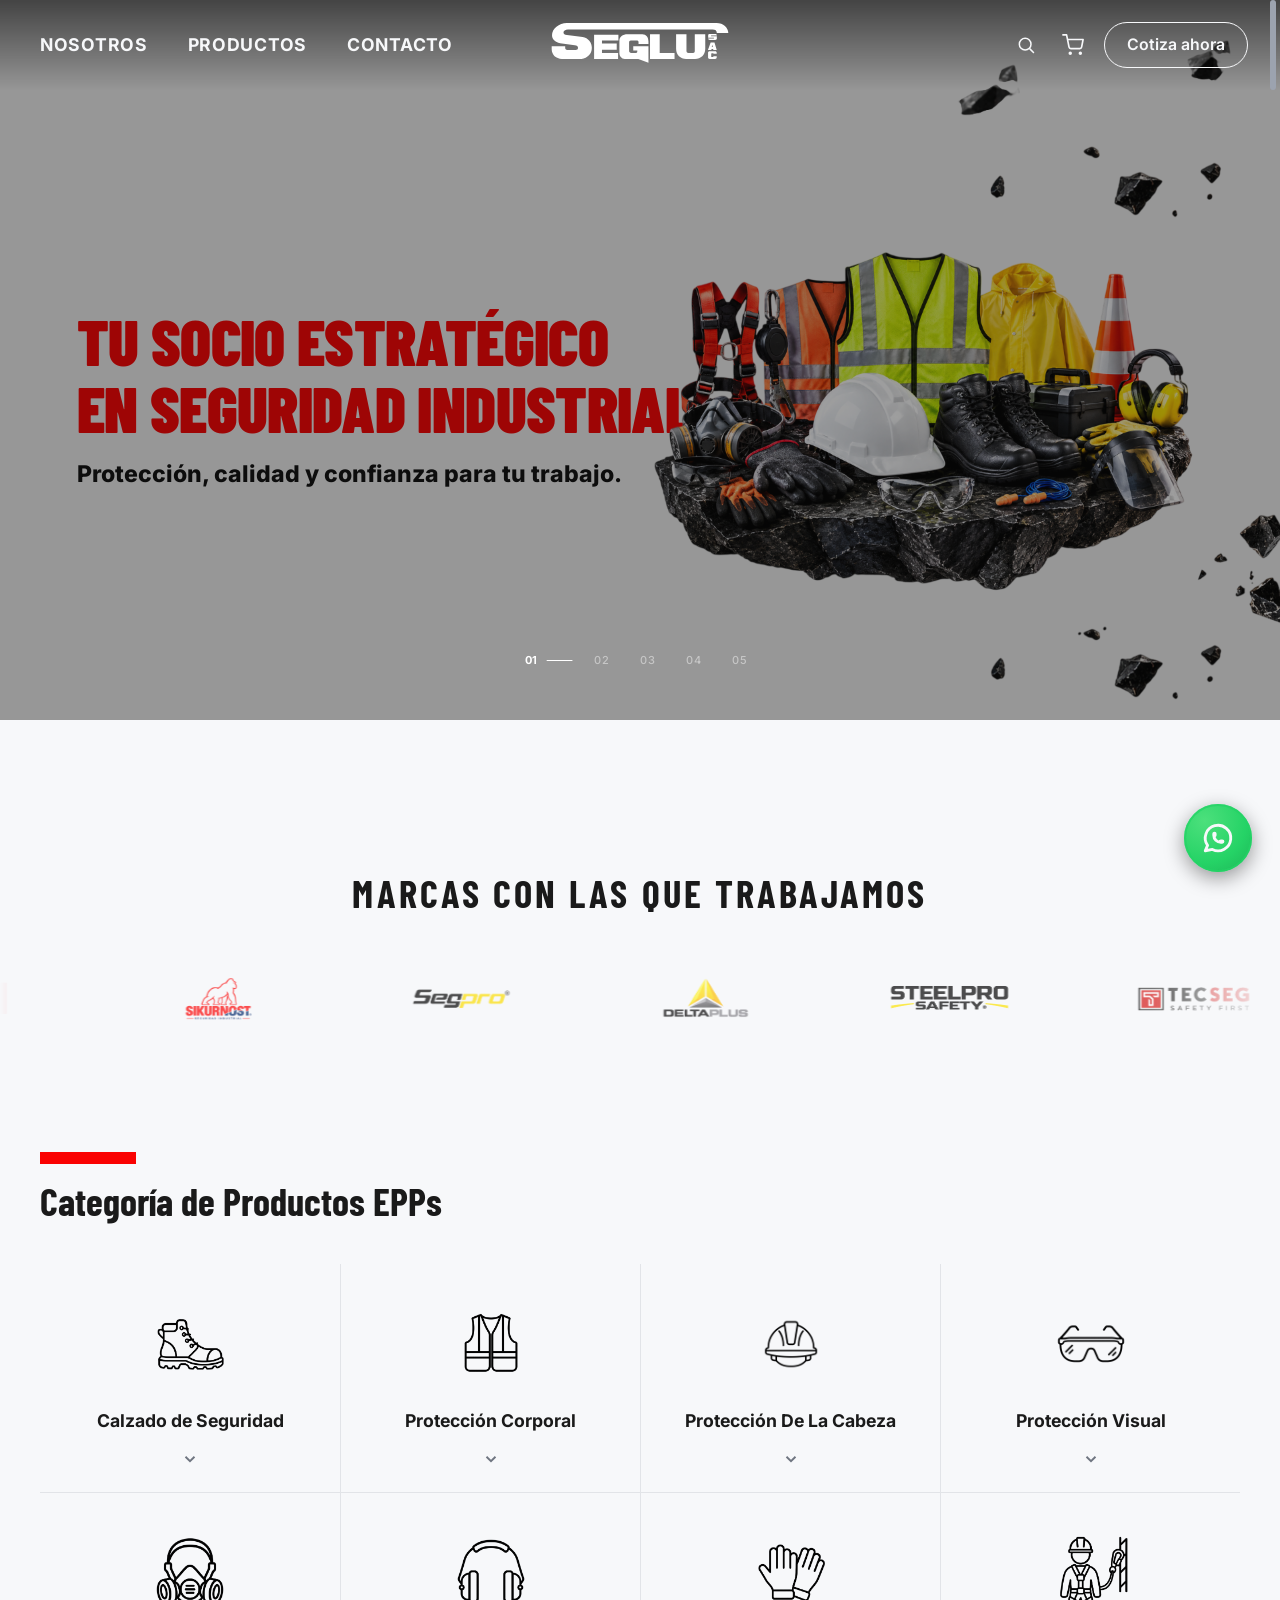
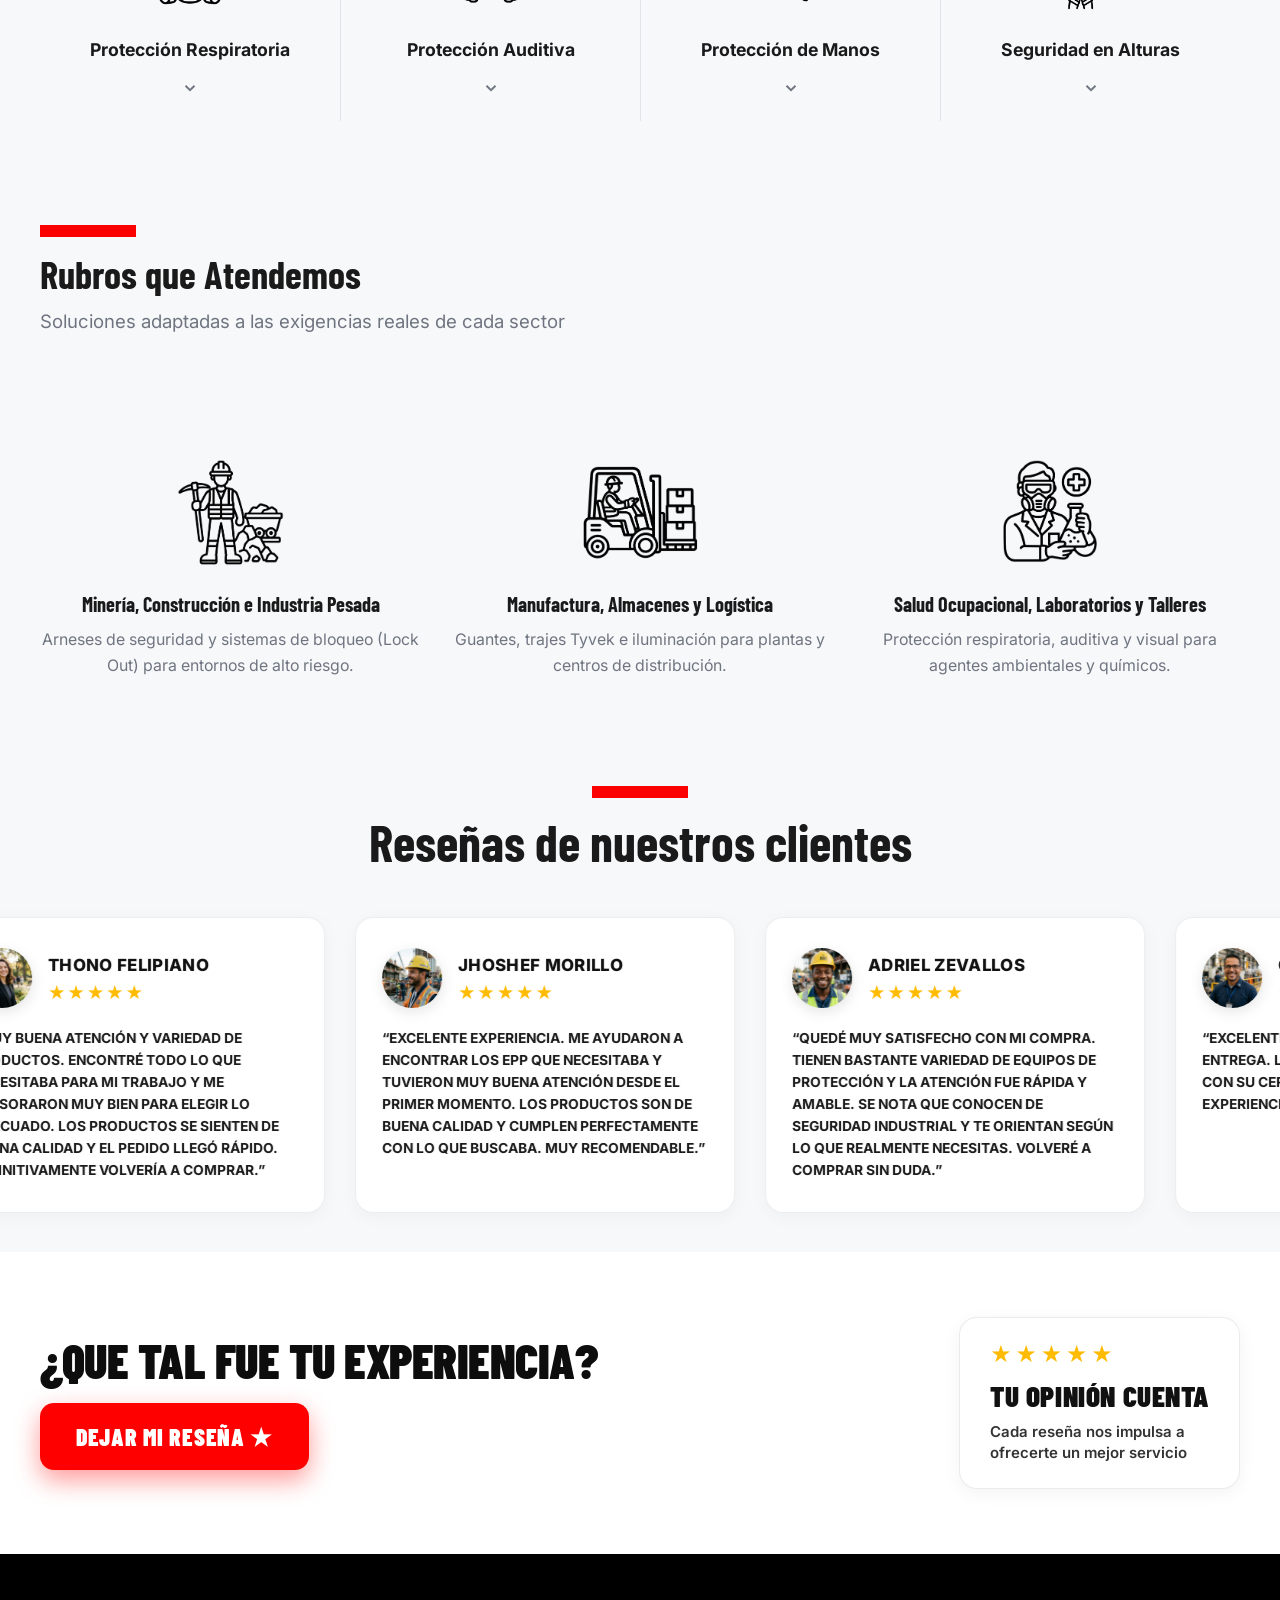
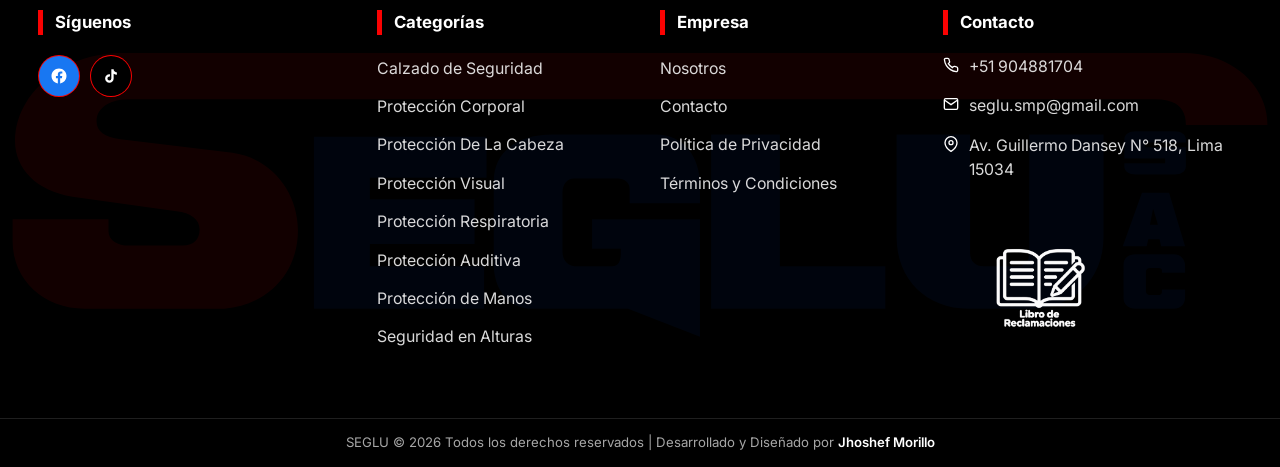
==== index.html @ 784b7d8a "primer commit del proyecto" ====
<!doctype html>
<html lang="es">

<head>
  <meta charset="UTF-8" />
  <meta name="viewport" content="width=device-width, initial-scale=1.0" />
  <title>SEGLU</title>
  <meta name="description"
    content="Distribución mayorista de equipos de protección personal y seguridad industrial en Perú." />

  <!-- Favicon -->
  <link rel="icon" type="image/png" sizes="96x96" href="assets/img/favicon/favicon-96x96.png" />
  <link rel="icon" type="image/svg+xml" href="assets/img/favicon/favicon.svg" />
  <link rel="apple-touch-icon" href="assets/img/favicon/apple-touch-icon.png" />

  <!-- Fuentes locales (Barlow Condensed + Inter) -->
  <link rel="stylesheet" href="assets/css/fonts.css" />

  <link rel="stylesheet" href="assets/css/base.css" />
  <link rel="stylesheet" href="assets/css/componentes.css" />
  <link rel="stylesheet" href="assets/css/layout.css" />
  <link rel="stylesheet" href="assets/css/search.css" />
  <link rel="stylesheet" href="assets/css/carrito.css" />
  <link rel="stylesheet" href="assets/css/footer.css" />
  <link rel="stylesheet" href="assets/css/pages/home.css" />
</head>

<body>
  <!-- ===== HEADER ===== -->
  <header class="site-header">
    <div class="site-header__inner container">
      <nav class="main-nav" aria-label="Navegación principal">
        <ul class="main-nav__list">
          <li>
            <a href="nosotros.html" class="main-nav__link">Nosotros</a>
          </li>
          <li>
            <a href="productos.html" class="main-nav__link">Productos</a>
          </li>
          <li>
            <a href="contacto.html" class="main-nav__link">Contacto</a>
          </li>
        </ul>
      </nav>

      <a href="index.html" class="site-header__brand" aria-label="SEGLU — Inicio">
        <svg class="site-header__logo" xmlns="http://www.w3.org/2000/svg" viewBox="0 0 1600 533" width="150" height="50"
          role="img" aria-label="SEGLU SAC">
          <title>SEGLU SAC</title>
          <!-- S roja con barra superior -->
          <path class="logo-s" fill="#FF0000"
            d="M150,70 L1480,70 C1540,70 1585,110 1585,160 L1483,160 C1483,138 1470,128 1445,128 L160,128 C135,128 120,140 120,155 C120,168 130,175 150,178 L290,195 C340,202 372,245 372,292 C372,345 335,385 280,390 L105,390 C55,390 15,355 15,305 L15,278 L135,278 L135,293 C135,305 147,311 160,311 L228,311 C242,311 249,303 249,291 C249,278 238,270 220,268 L90,250 C45,243 18,215 18,180 C18,120 80,70 150,70 Z" />
          <g class="logo-text" fill="#0343B0">
            <!-- E -->
            <path d="M392,175 H608 V226 H462 V253 H593 V309 H462 V337 H605 V390 H392 Z" />
            <!-- G -->
            <path
              d="M690,172 H820 C855,172 875,200 875,235 V258 H787 V240 C787,232 780,227 772,227 H718 C708,227 703,235 703,245 V318 C703,330 710,337 722,337 H765 C773,337 776,330 776,322 V315 H740 V278 H875 V425 L785,390 H665 C635,390 617,365 617,335 V230 C617,195 645,172 690,172 Z" />
            <!-- L -->
            <path d="M889,172 H975 V337 H1107 V390 H889 Z" />
            <!-- U -->
            <path
              d="M1121,172 H1213 V320 C1213,331 1220,337 1230,337 H1272 C1282,337 1287,331 1287,320 V172 H1380 V300 C1380,355 1340,390 1290,390 H1210 C1160,390 1121,355 1121,300 Z" />
            <!-- S (SAC) -->
            <path
              d="M1420,168 H1469 C1477,168 1483,172 1483,178 V182 H1432 V188 H1483 V212 C1483,218 1477,222 1469,222 H1420 C1412,222 1406,218 1406,212 V208 H1457 V202 H1406 V178 C1406,172 1412,168 1420,168 Z" />
            <!-- A (SAC) -->
            <path fill-rule="evenodd"
              d="M1428,245 H1462 L1482,312 H1452 L1450,303 H1436 L1434,312 H1404 Z M1442,265 L1448,285 H1438 Z" />
            <!-- C (SAC) -->
            <path
              d="M1420,322 H1468 C1476,322 1482,328 1482,336 V345 H1453 V342 C1453,340 1451,339 1449,339 H1438 C1435,339 1433,341 1433,344 V368 C1433,371 1435,373 1438,373 H1449 C1451,373 1453,371 1453,369 V366 H1482 V376 C1482,385 1476,390 1468,390 H1420 C1411,390 1405,385 1405,377 V335 C1405,327 1411,322 1420,322 Z" />
          </g>
        </svg>
      </a>

      <div class="site-header__actions">
        <div class="search-box">
          <button class="search-toggle" aria-label="Abrir búsqueda" aria-expanded="false">
            <svg width="20" height="20" viewBox="0 0 24 24" fill="none" stroke="currentColor" stroke-width="1.8"
              stroke-linecap="round" stroke-linejoin="round">
              <circle cx="11" cy="11" r="7"></circle>
              <line x1="21" y1="21" x2="16.65" y2="16.65"></line>
            </svg>
          </button>
          <form class="search-form" role="search" action="productos.html" method="get">
            <input type="search" name="q" class="search-input" placeholder="Buscar productos..." autocomplete="off" />
            <button type="submit" class="search-submit" aria-label="Buscar">
              <svg xmlns="http://www.w3.org/2000/svg" width="24" height="24" viewBox="0 0 24 24" fill="none"
                stroke="currentColor" stroke-width="2" stroke-linecap="round" stroke-linejoin="round">
                <path stroke="none" d="M0 0h24v24H0z" fill="none"></path>
                <path d="M3 10a7 7 0 1 0 14 0a7 7 0 1 0 -14 0"></path>
                <path d="M21 21l-6 -6"></path>
              </svg>
            </button>
          </form>
        </div>

        <button type="button" class="cart-btn" data-cart-open aria-label="Ver carrito">
          <svg width="22" height="22" viewBox="0 0 24 24" fill="none" stroke="currentColor" stroke-width="1.8"
            stroke-linecap="round" stroke-linejoin="round">
            <circle cx="9" cy="21" r="1"></circle>
            <circle cx="20" cy="21" r="1"></circle>
            <path d="M1 1h4l2.68 13.39a2 2 0 0 0 2 1.61h9.72a2 2 0 0 0 2-1.61L23 6H6"></path>
          </svg>
          <span class="cart-btn__badge" data-cart-badge hidden>0</span>
        </button>

        <a href="https://wa.me/51904881704?text=Hola%2C%20SEGLU.%20Vengo%20de%20tu%20p%C3%A1gina%20web%20y%20me%20gustar%C3%ADa%20solicitar%20una%20cotizaci%C3%B3n.%20%C2%A1Muchas%20gracias%21"
          target="_blank" rel="noopener" class="header-cta">
          Cotiza ahora
        </a>

        <button class="hamburger" aria-label="Abrir menú" aria-expanded="false">
          <svg class="hamburger__icon" viewBox="0 0 24 24" fill="none" aria-hidden="true">
            <line x1="3" y1="6" x2="21" y2="6"></line>
            <line x1="5" y1="12" x2="19" y2="12"></line>
            <line x1="3" y1="18" x2="21" y2="18"></line>
          </svg>
        </button>
      </div>
    </div>
  </header>

  <main>
    <!-- ===== HERO ===== -->
    <!-- ===== HERO (CARRUSEL DE FOTOS) ===== -->
    <!-- 
        =======================================================================
        ¿DÓNDE CAMBIAR O AGREGAR FOTOS EN EL HERO?
        Aquí abajo tienes cada slide (<div class="hero__slide">...</div>).
        Para cambiar una foto, solo edita el "src" con la ruta de tu imagen:
        Ejemplo: src="assets/img/hero/tu-foto.jpg"
        Si deseas agregar más fotos, solo copia y pega un bloque <div class="hero__slide">.
        =======================================================================
      -->
    <section class="hero" id="heroSlider" aria-label="Galería principal">
      <div class="hero__track">
        <!-- FOTO 1 — Tu socio estratégico -->
        <div class="hero__slide hero__slide--intro is-active">
          <div class="hero__slide-caption hero__slide-caption--left">
            <p class="slide-caption__title">Tu socio estratégico<br>en seguridad industrial</p>
            <p class="slide-caption__sub">Protección, calidad y confianza para tu trabajo.</p>
          </div>
          <img class="hero__image" src="assets/img/hero/1.png" alt="Seguridad industrial SEGLU" width="1920"
            height="1080" fetchpriority="high" decoding="async" />
        </div>


        <!-- FOTO 2 — Envíos a nivel nacional -->
        <div class="hero__slide hero__slide--map">
          <!-- Texto DETRÁS de la imagen: el mapa PNG queda encima si tiene transparencia -->
          <div class="hero__slide-caption">
            <p class="slide-caption__top">Envíos a Nivel</p>
            <p class="slide-caption__big">Nacional</p>
          </div>
          <img class="hero__image" src="assets/img/hero/2.png"
            alt="Envíos a nivel nacional SEGLU" width="1920" height="1080" decoding="async" />
        </div>


        <!-- FOTO 3 — Equipate con los mejores -->
        <div class="hero__slide hero__slide--equip">
          <div class="hero__slide-caption">
            <p class="slide-caption__top">Equipate con los mejores</p>
            <p class="slide-caption__sub slide-caption__sub--center">Todo lo que necesitas para tu seguridad, en un solo lugar.</p>
          </div>
          <img class="hero__image" src="assets/img/hero/3.png" alt="Productos de seguridad SEGLU"
            width="1920" height="1080" decoding="async" />
        </div>

        <!-- FOTO 4 -->
        <div class="hero__slide">
          <img class="hero__image" src="assets/img/hero/4.png" alt="Distribución mayorista SEGLU"
            width="1376" height="768" decoding="async" />
        </div>

        <!-- FOTO 5 -->
        <div class="hero__slide">
          <img class="hero__image" src="assets/img/hero/5.png" alt="Seguridad y confianza SEGLU"
            width="1376" height="768" decoding="async" />
        </div>
      </div>

      <!-- Capa de oscurecimiento suave -->
      <div class="hero__overlay"></div>

      <!-- Paginación numérica moderna (01  02  03 ───  04) -->
      <div class="hero__pagination" role="tablist" aria-label="Navegación de diapositivas"></div>
    </section>

    <!-- ===== MARCAS (marquee infinito) ===== -->
    <section class="brands">
      <p class="brands__eyebrow container">Marcas con las que trabajamos</p>
      <div class="brands__marquee">
        <div class="brands__track">
          <!--
              Solo el set base va aquí. NO dupliques manualmente:
              initBrandsMarquee() en main.js clona automáticamente
              los ítems necesarios para llenar el ancho de pantalla
              y evitar el espacio en blanco al final del loop.
              Solo agrega/edita marca1..marcaN abajo.
            -->
          <div class="brands__item">
            <img src="assets/img/marcas/marca1.png" alt="Marca 1" width="160" height="50" loading="eager"
              decoding="async" />
          </div>
          <div class="brands__item">
            <img src="assets/img/marcas/marca2.png" alt="Marca 2" width="160" height="50" loading="eager"
              decoding="async" />
          </div>
          <div class="brands__item">
            <img src="assets/img/marcas/marca3.png" alt="Marca 3" width="160" height="50" loading="eager"
              decoding="async" />
          </div>
          <div class="brands__item">
            <img src="assets/img/marcas/marca4.png" alt="Marca 4" width="160" height="50" loading="eager"
              decoding="async" />
          </div>
          <div class="brands__item">
            <img src="assets/img/marcas/marca5.png" alt="Marca 5" width="160" height="50" loading="eager"
              decoding="async" />
          </div>
          <div class="brands__item">
            <img src="assets/img/marcas/marca6.png" alt="Marca 6" width="160" height="50" loading="eager"
              decoding="async" />
          </div>

          <div class="brands__item">
            <img src="assets/img/marcas/marca7.png" alt="Marca 7" width="160" height="50" loading="eager"
              decoding="async" />
          </div>
          <div class="brands__item">
            <img src="assets/img/marcas/marca8.png" alt="Marca 8" width="160" height="50" loading="eager"
              decoding="async" />
          </div>
          <div class="brands__item">
            <img src="assets/img/marcas/marca9.png" alt="Marca 9" width="160" height="50" loading="eager"
              decoding="async" />
          </div>
          <div class="brands__item">
            <img src="assets/img/marcas/marca10.png" alt="Marca 10" width="160" height="50" loading="eager"
              decoding="async" />
          </div>
        </div>
      </div>
    </section>

    <!-- ===== CATEGORÍA DE PRODUCTOS EPPS ===== -->
    <!--
  Cada tarjeta enlaza a productos.html?cat=<categoría>. Usa PNG con fondo
  transparente, trazo fino (outline), en negro o gris oscuro — así
  el filtro de hover (ponerlos en blanco) funciona bien.
  Para agregar/quitar categorías, solo suma o borra bloques
  .cat-showcase__card completos.
-->
    <section class="cat-showcase">
      <div class="cat-showcase__head container">
        <span class="cat-showcase__bar"></span>
        <h2 class="section-title">Categoría de Productos EPPs</h2>
      </div>

      <div class="cat-showcase__grid container">
        <a href="productos.html?cat=calzado" class="cat-showcase__card">
          <span class="cat-showcase__icon">
            <img src="assets/img/categorias/calzado.png" alt="Calzado de seguridad" />
          </span>
          <span class="cat-showcase__label">Calzado de Seguridad</span>
          <svg class="cat-showcase__chevron" width="18" height="18" viewBox="0 0 24 24" fill="none"
            stroke="currentColor" stroke-width="2.5">
            <polyline points="6 9 12 15 18 9"></polyline>
          </svg>
        </a>

        <a href="productos.html?cat=corporal" class="cat-showcase__card">
          <span class="cat-showcase__icon">
            <img src="assets/img/categorias/corporal.png" alt="Protección corporal" />
          </span>
          <span class="cat-showcase__label">Protección Corporal</span>
          <svg class="cat-showcase__chevron" width="18" height="18" viewBox="0 0 24 24" fill="none"
            stroke="currentColor" stroke-width="2.5">
            <polyline points="6 9 12 15 18 9"></polyline>
          </svg>
        </a>

        <a href="productos.html?cat=cabeza" class="cat-showcase__card">
          <span class="cat-showcase__icon">
            <img src="assets/img/categorias/cabeza.png" alt="Protección de la cabeza" />
          </span>
          <span class="cat-showcase__label">Protección De La Cabeza</span>
          <svg class="cat-showcase__chevron" width="18" height="18" viewBox="0 0 24 24" fill="none"
            stroke="currentColor" stroke-width="2.5">
            <polyline points="6 9 12 15 18 9"></polyline>
          </svg>
        </a>

        <a href="productos.html?cat=visual" class="cat-showcase__card">
          <span class="cat-showcase__icon">
            <img src="assets/img/categorias/visual.png" alt="Protección visual" />
          </span>
          <span class="cat-showcase__label">Protección Visual</span>
          <svg class="cat-showcase__chevron" width="18" height="18" viewBox="0 0 24 24" fill="none"
            stroke="currentColor" stroke-width="2.5">
            <polyline points="6 9 12 15 18 9"></polyline>
          </svg>
        </a>

        <a href="productos.html?cat=respiratoria" class="cat-showcase__card">
          <span class="cat-showcase__icon">
            <img src="assets/img/categorias/respiratoria.png" alt="Protección respiratoria" />
          </span>
          <span class="cat-showcase__label">Protección Respiratoria</span>
          <svg class="cat-showcase__chevron" width="18" height="18" viewBox="0 0 24 24" fill="none"
            stroke="currentColor" stroke-width="2.5">
            <polyline points="6 9 12 15 18 9"></polyline>
          </svg>
        </a>

        <a href="productos.html?cat=auditiva" class="cat-showcase__card">
          <span class="cat-showcase__icon">
            <img src="assets/img/categorias/auditiva.png" alt="Protección auditiva" />
          </span>
          <span class="cat-showcase__label">Protección Auditiva</span>
          <svg class="cat-showcase__chevron" width="18" height="18" viewBox="0 0 24 24" fill="none"
            stroke="currentColor" stroke-width="2.5">
            <polyline points="6 9 12 15 18 9"></polyline>
          </svg>
        </a>

        <a href="productos.html?cat=manos" class="cat-showcase__card">
          <span class="cat-showcase__icon">
            <img src="assets/img/categorias/manos.png" alt="Protección de manos" />
          </span>
          <span class="cat-showcase__label">Protección de Manos</span>
          <svg class="cat-showcase__chevron" width="18" height="18" viewBox="0 0 24 24" fill="none"
            stroke="currentColor" stroke-width="2.5">
            <polyline points="6 9 12 15 18 9"></polyline>
          </svg>
        </a>

        <a href="productos.html?cat=alturas" class="cat-showcase__card">
          <span class="cat-showcase__icon">
            <img src="assets/img/categorias/alturas.png" alt="Seguridad en alturas" />
          </span>
          <span class="cat-showcase__label">Seguridad en Alturas</span>
          <svg class="cat-showcase__chevron" width="18" height="18" viewBox="0 0 24 24" fill="none"
            stroke="currentColor" stroke-width="2.5">
            <polyline points="6 9 12 15 18 9"></polyline>
          </svg>
        </a>
      </div>
    </section>

    <!-- ===== RUBROS QUE ATENDEMOS ===== -->
    <section class="sectors">
      <div class="sectors__head container">
        <span class="cat-showcase__bar"></span>
        <h2 class="section-title">Rubros que Atendemos</h2>
        <p class="sectors__subtitle">
          Soluciones adaptadas a las exigencias reales de cada sector
        </p>
      </div>

      <div class="sectors__grid container">
        <article class="sectors__card">
          <span class="sectors__icon">
            <img src="assets/img/rubros/mineria.png" alt="Minería, Construcción e Industria Pesada" />
          </span>
          <h3 class="sectors__title">
            Minería, Construcción e Industria Pesada
          </h3>
          <p class="sectors__desc">
            Arneses de seguridad y sistemas de bloqueo (Lock Out) para
            entornos de alto riesgo.
          </p>
        </article>

        <article class="sectors__card">
          <span class="sectors__icon">
            <img src="assets/img/rubros/manufactura.png" alt="Manufactura, Almacenes y Logística" />
          </span>
          <h3 class="sectors__title">Manufactura, Almacenes y Logística</h3>
          <p class="sectors__desc">
            Guantes, trajes Tyvek e iluminación para plantas y centros de
            distribución.
          </p>
        </article>

        <article class="sectors__card">
          <span class="sectors__icon">
            <img src="assets/img/rubros/salud.png" alt="Salud Ocupacional, Laboratorios y Talleres" />
          </span>
          <h3 class="sectors__title">
            Salud Ocupacional, Laboratorios y Talleres
          </h3>
          <p class="sectors__desc">
            Protección respiratoria, auditiva y visual para agentes
            ambientales y químicos.
          </p>
        </article>
      </div>
    </section>

    <!-- ===== RESEÑAS DE NUESTROS CLIENTES ===== -->
    <section class="reviews-section">
      <div class="why-us__head container">
        <span class="cat-showcase__bar"></span>
        <h2 class="section-title">Reseñas de nuestros clientes</h2>
      </div>

      <!-- Carrusel deslizable a la izquierda o derecha -->
      <div class="reviews-marquee container">
        <div class="reviews-track">
          <!-- Reseña 1: Thono Felipiano -->
          <article class="review-card">
            <header class="review-card__head">
              <img class="review-card__avatar" src="assets/img/resenas/thono.jpg" alt="Thono Felipiano" width="60" height="60" />
              <div class="review-card__meta">
                <span class="review-card__name">THONO FELIPIANO</span>
                <span class="review-card__stars" aria-label="5 de 5 estrellas">★★★★★</span>
              </div>
            </header>
            <p class="review-card__text">
              “MUY BUENA ATENCIÓN Y VARIEDAD DE PRODUCTOS. ENCONTRÉ TODO LO QUE NECESITABA PARA MI TRABAJO Y ME ASESORARON MUY BIEN PARA ELEGIR LO ADECUADO. LOS PRODUCTOS SE SIENTEN DE BUENA CALIDAD Y EL PEDIDO LLEGÓ RÁPIDO. DEFINITIVAMENTE VOLVERÍA A COMPRAR.”
            </p>
          </article>

          <!-- Reseña 2: Jhoshef Morillo -->
          <article class="review-card">
            <header class="review-card__head">
              <img class="review-card__avatar" src="assets/img/resenas/jhoshef.jpg" alt="Jhoshef Morillo" width="60" height="60" />
              <div class="review-card__meta">
                <span class="review-card__name">JHOSHEF MORILLO</span>
                <span class="review-card__stars" aria-label="5 de 5 estrellas">★★★★★</span>
              </div>
            </header>
            <p class="review-card__text">
              “EXCELENTE EXPERIENCIA. ME AYUDARON A ENCONTRAR LOS EPP QUE NECESITABA Y TUVIERON MUY BUENA ATENCIÓN DESDE EL PRIMER MOMENTO. LOS PRODUCTOS SON DE BUENA CALIDAD Y CUMPLEN PERFECTAMENTE CON LO QUE BUSCABA. MUY RECOMENDABLE.”
            </p>
          </article>

          <!-- Reseña 3: Adriel Zevallos -->
          <article class="review-card">
            <header class="review-card__head">
              <img class="review-card__avatar" src="assets/img/resenas/adriel.jpg" alt="Adriel Zevallos" width="60" height="60" />
              <div class="review-card__meta">
                <span class="review-card__name">ADRIEL ZEVALLOS</span>
                <span class="review-card__stars" aria-label="5 de 5 estrellas">★★★★★</span>
              </div>
            </header>
            <p class="review-card__text">
              “QUEDÉ MUY SATISFECHO CON MI COMPRA. TIENEN BASTANTE VARIEDAD DE EQUIPOS DE PROTECCIÓN Y LA ATENCIÓN FUE RÁPIDA Y AMABLE. SE NOTA QUE CONOCEN DE SEGURIDAD INDUSTRIAL Y TE ORIENTAN SEGÚN LO QUE REALMENTE NECESITAS. VOLVERÉ A COMPRAR SIN DUDA.”
            </p>
          </article>

          <!-- Reseña 4: Carlos Ramírez -->
          <article class="review-card">
            <header class="review-card__head">
              <img class="review-card__avatar" src="assets/img/resenas/carlos.jpg" alt="Carlos Ramírez" width="60" height="60" />
              <div class="review-card__meta">
                <span class="review-card__name">CARLOS RAMÍREZ</span>
                <span class="review-card__stars" aria-label="5 de 5 estrellas">★★★★★</span>
              </div>
            </header>
            <p class="review-card__text">
              “EXCELENTE ATENCIÓN Y TIEMPOS DE ENTREGA. LOS EPPS LLEGARON COMPLETOS Y CON SU CERTIFICACIÓN EN ORDEN. MUY BUENA EXPERIENCIA DE COMPRA AL POR MAYOR.”
            </p>
          </article>

          <!-- Reseña 5: María Fernández -->
          <article class="review-card">
            <header class="review-card__head">
              <img class="review-card__avatar" src="assets/img/resenas/thono.jpg" alt="María Fernández" width="60" height="60" />
              <div class="review-card__meta">
                <span class="review-card__name">MARÍA FERNÁNDEZ</span>
                <span class="review-card__stars" aria-label="5 de 5 estrellas">★★★★★</span>
              </div>
            </header>
            <p class="review-card__text">
              “NOS ASESORARON PARA ELEGIR LA PROTECCIÓN CORRECTA PARA NUESTRA PLANTA INDUSTRIAL. MUY PROFESIONALES, ATENTOS AL DETALLE Y RESPUESTA INMEDIATA.”
            </p>
          </article>
        </div>
      </div>
    </section>

    <!-- ===== CTA — DEJAR MI RESEÑA (CINTA BLANCA) ===== -->
    <section class="review-cta">
      <div class="review-cta__card container">
        <div class="review-cta__left">
          <h2 class="review-cta__title">¿QUE TAL FUE TU EXPERIENCIA?</h2>
          <a href="https://www.google.com/search?q=SEGLU&rlz=1C1GCEA_enPE1235PE1235&oq=SEGLU&gs_lcrp=EgZjaHJvbWUyBggAEEUYOTIGCAEQRRg7MgYIAhBFGDsyDQgDEC4YrwEYxwEYgAQyBggEEEUYPDIGCAUQRRg8MgYIBhBFGDwyBggHEEUYPNIBCDc5NzVqMGo0qAIAsAIA&sourceid=chrome&source=chrome.ob&ie=UTF-8#lrd=0x9105c9dc57a52df5:0x3ff5d430670fdc4d,3,,,,"
            target="_blank" rel="noopener noreferrer" class="review-cta__btn">
            DEJAR MI RESEÑA ★
          </a>
        </div>

        <div class="review-cta__right">
          <div class="review-cta__rating">
            <span class="review-cta__stars" aria-label="5 de 5 estrellas">★★★★★</span>
            <p class="review-cta__rating-title">TU OPINIÓN CUENTA</p>
            <p class="review-cta__rating-text">
              Cada reseña nos impulsa a<br />
              ofrecerte un mejor servicio
            </p>
          </div>
        </div>
      </div>
    </section>
  </main>

  <!-- ===== FOOTER ===== -->
  <div data-footer></div>
  <!-- WhatsApp flotante -->

  <a href="https://wa.me/51904881704?text=Hola%2C%20SEGLU.%20Vengo%20de%20tu%20p%C3%A1gina%20web%20y%20me%20gustar%C3%ADa%20solicitar%20una%20cotizaci%C3%B3n.%20%C2%A1Muchas%20gracias%21"
    target="_blank" rel="noopener" class="whatsapp-float" aria-label="Escríbenos por WhatsApp">
    <svg xmlns="http://www.w3.org/2000/svg" width="24" height="24" viewBox="0 0 24 24" fill="none" stroke="currentColor"
      stroke-width="2" stroke-linecap="round" stroke-linejoin="round"
      class="icon icon-tabler icons-tabler-outline icon-tabler-brand-whatsapp">
      <path stroke="none" d="M0 0h24v24H0z" fill="none"></path>
      <path d="M3 21l1.65 -3.8a9 9 0 1 1 3.4 2.9l-5.05 .9"></path>
      <path d="M9 10a.5 .5 0 0 0 1 0v-1a.5 .5 0 0 0 -1 0v1a5 5 0 0 0 5 5h1a.5 .5 0 0 0 0 -1h-1a.5 .5 0 0 0 0 1"></path>
    </svg>
    <span class="whatsapp-float__tip">¿Necesitas ayuda? Conversemos</span>
  </a>

  <!-- Carrito lateral -->
  <div class="cart-drawer" data-cart-drawer aria-hidden="true">
    <div class="cart-drawer__overlay" data-cart-backdrop></div>
    <aside class="cart-drawer__panel">
      <header class="cart-drawer__head">
        <h2 class="cart-drawer__title">
          Mi Pedido <span data-cart-count>0</span>
        </h2>
        <button type="button" class="cart-drawer__close" data-cart-close aria-label="Cerrar carrito">
          ×
        </button>
      </header>
      <div class="cart-drawer__body" data-cart-body></div>
      <footer class="cart-drawer__foot">
        <a href="carrito.html" class="cart-drawer__view-cart is-disabled" data-cart-page aria-label="Ver carrito">
          <svg width="20" height="20" viewBox="0 0 24 24" fill="none" stroke="currentColor" stroke-width="2"
            stroke-linecap="round" stroke-linejoin="round">
            <circle cx="9" cy="21" r="1"></circle>
            <circle cx="20" cy="21" r="1"></circle>
            <path d="M1 1h4l2.68 13.39a2 2 0 0 0 2 1.61h9.72a2 2 0 0 0 2-1.61L23 6H6"></path>
          </svg>
          Ver carrito
        </a>
        <a class="cart-drawer__wa is-disabled" data-cart-wa target="_blank" rel="noopener"
          aria-label="Enviar pedido por WhatsApp">
          <svg width="20" height="20" viewBox="0 0 24 24" fill="currentColor">
            <path
              d="M17.472 14.382c-.297-.149-1.758-.867-2.03-.967-.273-.099-.471-.148-.67.15-.197.297-.767.966-.94 1.164-.173.199-.347.223-.644.075-.297-.15-1.255-.463-2.39-1.475-.883-.788-1.48-1.761-1.653-2.059-.173-.297-.018-.458.13-.606.134-.133.298-.347.446-.52.149-.174.198-.298.298-.497.099-.198.05-.371-.025-.52-.075-.149-.669-1.612-.916-2.207-.242-.579-.487-.5-.669-.51-.173-.008-.371-.01-.57-.01-.198 0-.52.074-.792.372-.272.297-1.04 1.016-1.04 2.479 0 1.462 1.065 2.875 1.213 3.074.149.198 2.096 3.2 5.077 4.487.709.306 1.262.489 1.694.625.712.227 1.36.195 1.871.118.571-.085 1.758-.719 2.006-1.413.248-.694.248-1.289.173-1.413-.074-.124-.272-.198-.57-.347m-5.421 7.403h-.004a9.87 9.87 0 0 1-5.031-1.378l-.361-.214-3.741.982.998-3.648-.235-.374a9.86 9.86 0 0 1-1.51-5.26c.001-5.45 4.436-9.884 9.888-9.884 2.64 0 5.122 1.03 6.988 2.898a9.825 9.825 0 0 1 2.893 6.994c-.003 5.45-4.437 9.884-9.885 9.884m8.413-18.297A11.815 11.815 0 0 0 12.05 0C5.495 0 .16 5.335.157 11.892c0 2.096.547 4.142 1.588 5.945L.057 24l6.305-1.654a11.882 11.882 0 0 0 5.683 1.448h.005c6.554 0 11.89-5.335 11.893-11.893a11.821 11.821 0 0 0-3.48-8.413Z" />
          </svg>
          Pedir por WhatsApp
        </a>
      </footer>
    </aside>
  </div>

  <script src="assets/js/config.js"></script>
  <script src="assets/js/catalog.js"></script>
  <script src="assets/js/main.js"></script>
  <script src="assets/js/search.js"></script>
  <script src="assets/js/carrito.js"></script>
  <script src="assets/js/footer.js"></script>
</body>

</html>
---- assets/css/fonts.css ----
/* ============================================================
   FUENTES LOCALES (self-host)
   Barlow Condensed + Inter, descargadas de Google Fonts (subconjunto latin).
   Al vivir dentro del proyecto ya no dependemos de fonts.googleapis.com:
   se ven igual con o sin conexión y sin pesos "inventados" por el navegador.
   ============================================================ */

/* ---------- Barlow Condensed — títulos / display ---------- */
@font-face {
  font-family: "Barlow Condensed";
  font-style: normal;
  font-weight: 500;
  font-display: swap;
  src: url("../fonts/barlow-condensed-500.woff2") format("woff2");
}

@font-face {
  font-family: "Barlow Condensed";
  font-style: normal;
  font-weight: 600;
  font-display: swap;
  src: url("../fonts/barlow-condensed-600.woff2") format("woff2");
}

@font-face {
  font-family: "Barlow Condensed";
  font-style: normal;
  font-weight: 700;
  font-display: swap;
  src: url("../fonts/barlow-condensed-700.woff2") format("woff2");
}

@font-face {
  font-family: "Barlow Condensed";
  font-style: normal;
  font-weight: 800;
  font-display: swap;
  src: url("../fonts/barlow-condensed-800.woff2") format("woff2");
}

@font-face {
  font-family: "Barlow Condensed";
  font-style: normal;
  font-weight: 900;
  font-display: swap;
  src: url("../fonts/barlow-condensed-900.woff2") format("woff2");
}

/* ---------- Inter — texto / interfaz. Fuente variable: un solo archivo
   cubre todos los pesos (100–900), así que ningún grosor se sintetiza. ---------- */
@font-face {
  font-family: "Inter";
  font-style: normal;
  font-weight: 100 900;
  font-display: swap;
  src: url("../fonts/inter-variable.woff2") format("woff2");
}
---- assets/css/base.css ----
/* ============================================
   BASE — Variables globales
   Reemplaza únicamente el bloque :root de base.css
   ============================================ */

:root {
  /* ---------- Marca (exactos del logo) ---------- */
  --brand-red: #fa0202;
  --brand-red-hover: #c80000;
  --brand-red-text: #d40000; /* rojo para texto pequeño sobre fondo claro (≥ 4.5:1) */
  --brand-red-on-dark: #ff5c5c; /* rojo para texto pequeño sobre azul marino */
  --brand-blue: #0142b2;
  --brand-blue-hover: #01338a;
  --brand-navy: #071a3d; /* hero, CTA, footer */
  --brand-navy-line: #1b3266; /* líneas divisorias sobre marino */
  --brand-blue-tint: rgba(1, 66, 178, 0.06);
  --brand-blue-tint-strong: rgba(1, 66, 178, 0.1);

  /* Overlay del hero (RGB del marino, se usa con rgba(var(--hero-overlay-rgb), α)) */
  --hero-overlay-rgb: 7, 26, 61;

  /* ---------- Neutros ---------- */
  --white: #ffffff;
  --gray-100: #f4f5f6;
  --gray-300: #e2e4e8;
  --gray-500: #6f7580; /* solo decorativo (íconos); NO usar para texto pequeño */
  --gray-800: #23262c;

  /* ---------- Fondos ---------- */
  --bg-page: #f7f8fa; /* blanco suave, no cansa la vista */
  --bg-surface: #ffffff; /* secciones alternas, tarjetas */
  --bg-header: #f7f8fa; /* header (mismo blanco suave que la página) */
  --bg-footer: #f4f4f5;
  --border-color: #e3e7ee;

  /* ---------- Texto ---------- */
  --ink: #1a1a1a; /* cuerpo y todo lo que usa --color-black */
  --ink-soft: #5b6577; /* secundario (≈5.5:1 sobre --bg-page) */
  --ink-on-dark: #e8ecf4;
  --ink-on-dark-soft: #b4bfd6;

  /* ---------- Acción / interacción ---------- */
  --color-accent: var(--brand-red);
  --color-accent-tint: rgba(250, 2, 2, 0.08);
  --color-link: var(--brand-blue);
  --focus-ring: 0 0 0 3px rgba(1, 66, 178, 0.35);
  --star-color: #fee829; /* estrellas de reseñas */

  /* ---------- Estados ---------- */
  --color-success: #15803d;
  --color-warning: #b45309;
  --color-danger: #b91c1c;

  /* ---------- Tipografía ---------- */
  --font-display: "Barlow Condensed", "Arial Narrow", sans-serif;
  --font-body: "Inter", system-ui, -apple-system, "Segoe UI", sans-serif;

  /* ---------- Layout ---------- */
  --header-height: 90px;
  --container-max: 1280px;
  --section-padding: 88px;

  /* ---------- Bordes y sombras ---------- */
  --radius-sm: 4px;
  --radius-md: 8px;
  --radius-lg: 14px;
  --shadow-sm: 0 1px 2px rgba(7, 26, 61, 0.06), 0 1px 3px rgba(7, 26, 61, 0.08);
  --shadow-md:
    0 4px 12px rgba(7, 26, 61, 0.08), 0 2px 4px rgba(7, 26, 61, 0.06);
  --shadow-lg: 0 16px 32px rgba(7, 26, 61, 0.12);

  /* ---------- Movimiento ---------- */
  /* Elimina esta línea si ya la defines en otro archivo */
  --ease-premium: cubic-bezier(0.22, 1, 0.36, 1);

  /* ---------- ALIAS DE COMPATIBILIDAD (temporales) ----------
     Otros CSS (header, botones, páginas internas) pueden seguir usándolos.
     Busca su uso con "Buscar en proyecto", reemplázalos y elimínalos. */
  --color-black: var(--ink);
  --color-white: var(--bg-page);
  --color-accent-dark: var(--brand-blue);
  --shadow-hard: 6px 6px 0 var(--brand-navy);
  --grad-accent: linear-gradient(
    135deg,
    #ff4d4d 0%,
    var(--brand-red) 55%,
    #c40000 100%
  );
}

/* ---------- SELECCIÓN DE TEXTO ---------- */

::selection {
  background: var(--color-accent);
  color: var(--color-white);
}

::-moz-selection {
  background: var(--color-accent);
  color: var(--color-white);
}

.hero ::selection {
  background: rgba(255, 255, 255, 0.3);
  color: var(--color-white);
}

/* ---------- RESET / BASE ---------- */
* {
  margin: 0;
  padding: 0;
  box-sizing: border-box;
}

html {
  scroll-behavior: smooth;
  scroll-padding-top: calc(var(--header-height) + 12px);
  overflow-x: clip;
}

body {
  font-family: var(--font-body);
  color: var(--ink);
  background: var(--color-white);
  line-height: 1.5;
  -webkit-font-smoothing: antialiased;
  overflow-x: clip;
  max-width: 100%;
  padding-top: var(--header-height);
}

/* El home tiene hero con imagen de fondo — el nav flota encima, sin franja de espacio */
body:has(.hero) {
  padding-top: 0;
}

a {
  text-decoration: none;
  color: inherit;
}

ul {
  list-style: none;
}

img {
  max-width: 100%;
  display: block;
}

button {
  font: inherit;
  cursor: pointer;
  background: none;
  border: none;
}

input {
  font: inherit;
}

.container {
  max-width: var(--container-max);
  margin-inline: auto;
  padding-inline: 40px;
}

/* Accesibilidad: foco visible siempre (sutil, sin rojo) */
a:focus-visible,
button:focus-visible,
input:focus-visible {
  outline: 2px solid rgba(27, 29, 34, 0.5);
  outline-offset: 2px;
}

/* Respeta preferencia de reducción de movimiento */
@media (prefers-reduced-motion: reduce) {
  *,
  *::before,
  *::after {
    animation-duration: 0.01ms !important;
    animation-iteration-count: 1 !important;
    transition-duration: 0.01ms !important;
    scroll-behavior: auto !important;
  }
}

@media (max-width: 500px) {
  .container {
    padding-inline: 20px;
  }
}

/* ---------- Scrollbar 100% personalizado (nativo oculto) ----------
   El scrollbar nativo de Windows dibuja flechas que no se pueden
   tocar con CSS. Por eso se oculta por completo y se construye uno
   falso con JS (ver initCustomScrollbar en main.js). Se puede
   arrastrar (mouse y touch) para hacer scroll, con el puntero
   normal (sin manito) y siempre en gris, sin cambio de color.
   El tamaño se controla en JS vía MIN_THUMB_HEIGHT y
   MAX_THUMB_HEIGHT dentro de initCustomScrollbar(). */
::-webkit-scrollbar {
  display: none;
}

html {
  scrollbar-width: none;
  -ms-overflow-style: none;
}

.custom-scrollbar {
  position: fixed;
  top: 0;
  right: 4px;
  width: 6px;
  height: 100vh;
  z-index: 9999;
  opacity: 1;
}

.custom-scrollbar__thumb {
  position: absolute;
  top: 0;
  left: 0;
  width: 100%;
  background: #9ca3af;
  border-radius: 999px;
  will-change: transform;
}

.custom-scrollbar__thumb:hover,
.custom-scrollbar__thumb.is-dragging {
  background: #9ca3af;
}
---- assets/css/componentes.css ----
/* ============================================
   COMPONENTES — reutilizables en todo el sitio
   ============================================ */

:root {
  --ease-premium: cubic-bezier(0.16, 1, 0.3, 1);
}

/* --- Botones --- */
.btn {
  display: inline-flex;
  align-items: center;
  justify-content: center;
  gap: 8px;
  padding: 14px 28px;
  font-family: var(--font-body);
  font-weight: 600;
  font-size: 0.95rem;
  border-radius: var(--radius-sm);
  transition:
    transform 0.15s ease,
    background 0.2s ease,
    color 0.2s ease;
  white-space: nowrap;
}

.btn--primary {
  background: var(--grad-accent);
  color: var(--color-white);
  box-shadow: 0 6px 18px rgba(237, 1, 1, 0.28);
}

.btn--primary:hover {
  background: var(--grad-accent);
  filter: brightness(1.05);
  transform: translateY(-2px);
  box-shadow: 0 10px 24px rgba(237, 1, 1, 0.38);
}

.btn--outline {
  background: transparent;
  color: var(--color-white);
  border: 2px solid var(--color-white);
}

.btn--outline:hover {
  background: var(--color-white);
  color: var(--color-black);
  transform: translateY(-2px);
}

.btn--full {
  width: 100%;
}

/* --- Encabezados de sección --- */
.section-eyebrow {
  font-family: var(--font-body);
  font-size: 0.8rem;
  font-weight: 700;
  letter-spacing: 0.08em;
  text-transform: uppercase;
  color: var(--color-accent);
  margin-bottom: 8px;
}

.section-title {
  font-family: var(--font-display);
  font-size: clamp(1.75rem, 3vw, 2.5rem);
  font-weight: 700;
  color: var(--color-white);
  line-height: 1.1;
}

.section-title--center {
  text-align: center;
  margin-bottom: 48px;
}

.link-arrow {
  display: inline-flex;
  align-items: center;
  gap: 8px;
  color: var(--color-accent);
  font-weight: 600;
  font-size: 0.95rem;
  transition: gap 0.2s ease;
}

.link-arrow:hover {
  gap: 12px;
}

/* --- Tarjeta de producto --- */
.product-card {
  background: var(--gray-800);
  border-radius: var(--radius-md);
  overflow: hidden;
  display: flex;
  flex-direction: column;
  border: 1px solid var(--gray-800);
  transition:
    transform 0.25s ease,
    box-shadow 0.25s ease,
    border-color 0.25s ease;
}

.product-card:hover {
  transform: translateY(-6px);
  box-shadow: 0 18px 36px rgba(0, 0, 0, 0.18);
}

.product-card__media {
  position: relative;
  background: var(--color-white);
  aspect-ratio: 1 / 1;
  display: grid;
  place-items: center;
  padding: 24px;
  border-bottom: 1px solid var(--gray-300);
}

.product-card__media img {
  max-height: 100%;
  object-fit: contain;
  transition: transform 0.3s ease;
}

.product-card:hover .product-card__media img {
  transform: scale(1.04);
}

.product-card__brand {
  position: absolute;
  top: 12px;
  left: 12px;
  font-family: var(--font-display);
  font-weight: 800;
  font-size: 0.9rem;
  letter-spacing: 0.04em;
  color: #1a1a1a !important;
  z-index: 2;
  background: transparent;
  padding: 0;
  border-radius: 0;
  text-transform: uppercase;
}

.product-card__body {
  padding: 16px;
  display: flex;
  flex-direction: column;
  gap: 6px;
  flex: 1;
}

.product-card__category {
  font-size: 0.78rem;
  color: var(--ink-soft);
  font-weight: 600;
}

.product-card__name {
  font-family: var(--font-body);
  font-size: 0.95rem;
  font-weight: 600;
  color: var(--color-white);
  margin-bottom: 8px;
  flex: 1;
}

/* --- Tarjeta de categoría --- */
.category-card {
  position: relative;
  border-radius: var(--radius-md);
  overflow: hidden;
  aspect-ratio: 3 / 4;
  display: block;
}

.category-card img {
  width: 100%;
  height: 100%;
  object-fit: cover;
  transition: transform 0.4s ease;
}

.category-card:hover img {
  transform: scale(1.06);
}

.category-card::after {
  content: "";
  position: absolute;
  left: 0;
  right: 0;
  bottom: 0;
  height: 45%;
  background: linear-gradient(to top, rgba(0, 0, 0, 0.55), transparent);
  pointer-events: none;
}

.category-card__label {
  position: absolute;
  left: 0;
  right: 0;
  bottom: 0;
  z-index: 1;
  background: var(--grad-accent);
  color: var(--color-white);
  font-weight: 700;
  font-size: 0.95rem;
  text-align: center;
  padding: 14px 8px;
  transition:
    transform 0.3s ease,
    box-shadow 0.3s ease;
}

.category-card:hover .category-card__label {
  transform: translateY(-4px);
}

/* --- Fade-up al hacer scroll ---
   Se aplica vía JS (initScrollReveals en main.js). Sin blur: en un
   sitio corporativo/industrial se buscó un reveal nítido y preciso,
   no un efecto "soñado". La misma curva expo-out se usa en TODO el
   sitio (barras, letras, tarjetas) para que se sienta un solo
   sistema de animación, no efectos sueltos. */
.fade-in-up {
  opacity: 0;
  transform: translateY(26px) scale(0.98);
  transition:
    opacity 0.7s var(--ease-premium),
    transform 0.7s var(--ease-premium);
  will-change: opacity, transform;
}

.fade-in-up.is-visible {
  opacity: 1;
  transform: translateY(0) scale(1);
}

@media (prefers-reduced-motion: reduce) {
  .fade-in-up {
    opacity: 1;
    transform: none;
    transition: none;
  }
}

/* --- Barra de acento que se "dibuja" ---
   Usada en .cat-showcase__bar (y su reutilización en why-us__head).
   En vez de aparecer con opacity, se extiende de izquierda a
   derecha — una animación con intención (precisión/medición) en
   vez de un fade genérico repetido en cada sección. */
.reveal-bar {
  transform: scaleX(0);
  transform-origin: left;
  transition: transform 0.6s var(--ease-premium);
}

.reveal-bar.is-visible {
  transform: scaleX(1);
}

/* Anula cualquier transición activa — usado por JS cuando el
   usuario SUBE y el elemento entra en viewport: aparece de
   golpe sin animación. */
.no-transition,
.no-transition *,
.no-transition *::before,
.no-transition *::after {
  transition: none !important;
}

@media (prefers-reduced-motion: reduce) {
  .reveal-bar {
    transform: none;
    transition: none;
  }
}

/* --- Scroll Float: animación letra por letra ---
   Se activa vía JS (initScrollFloat en main.js). Reservada solo
   para títulos (hero + section-title) — no se usa en más textos
   para que mantenga su peso como el efecto "de entrada" principal,
   sin competir con el resto de reveals. */
.scroll-float {
  display: inline;
}

.sf-char {
  display: inline-block;
  opacity: 0;
  transform: translateY(0.6em) scale(0.92);
  transition:
    opacity 0.55s var(--ease-premium),
    transform 0.6s var(--ease-premium);
  will-change: transform, opacity;
}

.scroll-float.is-visible .sf-char {
  opacity: 1;
  transform: translateY(0) scale(1);
}

@media (prefers-reduced-motion: reduce) {
  .sf-char {
    opacity: 1;
    transform: none;
    transition: none;
  }
}
---- assets/css/layout.css ----
/* ============================================
   LAYOUT — header, nav, footer, botones flotantes
   ============================================ */

/* ---------- HEADER ---------- */
.site-header {
  position: fixed;
  top: 0;
  left: 0;
  right: 0;
  width: 100%;
  z-index: 100;
  background: transparent;
  transition:
    background 0.3s ease,
    box-shadow 0.3s ease;
}

/* --- Entrada del header al cargar ---
   Baja con un pequeño delay respecto al hero, para que la jerarquía
   se sienta intencional: primero el fondo, luego el chrome de
   navegación se asienta encima. */
@keyframes header-drop-in {
  from {
    opacity: 0;
    transform: translateY(-16px);
  }
  to {
    opacity: 1;
    transform: translateY(0);
  }
}

.site-header {
  animation: header-drop-in 0.6s var(--ease-premium) 0.15s backwards;
}

@media (prefers-reduced-motion: reduce) {
  .site-header {
    animation: none;
  }
}

/* Degradado oscuro sutil para que el nav se lea sobre el hero.
   Se desvanece al hacer scroll, cuando entra el fondo blanco. */
.site-header::before {
  content: "";
  position: absolute;
  inset: 0;
  background: linear-gradient(
    180deg,
    rgba(0, 0, 0, 0.55) 0%,
    rgba(0, 0, 0, 0.2) 65%,
    transparent 100%
  );
  pointer-events: none;
  z-index: 0;
  transition: opacity 0.3s ease;
}

/* Al bajar: fondo blanco sólido, sombra suave y sin degradado */
.site-header.is-scrolled {
  background: #ffffff;
  box-shadow: 0 4px 24px rgba(7, 26, 61, 0.1);
}

.site-header.is-scrolled::before {
  opacity: 0;
}

/* Sobre fondo blanco: textos e iconos del nav en grafito */
.site-header.is-scrolled .main-nav__link {
  color: var(--color-black);
}
.site-header.is-scrolled .main-nav__link.is-active {
  color: var(--color-black);
}
.site-header.is-scrolled .search-toggle,
.site-header.is-scrolled .cart-btn,
.site-header.is-scrolled .hamburger__icon {
  color: var(--color-black);
}
.site-header.is-scrolled .header-cta {
  border-color: var(--color-black);
  color: var(--color-black);
}
.site-header.is-scrolled .header-cta::before {
  background: var(--color-black);
}
.site-header.is-scrolled .header-cta:hover {
  color: #ffffff;
}

.site-header__inner {
  position: relative;
  z-index: 1;
  height: var(--header-height);
  display: flex;
  align-items: center;
  justify-content: space-between;
  gap: 24px;
}

/* El header ocupa todo el ancho: nav pegado a la izquierda y acciones
   a la derecha, sin el margen del .container (solo un respiro lateral). */
.site-header__inner.container {
  max-width: none;
  padding-inline: 32px;
}

.site-header__brand {
  flex: 0 0 auto;
  display: flex;
  align-items: center;
  justify-content: center;
}

.site-header__logo {
  height: 50px;
  width: auto;
  object-fit: contain;
  /* Un poco más grande sin mover el resto del nav: escala visual
     (el transform no altera el layout del header). */
  transform: scale(1.2);
  transform-origin: center;
}

.site-header__logo path,
.site-header__logo g,
.site-header__logo .logo-s,
.site-header__logo .logo-text {
  transition: fill 0.3s ease;
}

/* Cuando el nav está transparente sobre el hero: TODO el logo es BLANCO (#FFFFFF) */
.site-header:not(.is-scrolled) .site-header__logo path,
.site-header:not(.is-scrolled) .site-header__logo g,
.site-header:not(.is-scrolled) .site-header__logo .logo-s,
.site-header:not(.is-scrolled) .site-header__logo .logo-text {
  fill: #FFFFFF !important;
}

/* Cuando el usuario baja (is-scrolled): vuelve a los colores normales (rojo y azul) */
.site-header.is-scrolled .site-header__logo > path:first-of-type,
.site-header.is-scrolled .site-header__logo .logo-s {
  fill: #FF0000 !important;
}

.site-header.is-scrolled .site-header__logo g,
.site-header.is-scrolled .site-header__logo g path,
.site-header.is-scrolled .site-header__logo .logo-text,
.site-header.is-scrolled .site-header__logo .logo-text path {
  fill: #0343B0 !important;
}

/* Nav */
.main-nav {
  flex: 1 1 0;
}

.main-nav__list {
  display: flex;
  align-items: center;
  gap: 40px;
  padding-left: 8px;
}

.main-nav__link {
  color: var(--color-white);
  font-size: 1rem;
  font-weight: 700;
  text-transform: uppercase;
  letter-spacing: 0.04em;
  padding-bottom: 6px;
  position: relative;
}

.main-nav__link::after {
  content: "";
  position: absolute;
  left: 0;
  bottom: 0;
  width: 0;
  height: 3.5px;
  border-radius: 2px;
  background: var(--brand-red);
  transition: width 0.25s ease;
}

.main-nav__link:hover::after,
.main-nav__link.is-active::after {
  width: 100%;
}

.main-nav__link.is-active {
  color: inherit;
}

/* ---------- Migas de pan (Breadcrumbs) ---------- */
.page-breadcrumb {
  display: inline-flex;
  align-items: center;
  gap: 6px;
  margin-bottom: 6px;
  font-family: var(--font-body);
  font-size: 0.76rem;
  font-weight: 600;
  letter-spacing: 0.04em;
  text-transform: uppercase;
  opacity: 0.85;
}

.page-breadcrumb__link {
  color: var(--ink-soft);
  text-decoration: none;
  transition: color 0.18s ease;
}

.page-breadcrumb__link:hover {
  color: var(--brand-red);
}

.page-breadcrumb__sep {
  color: #cbd5e1;
  font-weight: 500;
  font-size: 0.72rem;
}

.page-breadcrumb__current {
  color: var(--ink);
  font-weight: 700;
  text-decoration: none;
  transition: color 0.18s ease;
}

.page-breadcrumb__current:hover {
  color: var(--brand-red);
}

/* Acciones del header */
.site-header__actions {
  flex: 1 1 0;
  display: flex;
  align-items: center;
  justify-content: flex-end;
  gap: 20px;
}

/* Buscador */
.search-box {
  position: relative;
  display: flex;
  align-items: center;
}

.search-toggle {
  color: var(--color-white);
  display: grid;
  place-items: center;
  width: 32px;
  height: 32px;
  transition: color 0.2s ease;
}

.search-form {
  position: absolute;
  right: 0;
  top: 50%;
  transform: translateY(-50%);
  display: flex;
  align-items: center;
  width: 0;
  overflow: hidden;
  background: var(--bg-header);
  border: 1px solid var(--border-color);
  border-radius: var(--radius-sm);
  /* El panel del buscador comparte el color del nav, así que necesita
     borde y sombra para separarse: sin esto sería invisible.
     Si prefieres que destaque como tarjeta, ponle background: #ffffff aquí. */
  box-shadow: var(--shadow-md);
  opacity: 0;
  pointer-events: none;
  transition:
    width 0.3s ease,
    opacity 0.2s ease;
}

.search-box[data-open="true"] .search-form {
  width: 260px;
  opacity: 1;
  pointer-events: auto;
}

.search-input {
  flex: 1;
  border: none;
  outline: none;
  padding: 8px 12px;
  font-size: 0.9rem;
  color: var(--color-black);
  background: transparent;
}

.search-submit {
  color: var(--color-black);
  display: grid;
  place-items: center;
  padding: 0 10px;
  height: 100%;
}

/* Carrito */
.cart-btn {
  color: var(--color-white);
  display: grid;
  place-items: center;
  transition: color 0.2s ease;
}

/* CTA del header ("Cotiza ahora") — relleno horizontal (::before)
   + brillo specular en diagonal (::after) que cruza por encima
   del botón al pasar el mouse. z-index: -1 mantiene el relleno
   detrás del texto; el ::after va por encima con opacidad baja
   para no taparlo, solo se percibe como un reflejo de luz. */
.header-cta {
  position: relative;
  display: inline-flex;
  align-items: center;
  justify-content: center;
  padding: 10px 22px;
  border: 1.5px solid var(--color-white);
  border-radius: 999px;
  color: var(--color-white);
  font-size: 0.9rem;
  font-weight: 600;
  white-space: nowrap;
  overflow: hidden;
  z-index: 1;
  transition:
    color 0.4s ease,
    box-shadow 0.3s ease,
    transform 0.3s ease;
}

.header-cta::before {
  content: "";
  position: absolute;
  inset: 0;
  background: var(--color-white);
  transform: scaleX(0);
  transform-origin: left;
  transition: transform 0.45s cubic-bezier(0.65, 0, 0.35, 1);
  z-index: -1;
}

.header-cta:hover {
  color: var(--color-black);
  box-shadow: 0 6px 16px rgba(0, 0, 0, 0.18);
  transform: translateY(-2px);
}

.header-cta:hover::before {
  transform: scaleX(1);
}

/* Hamburguesa (solo mobile) */
.hamburger {
  display: none;
  flex-direction: column;
  justify-content: center;
  align-items: center;
  width: 44px;
  height: 44px;
  padding: 0;
}

.hamburger__icon {
  width: 24px;
  height: 24px;
  color: var(--color-white);
  transition: color 0.25s ease;
}

.hamburger__icon line {
  stroke: currentColor;
  stroke-width: 2;
  stroke-linecap: round;
  transform-box: fill-box;
  transform-origin: center;
  transition:
    transform 0.3s var(--ease-premium),
    opacity 0.25s ease;
}

/* La línea del medio es un poco más corta: toque más fino */
.hamburger__icon line:nth-child(2) {
  transform: translateX(1px);
}

.hamburger:hover .hamburger__icon {
  color: var(--color-accent);
}

/* Footer movido a assets/css/footer.css (footer único compartido). */

/* ---------- Botones flotantes ---------- */
/* Botón WhatsApp: tamaño grande, con "luces" que parpadean
   (ondas + brillo) y un mensajito que aparece al acercar el
   cursor. */
.whatsapp-float {
  position: fixed;
  bottom: 28px;
  right: 28px;
  width: 68px;
  height: 68px;
  border-radius: 50%;
  background: radial-gradient(circle at 30% 25%, #4ce07c, #25d366 60%, #1eb457);
  color: var(--color-white);
  display: grid;
  place-items: center;
  z-index: 90;
  box-shadow:
    0 6px 20px rgba(0, 0, 0, 0.4),
    0 0 0 0 rgba(37, 211, 102, 0.55);
  animation: whatsapp-glow 2.6s ease-in-out infinite;
  transition: transform 0.2s ease;
}

.whatsapp-float svg {
  width: 34px;
  height: 34px;
  display: block;
}

/* Anillos expansivos que simulan "luces" alrededor */
.whatsapp-float::before,
.whatsapp-float::after {
  content: "";
  position: absolute;
  inset: 0;
  border-radius: 50%;
  border: 2px solid rgba(37, 211, 102, 0.5);
  animation: whatsapp-pulse 2.2s ease-out infinite;
}

.whatsapp-float::after {
  animation-delay: 0.7s;
}

/* Brillo suave del botón (sin puntito decorativo) */
.whatsapp-float:hover {
  transform: scale(1.1);
}

@keyframes whatsapp-glow {
  0%,
  100% {
    box-shadow:
      0 6px 20px rgba(0, 0, 0, 0.4),
      0 0 0 0 rgba(37, 211, 102, 0.55);
  }
  50% {
    box-shadow:
      0 6px 20px rgba(0, 0, 0, 0.4),
      0 0 0 14px rgba(37, 211, 102, 0);
  }
}

@keyframes whatsapp-pulse {
  0% {
    transform: scale(1);
    opacity: 0.7;
  }
  100% {
    transform: scale(1.45);
    opacity: 0;
  }
}

/* Mensajito que aparece al acercar el cursor */
.whatsapp-float__tip {
  position: absolute;
  right: calc(100% + 16px);
  top: 50%;
  transform: translateY(-50%);
  white-space: nowrap;
  background: var(--color-black);
  color: var(--color-white);
  font-size: 0.85rem;
  font-weight: 600;
  padding: 10px 16px;
  border-radius: 10px;
  opacity: 0;
  visibility: hidden;
  pointer-events: none;
  transition:
    opacity 0.2s ease,
    transform 0.2s ease,
    visibility 0.2s;
  box-shadow: 0 8px 24px rgba(0, 0, 0, 0.35);
}

/* Libro de Reclamaciones del footer: movido a assets/css/footer.css. */

/* Puntero del mensajito hacia el botón */
.whatsapp-float__tip::after {
  content: "";
  position: absolute;
  left: 100%;
  top: 50%;
  transform: translateY(-50%);
  border: 7px solid transparent;
  border-left-color: var(--color-black);
}

.whatsapp-float:hover {
  transform: scale(1.1);
}

.whatsapp-float:hover .whatsapp-float__tip {
  opacity: 1;
  visibility: visible;
  transform: translate(8px, -50%);
}

@media (max-width: 560px) {
  .whatsapp-float {
    width: 60px;
    height: 60px;
    bottom: 22px;
    right: 22px;
  }

  .whatsapp-float svg {
    width: 30px;
    height: 30px;
  }

  .whatsapp-float__tip {
    display: none;
  }
}

@media (prefers-reduced-motion: reduce) {
  .whatsapp-float,
  .whatsapp-float::before,
  .whatsapp-float::after {
    animation: none;
  }
}

/* ---------- RESPONSIVE ---------- */
@media (max-width: 960px) {
  .main-nav {
    position: fixed;
    top: var(--header-height);
    left: 0;
    bottom: 0;
    width: min(420px, 92vw);
    z-index: 99;
    background: var(--bg-header);
    transform: translateX(-100%);
    transition: transform 0.35s var(--ease-premium);
    overflow-y: auto;
    -webkit-overflow-scrolling: touch;
    padding-top: max(16px, env(safe-area-inset-top));
    box-shadow: 8px 0 32px rgba(0, 0, 0, 0.18);
  }

  .main-nav[data-open="true"] {
    transform: translateX(0);
  }

  .main-nav__list {
    flex-direction: column;
    align-items: stretch;
    padding: 8px 24px 48px;
    gap: 6px;
  }

  .main-nav__list li {
    border-bottom: 1px solid var(--border-color);
  }

  .main-nav__link {
    display: block;
    padding: 16px 8px;
    font-size: 1.2rem;
    color: var(--color-black);
    transition: color 0.2s ease;
  }

  .main-nav__link:hover,
  .main-nav__link.is-active {
    color: var(--color-accent);
  }

  .main-nav__link::after {
    display: none;
  }

  .hamburger {
    display: flex;
  }

  /* Transforma el ícono en una X al abrir el menú */
  .hamburger[aria-expanded="true"] .hamburger__icon line:nth-child(1) {
    transform: translateY(6px) rotate(45deg);
  }
  .hamburger[aria-expanded="true"] .hamburger__icon line:nth-child(2) {
    opacity: 0;
    transform: translateX(0);
  }
  .hamburger[aria-expanded="true"] .hamburger__icon line:nth-child(3) {
    transform: translateY(-6px) rotate(-45deg);
  }
  .hamburger[aria-expanded="true"] .hamburger__icon {
    color: var(--color-accent);
  }
}

/* ============================================
   MEJORAS RESPONSIVE GLOBALES (mobile primero)
   ============================================ */

/* Header móvil (≤960px):
   - TRANSPARENTE sobre el hero hasta que el usuario haga scroll,
     idéntico al comportamiento de escritorio (el degradado del hero
     ya asegura contraste). Al bajar, pasa a fondo sólido.
   - Hamburguesa a la IZQUIERDA, logo al CENTRO, carrito a la DERECHA
   - Mantiene el CTA oculto y el buscador dentro del menú */
@media (max-width: 960px) {
  .site-header {
    z-index: 120;
    background: transparent;
    border-bottom: none;
    box-shadow: 0 2px 12px rgba(7, 26, 61, 0.12);
  }

  /* Sobre el hero (transparente): hamburguesa/lupa/carrito en blanco */
  .site-header:not(.is-scrolled) .search-toggle,
  .site-header:not(.is-scrolled) .cart-btn,
  .site-header:not(.is-scrolled) .hamburger__icon {
    color: var(--ink-on-dark);
  }

  /* Al bajar: barra sólida + iconos en grafito */
  .site-header.is-scrolled {
    background: var(--bg-header);
    border-bottom: 1px solid var(--border-color);
  }
  .site-header.is-scrolled .search-toggle,
  .site-header.is-scrolled .cart-btn,
  .site-header.is-scrolled .hamburger__icon {
    color: var(--color-black);
  }

  /* En móvil el degradado del hero no se muestra */
  .site-header::before {
    display: none;
  }

  /* El contenedor de la barra: grid 3 zonas = hamburguesa | logo | carrito */
  .site-header__inner {
    position: relative;
    gap: 0;
    display: grid;
    grid-template-columns: 1fr auto 1fr;
    align-items: center;
  }

  .site-header__inner.container {
    padding-inline: 16px;
  }

  /* Logo centrado */
  .site-header__brand {
    grid-column: 2;
    justify-self: center;
  }

  .site-header__logo {
    height: 48px;
  }

  /* Acciones a la derecha: solo carrito */
  .site-header__actions {
    grid-column: 3;
    justify-self: end;
    gap: 8px;
  }

  /* El buscador se oculta en móvil para mantener la barra limpia */
  .search-box {
    display: none;
  }

  /* Zonas táctiles cómodas (44px mínimo recomendado en móvil) */
  .cart-btn {
    width: 44px;
    height: 44px;
    display: grid;
    place-items: center;
  }

  .header-cta {
    display: none;
  }

  /* Hamburguesa anclada a la izquierda, fuera de flujo.
     Ícono más pequeño y fino (30px) pero con área táctil amplia */
  .hamburger {
    position: absolute;
    left: 16px;
    top: 50%;
    transform: translateY(-50%);
    width: 44px;
    height: 44px;
  }
}

/* Header: en pantallas chicas reduce el alto y compacta el logo */
@media (max-width: 700px) {
  :root {
    --header-height: 72px;
  }

  .site-header__logo {
    height: 44px;
  }

  .site-header__actions {
    gap: 8px;
  }

  .header-cta {
    padding: 8px 13px;
    font-size: 0.75rem;
  }
}

/* Pantallas muy pequeñas: el CTA se vuelve un icono compacto,
   y el texto del brand puede recortarse para no desbordar */
@media (max-width: 420px) {
  .site-header__logo {
    height: 40px;
  }

  .header-cta {
    padding: 8px 10px;
    font-size: 0.7rem;
  }
}

/* WhatsApp flotante: un poco más pequeño y bien posicionado en mobile */
@media (max-width: 600px) {
  .whatsapp-float {
    bottom: 20px;
    right: 20px;
    width: 54px;
    height: 54px;
  }
}
---- assets/css/search.css ----
/* ============================================
   BUSCADOR DEL HEADER — panel de resultados.
   Compartido por todas las páginas.
   ============================================ */

/* ---------- Panel del buscador (sobreescribe el blanco
   de layout.css para integrarse al estilo oscuro) ---------- */
.search-form {
  background: #ffffff;
  border: 1px solid var(--border-color, #e6e9ef);
  border-radius: 999px;
  box-shadow: 0 14px 34px rgba(6, 24, 58, 0.16);
  transition:
    width 0.3s cubic-bezier(0.4, 0, 0.2, 1),
    border-color 0.2s ease,
    box-shadow 0.2s ease,
    opacity 0.2s ease;
}

.search-form:focus-within {
  border-color: #c9d0da;
  box-shadow: 0 14px 34px rgba(6, 24, 58, 0.18);
}

.search-box[data-open="true"] .search-form {
  width: 320px;
}

.search-input {
  color: var(--ink);
  padding: 12px 16px;
  font-size: 0.9rem;
  letter-spacing: 0.01em;
}

.search-input::placeholder {
  color: var(--gray-500);
  opacity: 1;
}

.search-input:focus-visible {
  outline: none;
}

.search-input::-webkit-search-cancel-button {
  -webkit-appearance: none;
  appearance: none;
  width: 16px;
  height: 16px;
  margin-left: 6px;
  cursor: pointer;
  background-image: url("data:image/svg+xml;charset=utf-8,%3Csvg xmlns='http://www.w3.org/2000/svg' viewBox='0 0 24 24' fill='none' stroke='%23ed0101' stroke-width='2' stroke-linecap='round'%3E%3Cpath d='M18 6 6 18'/%3E%3Cpath d='M6 6l12 12'/%3E%3C/svg%3E");
  background-size: 14px 14px;
  background-position: center;
  background-repeat: no-repeat;
}

/* El botón se mantiene centrado verticalmente sobre el input
   (misma línea) gracias a display:grid + place-items:center. */
.search-submit {
  position: relative;
  display: grid;
  place-items: center;
  align-self: center;
  color: var(--color-accent);
  padding: 0 14px;
  margin-right: 4px;
  line-height: 1;
}

.search-submit:hover {
  color: #ff5252;
}

.search-submit svg {
  display: block;
  width: 18px;
  height: 18px;
}

/* ---------- Panel desplegable que aparece al escribir ---------- */
.search-drop {
  position: absolute;
  top: calc(100% + 12px);
  right: 0;
  width: min(360px, calc(100vw - 32px));
  z-index: 70;
  background: #ffffff;
  border: 1px solid var(--border-color, #e6e9ef);
  border-radius: 12px;
  box-shadow: 0 22px 48px rgba(6, 24, 58, 0.18);
  padding: 12px;
  opacity: 0;
  visibility: hidden;
  transform: translateY(-6px);
  transition:
    opacity 0.18s ease,
    transform 0.18s ease,
    visibility 0.18s;
}

.search-drop.is-open {
  opacity: 1;
  visibility: visible;
  transform: translateY(0);
}

.search-drop__head {
  font-size: 0.7rem;
  font-weight: 700;
  letter-spacing: 0.16em;
  text-transform: uppercase;
  color: var(--color-accent);
  padding: 6px 12px 12px;
}

.search-drop__all {
  display: block;
  text-align: center;
  margin-top: 12px;
  padding: 12px;
  border-radius: 8px;
  background: var(--grad-accent);
  color: var(--color-white);
  font-weight: 700;
  font-size: 0.85rem;
  box-shadow: 0 3px 8px rgba(0, 0, 0, 0.12);
  transition: transform 0.15s ease;
}

.search-drop__all:hover {
  transform: translateY(-1px);
}

.search-drop__empty {
  color: var(--gray-500);
  font-size: 0.85rem;
  line-height: 1.5;
  padding: 10px;
  text-align: left;
}

.search-drop__item {
  display: flex;
  align-items: center;
  gap: 12px;
  padding: 12px 10px;
  border-radius: 8px;
  border-left: 2px solid transparent;
  transition:
    background 0.15s ease,
    border-color 0.15s ease;
}

.search-drop__item + .search-drop__item {
  border-top: 1px solid #eceff4;
}

.search-drop__item:hover {
  background: #f4f6fa;
  border-left-color: var(--color-accent);
}

.search-drop__item img {
  width: 42px;
  height: 42px;
  object-fit: contain;
  flex-shrink: 0;
  border-radius: 6px;
  background: var(--color-white);
  padding: 4px;
}

.search-drop__info {
  display: flex;
  flex-direction: column;
  gap: 2px;
  min-width: 0;
}

.search-drop__name {
  color: var(--ink);
  font-size: 0.86rem;
  font-weight: 600;
  white-space: nowrap;
  overflow: hidden;
  text-overflow: ellipsis;
}

.search-drop__meta {
  color: var(--gray-500);
  font-size: 0.74rem;
}
---- assets/css/carrito.css ----
/* ============================================
   CARRITO — cajón lateral + badge del header.
   Se usa en todas las páginas que comparten el
   header. La lógica vive en assets/js/carrito.js.
   ============================================ */

/* Badge de cantidad sobre el ícono del carrito */
.cart-btn {
  position: relative;
}

.cart-btn__badge {
  position: absolute;
  top: -7px;
  right: -9px;
  min-width: 18px;
  height: 18px;
  padding: 0 5px;
  border-radius: 999px;
  background: var(--color-accent);
  color: var(--color-white);
  font-size: 0.68rem;
  font-weight: 700;
  display: grid;
  place-items: center;
  line-height: 1;
  box-shadow: 0 2px 6px rgba(0, 0, 0, 0.35);
}

.cart-btn__badge[hidden] {
  display: none;
}

/* ---------- Contenedor del drawer ---------- */
.cart-drawer {
  position: fixed;
  inset: 0;
  z-index: 300;
  visibility: hidden;
  pointer-events: none;
}

.cart-drawer[data-open="true"] {
  visibility: visible;
  pointer-events: auto;
}

.cart-drawer__overlay {
  position: absolute;
  inset: 0;
  background: rgba(0, 0, 0, 0.55);
  opacity: 0;
  transition: opacity 0.25s ease;
  will-change: opacity;
}

.cart-drawer[data-open="true"] .cart-drawer__overlay {
  opacity: 1;
}

.cart-drawer__panel {
  position: absolute;
  top: 0;
  right: 0;
  height: 100%;
  width: min(440px, 92vw);
  background: var(--color-white);
  display: flex;
  flex-direction: column;
  transform: translateX(100%);
  transition: transform 0.28s var(--ease-premium);
  /* Sombra más barata de pintar (antes 48px de blur) para que la
     apertura lateral no se lentea. */
  box-shadow: -12px 0 30px rgba(0, 0, 0, 0.18);
  will-change: transform;
  backface-visibility: hidden;
}

.cart-drawer[data-open="true"] .cart-drawer__panel {
  transform: translateX(0);
}

/* ---------- Cabecera ---------- */
.cart-drawer__head {
  display: flex;
  align-items: center;
  justify-content: space-between;
  padding: 22px 24px;
  background: var(--color-black);
  color: var(--color-white);
}

.cart-drawer__title {
  font-family: var(--font-display);
  font-size: 1.35rem;
  font-weight: 700;
  color: var(--color-white);
  display: flex;
  align-items: baseline;
  gap: 8px;
}

.cart-drawer__title span {
  color: var(--color-white);
  font-size: 1rem;
  background: rgba(255, 255, 255, 0.14);
  border-radius: 999px;
  padding: 2px 10px;
  margin-left: 4px;
}

.cart-drawer__close {
  width: 34px;
  height: 34px;
  display: grid;
  place-items: center;
  border-radius: 50%;
  color: var(--color-white);
  background: rgba(255, 255, 255, 0.12);
  font-size: 1.2rem;
  line-height: 1;
  transition:
    background 0.2s ease,
    transform 0.15s ease;
}

.cart-drawer__close:hover {
  background: var(--color-accent);
  color: var(--color-white);
  transform: rotate(90deg);
}

/* ---------- Cuerpo (lista de ítems) ---------- */
.cart-drawer__body {
  flex: 1;
  overflow-y: auto;
  padding: 20px 24px;
  display: flex;
  flex-direction: column;
  gap: 16px;
}

.cart-empty {
  margin: auto;
  text-align: center;
  color: var(--gray-500);
  padding: 40px 16px;
  animation: cartEmptyIn 0.55s var(--ease-premium) both;
}

@keyframes cartEmptyIn {
  from {
    opacity: 0;
    transform: translateY(14px) scale(0.96);
  }
  to {
    opacity: 1;
    transform: translateY(0) scale(1);
  }
}

.cart-empty {
  display: flex;
  flex-direction: column;
  align-items: center;
  justify-content: center;
  text-align: center;
  padding: 55px 20px;
}

.cart-empty svg,
.cart-empty__icon {
  color: #1a1a1a;
  opacity: 0.35;
  margin-bottom: 14px;
}

.cart-empty__text {
  font-family: var(--font-body);
  font-size: 0.95rem;
  color: var(--gray-500);
  margin: 0 0 10px 0;
}

.cart-empty__link {
  display: inline-block;
  font-family: var(--font-body);
  font-weight: 800;
  font-size: 0.92rem;
  color: #1a1a1a !important;
  text-decoration: underline;
  text-underline-offset: 4px;
  cursor: pointer;
  background: transparent;
  border: none;
  padding: 4px 6px;
  transition: color 0.2s ease, opacity 0.2s ease;
}

.cart-empty__link:hover {
  color: var(--color-accent) !important;
}

.cart-item {
  display: flex;
  gap: 14px;
  padding-bottom: 16px;
  border-bottom: 1px solid var(--gray-100);
}

.cart-item__img {
  width: 64px;
  height: 64px;
  border-radius: var(--radius-sm);
  border: 1px solid var(--gray-100);
  background: var(--gray-100);
  object-fit: contain;
  flex-shrink: 0;
  padding: 6px;
}

.cart-item__info {
  flex: 1;
  min-width: 0;
}

.cart-item__name {
  font-weight: 600;
  font-size: 0.9rem;
  color: var(--color-black);
  line-height: 1.3;
  margin-bottom: 2px;
}

.cart-item__meta {
  font-size: 0.76rem;
  color: var(--gray-500);
  display: block;
  margin-bottom: 10px;
}

.cart-item__row {
  display: flex;
  align-items: center;
  justify-content: space-between;
  gap: 10px;
}

/* Selector de cantidad (stepper) */
.cart-item__qty {
  display: inline-flex;
  align-items: center;
  border: 1px solid var(--gray-300);
  border-radius: 999px;
  overflow: hidden;
}

.cart-item__qty button {
  width: 28px;
  height: 28px;
  display: grid;
  place-items: center;
  color: var(--color-black);
  font-size: 1rem;
  transition: background 0.15s ease;
}

.cart-item__qty button:hover {
  background: var(--gray-100);
}

.cart-item__qty span {
  min-width: 28px;
  text-align: center;
  font-size: 0.9rem;
  font-weight: 600;
  color: var(--color-black);
}

.cart-item__remove {
  align-self: flex-start;
  color: var(--gray-500);
  width: 24px;
  height: 24px;
  flex-shrink: 0;
  display: grid;
  place-items: center;
  border-radius: 50%;
  transition:
    color 0.2s ease,
    background 0.2s ease;
}

.cart-item__remove:hover {
  color: #d33;
  background: rgba(221, 51, 51, 0.08);
}

/* ---------- Pie (Ver Carrito y WhatsApp) ---------- */
.cart-drawer__foot {
  border-top: 1px solid var(--gray-300);
  padding: 20px 24px 24px;
  display: flex;
  flex-direction: column;
  gap: 12px;
  background: var(--gray-100);
}

.cart-drawer__view-cart {
  display: inline-flex;
  align-items: center;
  justify-content: center;
  gap: 10px;
  background: var(--color-accent);
  color: var(--color-white);
  font-weight: 700;
  font-size: 1rem;
  padding: 15px 22px;
  border-radius: var(--radius-sm);
  box-shadow: 0 3px 10px rgba(250, 2, 2, 0.2);
  text-decoration: none;
  cursor: pointer;
  transition:
    transform 0.15s ease,
    background 0.2s ease,
    box-shadow 0.2s ease;
}

.cart-drawer__view-cart:hover {
  background: #c50202;
  transform: translateY(-2px);
  box-shadow: 0 6px 16px rgba(250, 2, 2, 0.3);
}

.cart-drawer__view-cart.is-disabled {
  opacity: 0.45;
  pointer-events: none;
}

.cart-drawer__wa {
  display: inline-flex;
  align-items: center;
  justify-content: center;
  gap: 10px;
  background: #25d366;
  color: var(--color-white);
  font-weight: 700;
  font-size: 1rem;
  padding: 15px 22px;
  border-radius: var(--radius-sm);
  box-shadow: 0 3px 10px rgba(0, 0, 0, 0.15);
  text-decoration: none;
  cursor: pointer;
  transition:
    transform 0.15s ease,
    background 0.2s ease,
    box-shadow 0.2s ease;
}

.cart-drawer__wa:hover {
  background: #1fb959;
  transform: translateY(-2px);
  box-shadow: 0 6px 16px rgba(0, 0, 0, 0.2);
}

.cart-drawer__wa.is-disabled {
  opacity: 0.45;
  pointer-events: none;
}

/* ---------- Responsive ---------- */
@media (prefers-reduced-motion: reduce) {
  .cart-drawer__panel {
    transition: none;
  }
}
---- assets/css/footer.css ----
/* ============================================
   FOOTER — negro con logo SEGLU de fondo
   Estilos del pie de página compartido en todas
   las secciones (fuente: assets/partials/footer.html).
   ============================================ */

.site-footer {
  --footer-divider: rgba(255, 255, 255, 0.12);

  position: relative;
  background: #000000;
  overflow: hidden;
}

/* Logo SEGLU (mismo del nav) como marca de agua
   detrás del contenido: se ve, pero no mucho. */
.site-footer::before {
  content: "";
  position: absolute;
  inset: 0;
  background-image: url("../img/logos/logo_seglu.svg");
  background-repeat: no-repeat;
  background-position: center;
  background-size: contain;
  opacity: 0.07;
  pointer-events: none;
}

.site-footer__inner {
  position: relative;
  z-index: 1;
  display: grid;
  grid-template-columns: 1.3fr 1fr 1fr 1.3fr;
  gap: 40px;
  padding: 56px 20px;
  max-width: 100%;
  margin-inline: 0;
}

.footer-col--brand {
  display: flex;
  flex-direction: column;
  align-items: flex-start;
  padding-left: 18px;
}

.footer-social {
  display: flex;
  gap: 10px;
}

.footer-social__link {
  width: 42px;
  height: 42px;
  border-radius: 50%;
  background: var(--color-accent);
  display: grid;
  place-items: center;
  transition: transform 0.2s ease;
}

.footer-social__badge {
  width: 40px;
  height: 40px;
  border-radius: 50%;
  display: grid;
  place-items: center;
}

/* Colores originales de cada red dentro del aro rojo */
.footer-social__link--facebook .footer-social__badge {
  background: #1877f2;
  color: #ffffff;
}

.footer-social__link--tiktok .footer-social__badge {
  background: #000000;
  color: #ffffff;
}

.footer-social__link:hover {
  transform: translateY(-3px);
}

/* --- Columnas de links (Categorías / Empresa) --- */
.footer-col__title {
  color: #ffffff;
  font-weight: 700;
  font-size: 0.95rem;
  margin-bottom: 20px;
  padding-left: 12px;
  border-left: 5px solid var(--color-accent);
}

.footer-col__list li {
  margin-bottom: 12px;
}

.footer-col__list a {
  color: rgba(255, 255, 255, 0.85);
  font-size: 0.9rem;
  transition:
    color 0.2s ease,
    padding-left 0.2s ease;
}

.footer-col__list a:hover {
  color: #ffffff;
  padding-left: 4px;
}

/* --- Columna de contacto --- */
.footer-contact-list li {
  display: flex;
  align-items: flex-start;
  gap: 10px;
  margin-bottom: 16px;
  color: rgba(255, 255, 255, 0.85);
  font-size: 0.9rem;
}

.footer-contact-list svg {
  flex-shrink: 0;
  margin-top: 2px;
  color: #ffffff;
}

.footer-contact-list a {
  color: rgba(255, 255, 255, 0.85);
  transition: color 0.2s ease;
}

.footer-contact-list a:hover {
  color: #ffffff;
}

/* --- Barra inferior --- */
.site-footer__bottom {
  position: relative;
  z-index: 1;
  display: flex;
  align-items: center;
  justify-content: space-between;
  gap: 24px;
  border-top: 1px solid var(--footer-divider);
  padding: 14px 24px;
}

.site-footer__bottom p {
  flex: 1;
  color: rgba(255, 255, 255, 0.65);
  font-size: 0.75rem;
  text-align: center;
}

.site-footer__bottom p a {
  color: #ffffff;
  font-weight: 600;
  transition: color 0.2s ease;
}

.site-footer__bottom p a:hover {
  color: var(--color-accent);
}

/* Libro de Reclamaciones — debajo de Contacto */
.footer-libro-reclamaciones {
  display: block;
  max-width: 96px;
  margin-top: 56px;
  margin-left: 48px;
}

.footer-libro-reclamaciones img {
  width: 100%;
  height: auto;
  display: block;
  cursor: pointer;
}

/* Entrada escalonada del footer al cargar (auto-contained: no depende del
   observer de reveals, y respeta prefers-reduced-motion). */
@keyframes footer-in {
  from {
    opacity: 0;
    transform: translateY(16px);
  }
  to {
    opacity: 1;
    transform: translateY(0);
  }
}

@media (prefers-reduced-motion: no-preference) {
  .site-footer__inner > * {
    animation: footer-in 0.5s var(--ease-premium) both;
  }
  .site-footer__inner > *:nth-child(2) { animation-delay: 0.05s; }
  .site-footer__inner > *:nth-child(3) { animation-delay: 0.1s; }
  .site-footer__inner > *:nth-child(4) { animation-delay: 0.15s; }
  .site-footer__bottom {
    animation: footer-in 0.5s var(--ease-premium) 0.2s both;
  }
}

@media (max-width: 960px) {
  .site-footer__inner {
    grid-template-columns: 1fr 1fr;
  }

  .footer-col--brand {
    grid-column: 1 / -1;
  }
}

@media (max-width: 860px) and (min-width: 501px) {
  .site-footer__inner {
    grid-template-columns: 1fr 1fr;
    gap: 28px;
  }

  .footer-col--brand {
    grid-column: 1 / -1;
  }
}

@media (max-width: 500px) {
  .site-footer__inner {
    grid-template-columns: 1fr;
    gap: 24px;
  }
}

@media (max-width: 640px) {
  .site-footer__bottom {
    flex-direction: column;
    gap: 16px;
  }
}
---- assets/css/pages/home.css ----
/* ============================================
   ZOOM SUAVE DEL INICIO (~110%)
   Escala la tipografía y todo lo basado en rem.
   Se hace desde aquí porque home.css SOLO se carga
   en index.html; así no afecta a las demás páginas.
   (No usamos la propiedad `zoom` para no deformar
   secciones que dependen de vh, como el hero.)
   ============================================ */
html {
  font-size: 110%;
}

/* ============================================
   HERO — video de fondo full-bleed + overlay
   ============================================ */

:root {
  /* Overlay del hero — cambia estos 2 valores para ajustar color/opacidad
     sobre el video de fondo */
  --hero-overlay-color: 13, 13, 13;
  --hero-overlay-opacity: 0.40;

  /* Fondo de la seccion de marcas. Debe coincidir con .brands. */
  --brands-bg: #f7f8fa;
}

.hero {
  position: relative;
  width: 100%;
  aspect-ratio: 16 / 9;     /* Siempre 16:9, igual que las imágenes → sin rayas */
  max-height: 100vh;         /* No pasa de la pantalla */
  min-height: 400px;
  display: flex;
  align-items: center;
  justify-content: center;
  overflow: hidden;
  background-color: #f3f3f3; /* Coincide con el fondo de las imágenes sin fondo */
  margin-bottom: var(--section-padding);
  cursor: grab;
}

.hero:focus {
  outline: none;
}

.hero.is-dragging {
  cursor: grabbing;
}

.hero__track {
  display: flex;
  position: absolute;
  inset: 0;
  width: 100%;
  height: 100%;
  z-index: 0;
  transition: transform 0.65s cubic-bezier(0.16, 1, 0.3, 1);
  will-change: transform;
}

.hero.is-dragging .hero__track {
  transition: none; /* Arrastre en tiempo real 1:1 */
}

.hero__slide {
  flex: 0 0 100%;
  width: 100%;
  height: 100%;
  position: relative;
  overflow: hidden;
  user-select: none;
}

.hero__slide .hero__image,
.hero__image {
  position: absolute;
  inset: 0;
  z-index: 0;
  width: 100%;
  height: 100%;
  object-fit: contain;   /* Imagen entera, sin recortes */
  object-position: center center;
  -webkit-user-drag: none;
  user-select: none;
  pointer-events: none;
  transition: transform 0.8s cubic-bezier(0.16, 1, 0.3, 1);
}

.hero__overlay {
  position: absolute;
  inset: 0;
  background: rgba(13, 13, 13, 0.4); /* Exactamente 40% de opacidad */
  z-index: 1;
  pointer-events: none; /* Permite arrastrar el hero libremente */
}

/* ================================================
   SLIDE 2 — Texto "Envíos a Nivel / Nacional"
   ================================================ */
.hero__slide--map .hero__image {
  z-index: 1;
  position: absolute;
  top: 38%;
  left: 0;
  right: 0;
  bottom: auto;
  width: 34%;        /* Más chico para que no tape todo */
  height: auto;
  margin-inline: auto;
  object-fit: contain;
}

/* ================================================
   SLIDE 1 — Texto a la IZQUIERDA
   "Tu socio estratégico en seguridad industrial"
   ================================================ */
.hero__slide-caption--left {
  align-items: flex-start !important;
  justify-content: center !important;
  padding: 0 6%;
  text-align: left !important;
}

.slide-caption__title {
  font-family: var(--font-display, "Barlow Condensed", sans-serif);
  font-weight: 900;
  font-size: clamp(2.2rem, 5vw, 5.2rem);
  line-height: 1.05;
  color: #FF0000;
  margin: 0;
  text-transform: uppercase;
  letter-spacing: -0.01em;
}

.slide-caption__sub {
  font-family: var(--font-body, "Inter", sans-serif);
  font-weight: 800;
  font-size: clamp(1rem, 1.8vw, 1.65rem);
  line-height: 1.3;
  color: #0d0d0d;
  margin: 18px 0 0 0;
}

.slide-caption__sub--center {
  text-align: center;
  color: #0d0d0d;
  font-weight: 900;
}

/* ================================================
   SLIDE 3 — Texto centrado arriba + imagen abajo
   "Equipate con los mejores"
   ================================================ */
/* Slide 3: la imagen se queda en su posición normal, no se empuja */

/* Slide 1: imagen desplazada a la derecha */
.hero__slide--intro .hero__image {
  object-position: 75% center;
}

/* Caption general — compartido */
.hero__slide-caption {
  position: absolute;
  inset: 0;
  z-index: 0;
  display: flex;
  flex-direction: column;
  align-items: center;
  justify-content: flex-start;
  padding-top: 6%;
  text-align: center;
  pointer-events: none;
  user-select: none;
}

.slide-caption__top {
  font-family: var(--font-display, "Barlow Condensed", sans-serif);
  font-weight: 700;
  font-size: clamp(3rem, 8vw, 9.5rem);
  line-height: 1.05;
  color: #FF0000;
  margin: 0;
  letter-spacing: -0.01em;
}

.slide-caption__big {
  font-family: var(--font-display, "Barlow Condensed", sans-serif);
  font-weight: 900;
  font-size: clamp(5.5rem, 17vw, 20rem);
  line-height: 0.88;
  color: #FF0000;
  margin: 0;
  letter-spacing: -0.025em;
}


/* --- Paginación Numérica Minimalista (01  02  03 ───  04) --- */
.hero__pagination {
  position: absolute;
  bottom: 50px;
  left: 50%;
  transform: translateX(-50%);
  z-index: 3;
  display: flex;
  align-items: center;
  justify-content: center;
  gap: 18px;
  user-select: none;
}

.hero__page-btn {
  background: transparent;
  border: none;
  padding: 4px 2px;
  margin: 0;
  cursor: pointer;
  display: inline-flex;
  align-items: center;
  gap: 8px;
  font-family: var(--font-body, "Inter", -apple-system, BlinkMacSystemFont, sans-serif);
  font-size: 11px; /* Números más chiquitos y elegantes */
  font-weight: 500;
  letter-spacing: 0.08em;
  color: rgba(255, 255, 255, 0.45);
  transition: color 0.3s cubic-bezier(0.16, 1, 0.3, 1), transform 0.25s ease;
}

.hero__page-btn:hover {
  color: rgba(255, 255, 255, 0.85);
}

.hero__page-num {
  display: inline-block;
  line-height: 1;
}

.hero__page-btn.is-active {
  color: #ffffff;
  font-weight: 700;
  cursor: default;
}

/* Línea blanca horizontal que aparece junto al número activo */
.hero__page-bar {
  display: block;
  width: 0;
  height: 1.5px;
  background-color: #ffffff;
  border-radius: 1px;
  opacity: 0;
  transform: scaleX(0);
  transform-origin: left center;
  transition: width 0.35s cubic-bezier(0.16, 1, 0.3, 1),
              transform 0.35s cubic-bezier(0.16, 1, 0.3, 1),
              opacity 0.25s ease;
}

.hero__page-btn.is-active .hero__page-bar {
  width: 26px; /* Barra más cortita y estilizada */
  opacity: 1;
  transform: scaleX(1);
}

@media (max-width: 768px) {
  .hero__pagination {
    bottom: 52px;
    gap: 12px;
  }
  .hero__page-btn {
    font-size: 10px;
    gap: 6px;
  }
  .hero__page-btn.is-active .hero__page-bar {
    width: 20px;
  }
}

.hero__inner {
  position: relative;
  z-index: 2;
  width: 90%;
  align-self: center;
  padding-block: 0;
  max-width: 100% !important;
  margin-left: 0 !important;
  padding-left: 60px; /* separación del texto respecto al borde izquierdo */
}

.hero__content {
  max-width: 1300px;
  margin-inline: 0;
  text-align: left;
  display: flex;
  flex-direction: column;
  align-items: flex-start;
}

.hero__title {
  font-family: var(--font-display);
  font-weight: 700;
  font-size: clamp(4.6rem, 8.8vw, 7rem); /* tamaño responsive del título */
  line-height: 1.05;
  color: var(--color-white);
  margin-bottom: 0;
  letter-spacing: 0.01em;
}

.hero__title-accent {
  display: block;
  color: var(--color-accent);
  font-size: 0.58em;
  line-height: 1.15;
}

.hero__text {
  color: var(--gray-300);
  font-size: clamp(1.25rem, 2vw, 1.55rem);
  line-height: 1.5;
  margin-bottom: 24px;
  max-width: 720px;
}

.hero__badge {
  position: absolute;
  left: 50%;
  bottom: 64px;
  transform: translateX(-50%);
  z-index: 3;
  display: inline-flex;
  align-items: center;
  gap: 14px;
  padding: 14px 24px 14px 14px;
  background: rgba(20, 20, 20, 0.55);
  border: 1px solid rgba(255, 255, 255, 0.14);
  border-radius: 16px;
  backdrop-filter: blur(14px);
  -webkit-backdrop-filter: blur(14px);
  box-shadow:
    0 8px 24px rgba(0, 0, 0, 0.35),
    inset 0 1px 0 rgba(255, 255, 255, 0.06);
  color: var(--color-white);
  font-size: 1.05rem;
  font-weight: 600;
  width: fit-content;
}

.hero__badge-icon {
  display: grid;
  place-items: center;
  width: 40px;
  height: 40px;
  flex-shrink: 0;
  border-radius: 12px;
  background: var(--color-accent);
  color: var(--color-white);
}

.hero__badge-icon svg {
  width: 20px;
  height: 20px;
}

@media (max-width: 600px) {
  .hero {
    min-height: 80vh;
  }
}

/* --- Entrada del Hero al cargar ---
   Corre una sola vez al pintar la página (no depende de scroll).
   El título ya entra letra por letra vía initScrollFloat en main.js;
   esto solo asienta el fondo (video + overlay) con un leve zoom-out. */
@keyframes hero-media-in {
  from {
    opacity: 0;
    transform: scale(1.04);
  }
  to {
    opacity: 1;
    transform: scale(1);
  }
}

.hero__image {
  animation: hero-media-in 1.4s var(--ease-premium) forwards;
}

.hero__overlay {
  animation: hero-media-in 1.8s var(--ease-premium) forwards;
}

@media (prefers-reduced-motion: reduce) {
  .hero__image,
  .hero__overlay {
    animation: none;
  }
}

/* ============================================
   MARCAS — marquee (ruleta) infinito de logos
   ============================================
   La lógica de clonado y velocidad vive en main.js,
   función initBrandsMarquee(). Ahí se controla:
   - PX_PER_SECOND → velocidad del scroll (súbelo o bájalo ahí)
   El pause al hover SOLO se activa sobre la imagen del logo,
   no sobre todo el contenedor ni los espacios vacíos entre logos.

   El fondo (--brands-bg) lo define el token en :root.
   ============================================ */
.brands {
  background: var(--brands-bg);
  padding-block: 64px 44px;
}

.brands__eyebrow {
  text-align: center;
  font-family: var(--font-display);
  font-size: clamp(1.75rem, 3vw, 2.5rem);
  font-weight: 700;
  line-height: 1.1;
  letter-spacing: 0.08em;
  text-transform: uppercase;
  color: var(--ink);
  margin-bottom: 40px;
}

.brands__marquee {
  overflow: hidden;
  padding-block: 16px;
  margin-block: -16px;
  /* Difumina los bordes izq/der para que los logos "aparezcan/desaparezcan"
     suavemente en vez de cortarse de golpe */
  -webkit-mask-image: linear-gradient(
    90deg,
    transparent,
    #000 10%,
    #000 90%,
    transparent
  );
  mask-image: linear-gradient(
    90deg,
    transparent,
    #000 10%,
    #000 90%,
    transparent
  );
}
.brands__track {
  display: flex;
  width: max-content;
  will-change: transform;
}

.brands__marquee.is-draggable {
  cursor: grab;
  user-select: none;
}

.brands__marquee.is-dragging {
  cursor: grabbing;
}

.brands__track img {
  -webkit-user-drag: none;
  user-select: none;
}

.brands__item {
  flex-shrink: 0;
  width: 180px;
  height: 90px;
  margin-inline: 32px; /* separación horizontal entre logos */
  display: grid;
  place-items: center;
}

.brands__item img {
  max-height: 55px;
  width: auto;
  filter: grayscale(0);
  opacity: 0.7;
  transition:
    filter 0s ease,
    opacity 0s ease,
    transform 0.4s ease;
}

.brands__item:hover img {
  filter: grayscale(0);
  opacity: 0.9;
  transform: scale(1.08);
}

@keyframes scroll-brands {
  from {
    transform: translateX(0);
  }
  to {
    transform: translateX(var(--marquee-distance, -50%));
  }
}

/* ============================================
   CATEGORÍA DE PRODUCTOS EPPS — grid 4x2 con
   ícono (imagen) + nombre + chevron (estilo
   acordeón). Actualmente son <button>, es decir
   NO navegan a otra página al hacer clic.
   Si quieres que sí naveguen a productos.html,
   cambia <button> por <a href="..."> en el HTML
   y quita el atributo aria-expanded.
   ============================================ */
.cat-showcase {
  background: var(--color-white);
  padding-block: 64px 40px;
}

.cat-showcase__head {
  margin-bottom: 40px;
}

.cat-showcase .section-title {
  color: var(--ink);
}

.cat-showcase__bar {
  display: block;
  width: 96px;
  height: 12px;
  background: var(--color-accent); /*cambiar color que quiero poner*/
  border-radius: 0;
  margin-bottom: 16px;
}

/* Grid de 4 columnas. Con 8 tarjetas se acomodan solas en 2 filas (4x2) */
.cat-showcase__grid {
  display: grid;
  grid-template-columns: repeat(4, 1fr);
}

.cat-showcase__card {
  display: flex;
  flex-direction: column;
  align-items: center;
  gap: 16px;
  padding: 32px 16px 24px;
  background: transparent;
  border: none;
  border-left: 1px solid var(--gray-300);
  border-top: 1px solid var(--gray-300);
  cursor: pointer;
  color: inherit;
  text-decoration: none;
  font-family: var(--font-body);
  /* Las 3 transiciones deben ir en UNA sola declaración: si otra
     regla más adelante en la cascada vuelve a declarar "transition",
     reemplaza esta por completo en vez de sumarse (es lo que
     causaba el bug del "pum"). */
  transition:
    background 0.25s ease,
    opacity 0.7s var(--ease-premium),
    transform 0.7s var(--ease-premium);
}

/* Quita el borde izquierdo al inicio de cada fila (columna 1: 1, 5, 9...) */
.cat-showcase__card:nth-child(4n + 1) {
  border-left: none;
}

/* Quita el borde superior en la primera fila (tarjetas 1 a 4) */
.cat-showcase__card:nth-child(-n + 4) {
  border-top: none;
}

.cat-showcase__card:hover {
  background: var(--gray-100);
}

.cat-showcase__icon {
  display: grid;
  place-items: center;
  width: 96px;
  height: 96px;
  transition: transform 0.25s ease;
}

/* Tamaño real de la imagen dentro del contenedor de 72x72px.
   Sube/baja este valor para agrandar o achicar los íconos */
.cat-showcase__icon img {
  width: 90px;
  height: 90px;
  object-fit: contain;
}

/* Efecto sutil al hover: el ícono flota hacia arriba, sin fondo
   ni cambio de color (las imágenes no tienen círculo detrás) */
.cat-showcase__card:hover .cat-showcase__icon {
  transform: translateY(-4px);
}

.cat-showcase__label {
  font-weight: 700;
  font-size: 1rem;
  color: var(--ink);
  text-align: center;
}

.cat-showcase__chevron {
  color: var(--gray-500);
  transition:
    transform 0.25s ease,
    color 0.25s ease;
}

.cat-showcase__card:hover .cat-showcase__chevron {
  color: var(--color-accent);
  transform: translateY(3px); /* la flecha "cae" un poco al hover */
}

/* Responsive: 2 columnas en tablet, recalcula bordes de la cuadrícula */
@media (max-width: 960px) {
  .cat-showcase__grid {
    grid-template-columns: repeat(2, 1fr);
  }
  .cat-showcase__card:nth-child(4n + 1) {
    border-left: 1px solid var(--gray-100);
  }
  .cat-showcase__card:nth-child(odd) {
    border-left: none;
  }
  .cat-showcase__card:nth-child(-n + 4) {
    border-top: 1px solid var(--gray-100);
  }
  .cat-showcase__card:nth-child(-n + 2) {
    border-top: none;
  }
}

/* Responsive: 1 columna en móvil, todos los bordes pasan a horizontales */
@media (max-width: 600px) {
  .cat-showcase__grid {
    grid-template-columns: 1fr;
  }
  .cat-showcase__card {
    border-left: none;
    border-top: 1px solid var(--gray-100);
  }
  .cat-showcase__card:first-child {
    border-top: none;
  }
}

/* ============================================
   POR QUÉ ELEGIRNOS — 3 tarjetas con ícono +
   título protagonista (el título ES el dato:
   "Envíos a nivel nacional", "Productos
   certificados", "11 años en el mercado") +
   texto de apoyo, sobre fondo blanco. Sombra
   sutil + borde de acento izquierdo que aparece
   al hover.

   Los íconos ahora son IMÁGENES PNG (antes eran
   SVG en línea). El contenedor .why-us__icon
   sigue siendo el "cuadro" gris de fondo; la
   regla .why-us__icon img controla el tamaño
   real de la imagen adentro. Sube/baja esos dos
   valores juntos si quieres agrandar o achicar
   el ícono completo.
   ============================================ */
.why-us {
  background: var(--color-white);
  padding-block: var(--section-padding);
}

.why-us__head {
  margin-bottom: 0;
  text-align: center;
}

.why-us .section-title {
  color: var(--ink);
  font-size: clamp(2.25rem, 4vw, 3.25rem);
}

/* Barra de acento centrada bajo el título de reseñas */
.why-us .cat-showcase__bar {
  margin-inline: auto;
}

.why-us__subtitle {
  color: var(--gray-500);
  font-size: 1.05rem;
  max-width: 560px;
  margin-top: 12px;
  line-height: 1.5;
}

.why-us__grid {
  display: grid;
  grid-template-columns: repeat(3, 1fr);
  gap: 28px;
}

.why-us__card {
  position: relative;
  background: var(--color-white);
  border-radius: var(--radius-md);
  padding: 36px 28px;
  overflow: hidden;
}

/* Acerca/agranda SOLO el ícono de envíos nacional, sin cambiar
   el tamaño de la caja (.why-us__icon) ni el de los otros 2 íconos */
.why-us__icon-img--zoom {
  transform: scale(1.6);
}

/* Caja/fondo del ícono. Tamaño del cuadro completo (88x88px) */
.why-us__icon {
  display: grid;
  place-items: center;
  width: 88px;
  height: 88px;
  border-radius: var(--radius-sm);
  background: var(--gray-100);
  color: #000000;
  margin-bottom: 24px;
}

/* Tamaño real de la imagen PNG dentro del cuadro de 88x88px */
.why-us__icon img {
  width: 56px;
  height: 56px;
  object-fit: contain;
}

/* Título protagonista: es el dato en sí (el número o la promesa
   principal), por eso lleva la fuente display, mayor tamaño y
   line-height ajustado. */
.why-us__title {
  font-family: var(--font-display);
  font-weight: 700;
  font-size: 1.6rem;
  line-height: 1.15;
  color: var(--ink);
  margin-bottom: 12px;
}

.why-us__text {
  color: var(--gray-500);
  font-size: 0.95rem;
  line-height: 1.6;
}

/* Responsive */
@media (max-width: 960px) {
  .why-us__grid {
    grid-template-columns: 1fr;
    gap: 20px;
  }
}

/* ============================================
   RUBROS QUE ATENDEMOS — 3 tarjetas informativas
   con ícono + descripción corta, sobre fondo
   blanco. Reutiliza .cat-showcase__bar y
   .section-title (definidos arriba) para el
   encabezado, igual que .why-us.
   ============================================ */
.sectors {
  background: var(--color-white);
  padding-block: 64px 40px;
}

.sectors__head {
  margin-bottom: 110px;
}

.sectors .section-title {
  color: var(--ink);
}

.sectors__subtitle {
  color: var(--gray-500);
  font-size: 1.05rem;
  max-width: 560px;
  margin-top: 12px;
  line-height: 1.5;
}

.sectors__grid {
  display: grid;
  grid-template-columns: repeat(3, 1fr);
  gap: 28px;
}

.sectors__card {
  display: flex;
  flex-direction: column;
  align-items: center;
  text-align: center;
}

.sectors__icon {
  display: grid;
  place-items: center;
  width: 130px;
  height: 130px;
  margin-bottom: 16px;
}

.sectors__icon img {
  width: 120px;
  height: 120px;
  object-fit: contain;
}

.sectors__title {
  font-family: var(--font-display);
  font-weight: 700;
  font-size: 1.15rem;
  color: var(--ink);
  margin-bottom: 10px;
  line-height: 1.3;
}

.sectors__desc {
  color: var(--gray-500);
  font-size: 0.9rem;
  line-height: 1.6;
  margin-bottom: 18px;
}

.sectors__list {
  display: flex;
  flex-direction: column;
  gap: 12px;
  border-top: 1px solid var(--gray-100);
  padding-top: 18px;
}

.sectors__list li {
  font-size: 0.85rem;
  line-height: 1.55;
  color: var(--gray-500);
}

.sectors__list strong {
  color: var(--ink);
  font-weight: 600;
}

.sectors__cta {
  margin-top: 48px;
  display: flex;
  align-items: center;
  justify-content: space-between;
  gap: 24px;
  padding: 28px 32px;
  background: var(--color-black);
  border-radius: var(--radius-md);
}

.sectors__cta-text {
  color: var(--color-white);
  font-size: 0.95rem;
  max-width: 460px;
}

/* Responsive */
@media (max-width: 960px) {
  .sectors__grid {
    grid-template-columns: 1fr;
    gap: 20px;
  }
}

@media (max-width: 600px) {
  .sectors__cta {
    flex-direction: column;
    align-items: flex-start;
    text-align: left;
  }
}

/* ============================================
   AJUSTES RESPONSIVE EXTRA PARA EL HOME
   ============================================ */

/* Hero: mejorar alineación del título en pantallas pequeñas */
@media (max-width: 600px) {
  .hero__inner {
    padding-bottom: 48px;
    padding-left: 20px;
    padding-right: 20px;
    width: 100%;
  }

  .hero__title {
    margin-bottom: 24px;
  }

  .hero__badge {
    bottom: 40px;
    padding: 12px 16px 12px 12px;
    font-size: 0.9rem;
    max-width: calc(100% - 32px);
    white-space: normal;
  }
}

/* Grilla de categorías del home: tarjetas más compactas en mobile */
@media (max-width: 600px) {
  .cat-showcase__card {
    padding: 24px 12px 18px;
    gap: 12px;
  }

  .cat-showcase__icon {
    width: 72px;
    height: 72px;
  }

  .cat-showcase__icon img {
    width: 66px;
    height: 66px;
  }

  .cat-showcase__label {
    font-size: 0.92rem;
  }
}

/* Rubros: íconos más chicos y mejor espaciado en mobile */
@media (max-width: 600px) {
  .sectors__head {
    margin-bottom: 48px;
  }

  .sectors__icon {
    width: 104px;
    height: 104px;
  }

  .sectors__icon img {
    width: 96px;
    height: 96px;
  }
}

/* Why us: tarjetas en una columna con mejor padding en mobile */
@media (max-width: 600px) {
  .why-us__card {
    padding: 28px 20px;
  }
}

/* ============================================
   RESPONSIVE MOBILE COMPLETO DEL HOME
   (tablet 960px → celular 360px)
   ============================================ */

/* --- Hero: el título no debe desbordar y el texto debe
        quedar bien separado del borde en todos los anchos --- */
@media (max-width: 960px) {
  .hero__inner {
    padding-left: 32px;
  }

  .hero__title {
    font-size: clamp(3.8rem, 9vw, 6.2rem);
  }
}

@media (max-width: 700px) {
  .hero {
    min-height: 85vh;
  }

  .hero__inner {
    padding-left: 24px;
    padding-right: 24px;
    padding-bottom: 56px;
    width: 100%;
  }

  .hero__title {
    font-size: clamp(2.5rem, 9.5vw, 3.6rem);
    line-height: 1.1;
    margin-bottom: 32px;
  }
}

@media (max-width: 400px) {
  .hero__inner {
    padding-left: 20px;
    padding-right: 20px;
    padding-bottom: 44px;
  }

  .hero__title {
    font-size: clamp(2rem, 9.2vw, 2.7rem);
  }
}

/* --- Encabezados de sección: título siempre legible y
        espaciado consistente entre tarjetas --- */
@media (max-width: 700px) {
  .cat-showcase__grid {
    grid-template-columns: repeat(2, 1fr);
    gap: 0;
  }

  .cat-showcase__card {
    padding: 22px 10px 16px;
  }

  /* Recalcula los bordes para la cuadrícula 2 columnas */
  .cat-showcase__card:nth-child(odd) {
    border-left: none;
  }
  .cat-showcase__card:nth-child(even) {
    border-left: 1px solid var(--gray-100);
  }
  .cat-showcase__card:nth-child(-n + 2) {
    border-top: none;
  }
}

@media (max-width: 400px) {
  .cat-showcase__icon {
    width: 60px;
    height: 60px;
  }

  .cat-showcase__icon img {
    width: 56px;
    height: 56px;
  }

  .cat-showcase__label {
    font-size: 0.85rem;
  }
}

/* --- Marcas: logos más chicos en celular --- */
@media (max-width: 700px) {
  .brands__item {
    width: 150px;
    height: 76px;
    margin-inline: 22px;
  }

  .brands__item img {
    max-height: 46px;
  }

  .brands__eyebrow {
    margin-bottom: 28px;
  }
}

/* --- Rubros: ícono centrado y orden en una columna --- */
@media (max-width: 700px) {
  .sectors__card {
    padding-block: 8px;
  }
}

/* --- Por qué elegirnos: tarjetas bien espaciadas --- */
@media (max-width: 700px) {
  .why-us__grid {
    gap: 16px;
  }

  .why-us__icon {
    width: 72px;
    height: 72px;
  }

  .why-us__icon img {
    width: 46px;
    height: 46px;
  }

  .why-us__title {
    font-size: 1.4rem;
  }
}

/* ============================================
   HERO — CENTRADO TOTAL (vertical y horizontal)
   Estas reglas van AL FINAL para que ganen a
   cualquier media query o ajuste previo: el texto
   queda exactamente en el medio del hero y se
   mantiene así en todos los tamaños de pantalla.
   ============================================ */
.hero {
  align-items: center;
  justify-content: center;
  text-align: center;
}

.hero__inner {
  align-self: center;
  padding-top: 0 !important;
  padding-bottom: 0 !important;
  padding-inline: 20px !important;
  margin-block: auto;
}

.hero__content {
  margin-inline: auto;
  text-align: center;
  align-items: center;
}

.hero__title {
  margin-bottom: 0 !important;
}

/* ============================================
   RESEÑAS DE NUESTROS CLIENTES — carrusel infinito
   tipo "Marcas" pero contenido en el centro (no a todo
   lo ancho). Tarjetas más grandes y con leve variedad.
   ============================================ */
/* ============================================
   RESEÑAS DE CLIENTES — CARRUSEL DESLIZABLE (IZQ / DER)
   ============================================ */
.reviews-section {
  background-color: var(--color-white);
  padding-top: 50px;
  padding-bottom: 20px;
  border: none;
}

.reviews-section .why-us__head {
  text-align: center;
  margin-bottom: 10px;
}

.reviews-section .cat-showcase__bar {
  margin-inline: auto;
}

.reviews-section .section-title {
  color: var(--ink);
  font-size: clamp(2.25rem, 4vw, 3.25rem);
  text-align: center;
}

.reviews-marquee {
  margin-top: 36px;
  overflow: hidden;
  cursor: grab;
  user-select: none;
  padding-block: 10px 20px;
}

.reviews-marquee.is-dragging {
  cursor: grabbing;
}

.reviews-track {
  display: flex;
  align-items: stretch;
  gap: 30px;
  width: max-content;
  will-change: transform;
}

.review-card {
  background: #ffffff;
  border-radius: 18px;
  padding: 30px 26px;
  box-shadow: 0 4px 18px rgba(0, 0, 0, 0.04);
  border: 1px solid rgba(0, 0, 0, 0.07);
  display: flex;
  flex-direction: column;
  width: 380px;
  flex-shrink: 0;
  transition: transform 0.25s ease, box-shadow 0.25s ease;
}

.review-card:hover {
  transform: translateY(-3px);
  box-shadow: 0 8px 24px rgba(0, 0, 0, 0.08);
}

.review-card__head {
  display: flex;
  align-items: center;
  gap: 16px;
  margin-bottom: 20px;
}

.review-card__avatar {
  width: 60px;
  height: 60px;
  border-radius: 50%;
  object-fit: cover;
  flex-shrink: 0;
  box-shadow: 0 4px 14px rgba(0, 0, 0, 0.1);
}

.review-card__meta {
  display: flex;
  flex-direction: column;
  gap: 5px;
}

.review-card__name {
  font-family: var(--font-body, "Inter", sans-serif);
  font-weight: 800;
  font-size: 0.95rem;
  letter-spacing: 0.02em;
  color: #111111;
  text-transform: uppercase;
}

.review-card__stars {
  color: #ffbb00;
  font-size: 1.1rem;
  letter-spacing: 2px;
  line-height: 1;
}

.review-card__text {
  font-family: var(--font-body, "Inter", sans-serif);
  font-weight: 700;
  font-size: 0.78rem;
  line-height: 1.6;
  color: #1a1a1a;
  text-transform: uppercase;
  margin: 0;
}

/* ============================================
   CTA — CINTA BLANCA A TODO LO ANCHO
   ¿Qué tal fue tu experiencia? + Tu opinión cuenta
   ============================================ */
.review-cta {
  background: #ffffff;
  width: 100%;
  padding-block: 65px;
  border: none;
}

.review-cta__card {
  display: flex;
  justify-content: space-between;
  align-items: center;
  gap: 48px;
}

.review-cta__left {
  display: flex;
  flex-direction: column;
  align-items: flex-start;
  gap: 18px;
}

.review-cta__title {
  font-family: var(--font-display, "Barlow Condensed", sans-serif);
  font-weight: 900;
  font-size: clamp(2.2rem, 3.8vw, 3rem);
  line-height: 1;
  color: #0d0d0d;
  text-transform: uppercase;
  margin: 0;
  letter-spacing: -0.01em;
}

.review-cta__btn {
  display: inline-flex;
  align-items: center;
  justify-content: center;
  gap: 10px;
  padding: 16px 36px;
  background: #ff0000;
  color: #ffffff;
  font-family: var(--font-display, "Barlow Condensed", sans-serif);
  font-size: 1.35rem;
  font-weight: 900;
  text-transform: uppercase;
  letter-spacing: 0.03em;
  border-radius: 14px;
  box-shadow: 0 10px 26px rgba(255, 0, 0, 0.4);
  transition: all 0.25s ease;
  text-decoration: none;
}

.review-cta__btn:hover {
  background: #e00000;
  transform: translateY(-2px);
  box-shadow: 0 14px 30px rgba(255, 0, 0, 0.5);
}

.review-cta__right {
  flex-shrink: 0;
}

.review-cta__rating {
  background: #ffffff;
  border-radius: 18px;
  padding: 24px 30px;
  box-shadow: 0 4px 18px rgba(0, 0, 0, 0.05);
  border: 1px solid rgba(0, 0, 0, 0.08);
  min-width: 270px;
}

.review-cta__stars {
  display: block;
  color: #ffbb00;
  font-size: 1.35rem;
  letter-spacing: 4px;
  line-height: 1;
  margin-bottom: 8px;
}

.review-cta__rating-title {
  font-family: var(--font-display, "Barlow Condensed", sans-serif);
  font-weight: 900;
  font-size: 1.65rem;
  color: #111111;
  text-transform: uppercase;
  margin: 0 0 4px 0;
  letter-spacing: 0.02em;
}

.review-cta__rating-text {
  font-family: var(--font-body, "Inter", sans-serif);
  font-size: 0.85rem;
  font-weight: 600;
  color: #333333;
  line-height: 1.4;
  margin: 0;
}

@media (max-width: 960px) {
  .review-card {
    width: 320px;
    padding: 26px 22px;
  }

  .review-cta__card {
    flex-direction: column;
    align-items: flex-start;
    gap: 30px;
  }

  .review-cta__right {
    width: 100%;
  }

  .review-cta__rating {
    width: 100%;
  }
}
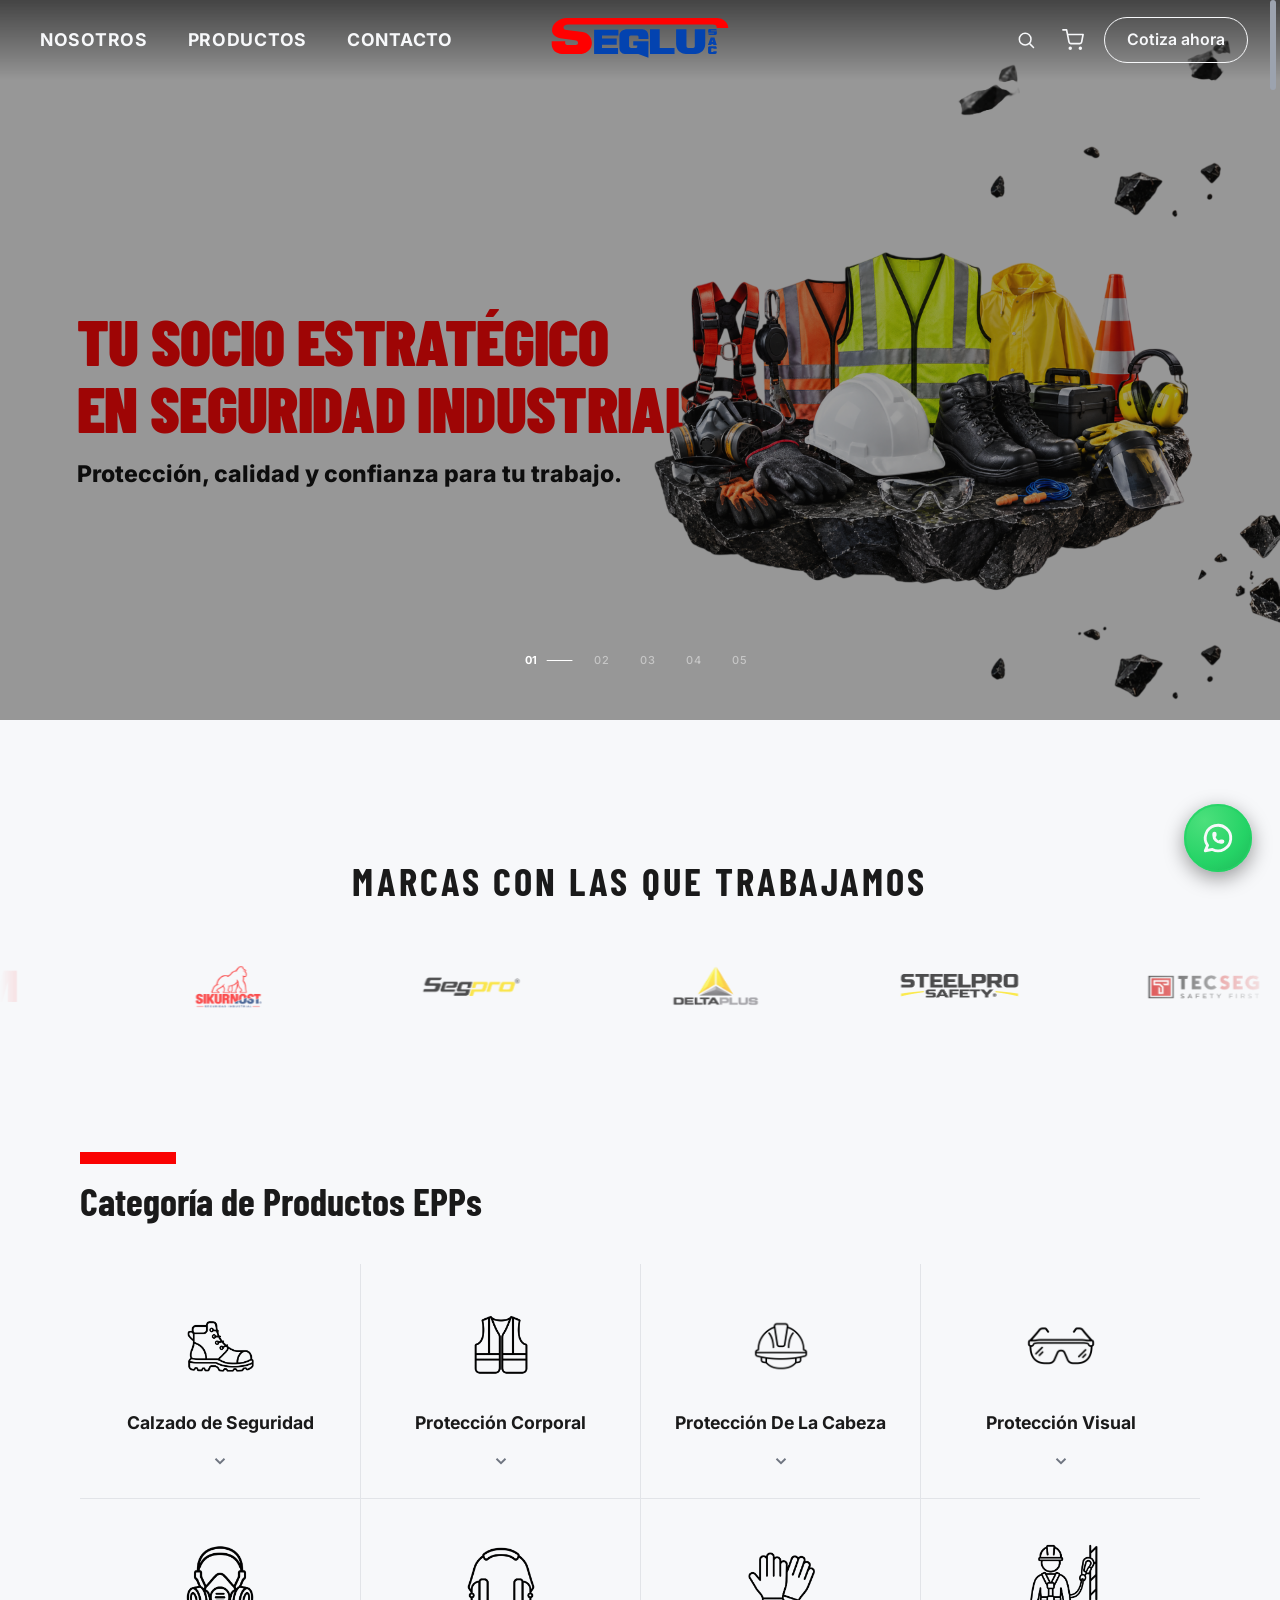
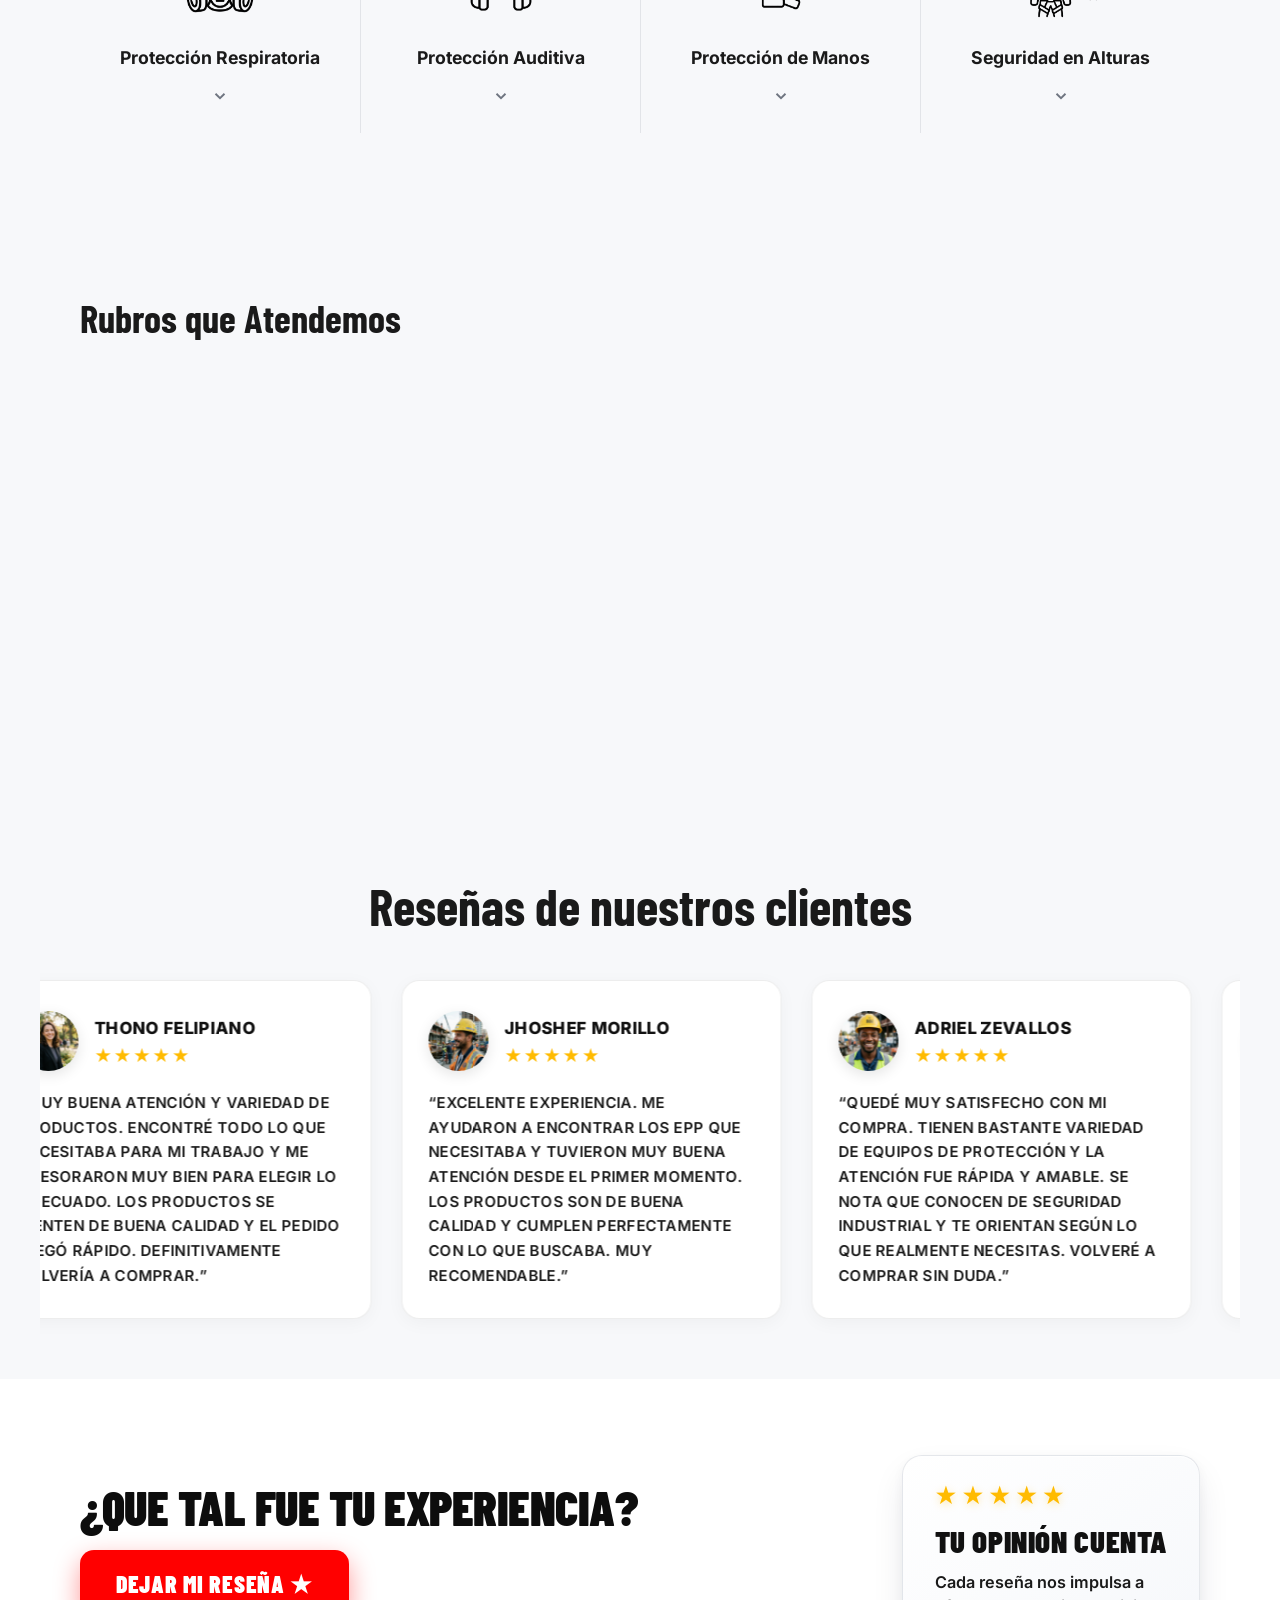
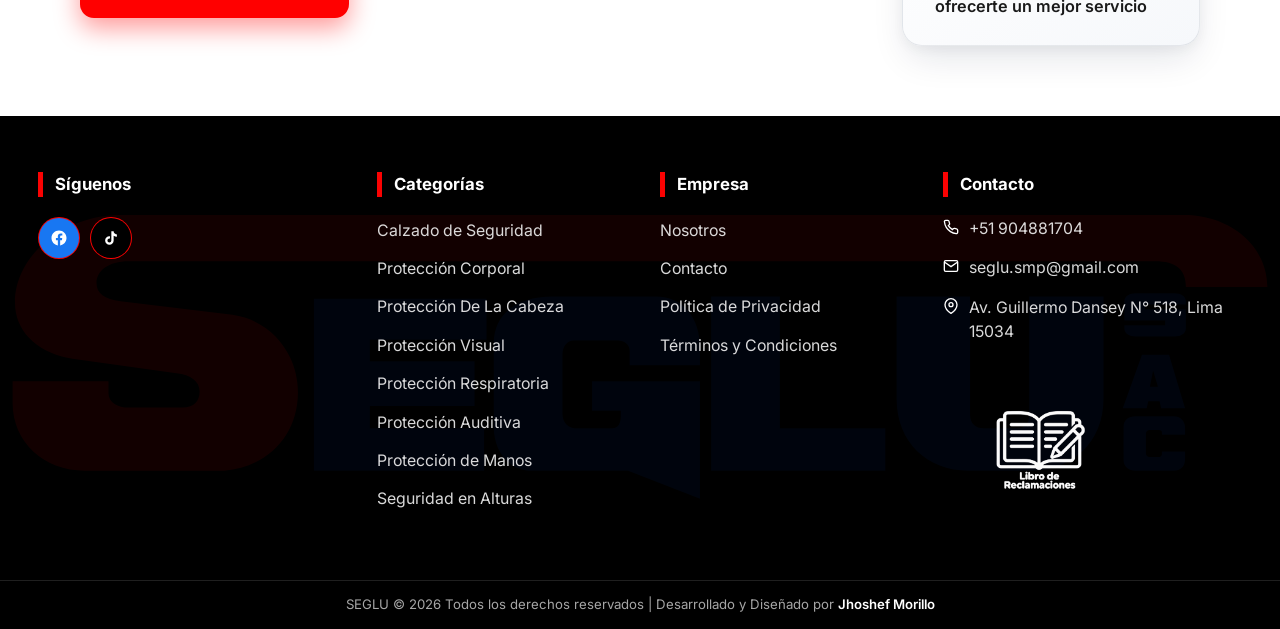
==== commit e1b3bf12: "feat: optimizaciones mobile, drawer lateral, modal blanco de busqueda, logo en color permanente y SE" ====
--- a/index.html
+++ b/index.html
@@ -6,7 +6,70 @@
   <meta name="viewport" content="width=device-width, initial-scale=1.0" />
   <title>SEGLU</title>
   <meta name="description"
-    content="Distribución mayorista de equipos de protección personal y seguridad industrial en Perú." />
+    content="Distribución de equipos de protección personal (EPPs) y seguridad industrial en Perú. Venta mayorista y minorista con asesoría técnica y envíos a nivel nacional. Cotiza tus equipos con SEGLU." />
+  <link rel="canonical" href="https://seglu.com/" />
+
+  <!-- Open Graph / Redes Sociales -->
+  <meta property="og:type" content="website" />
+  <meta property="og:url" content="https://seglu.com/" />
+  <meta property="og:title" content="SEGLU" />
+  <meta property="og:description"
+    content="Distribución de equipos de protección personal (EPPs) y seguridad industrial en Perú. Venta mayorista y minorista con asesoría técnica y envíos a nivel nacional. Cotiza tus equipos con SEGLU." />
+  <meta property="og:image" content="https://seglu.com/assets/img/og/og-image.jpg" />
+  <meta property="og:locale" content="es_PE" />
+  <meta property="og:site_name" content="SEGLU SAC" />
+
+  <!-- Twitter Cards -->
+  <meta name="twitter:card" content="summary_large_image" />
+  <meta name="twitter:title" content="SEGLU" />
+  <meta name="twitter:description"
+    content="Distribución de equipos de protección personal (EPPs) y seguridad industrial en Perú. Venta mayorista y minorista con asesoría técnica y envíos a nivel nacional. Cotiza tus equipos con SEGLU." />
+  <meta name="twitter:image" content="https://seglu.com/assets/img/og/og-image.jpg" />
+
+  <!-- Datos Estructurados Schema.org (JSON-LD) -->
+  <script type="application/ld+json">
+  {
+    "@context": "https://schema.org",
+    "@type": "LocalBusiness",
+    "name": "SEGLU SAC",
+    "image": "https://seglu.com/assets/img/og/og-image.jpg",
+    "url": "https://seglu.com/",
+    "telephone": "+51904881704",
+    "taxID": "20609886073",
+    "priceRange": "$$",
+    "address": {
+      "@type": "PostalAddress",
+      "streetAddress": "Lima",
+      "addressLocality": "Lima",
+      "addressRegion": "Lima",
+      "addressCountry": "PE"
+    },
+    "geo": {
+      "@type": "GeoCoordinates",
+      "latitude": -12.04466,
+      "longitude": -77.04634
+    },
+    "openingHoursSpecification": [
+      {
+        "@type": "OpeningHoursSpecification",
+        "dayOfWeek": [
+          "Monday",
+          "Tuesday",
+          "Wednesday",
+          "Thursday",
+          "Friday",
+          "Saturday"
+        ],
+        "opens": "08:00",
+        "closes": "18:00"
+      }
+    ],
+    "sameAs": [
+      "https://www.facebook.com/seglusac/",
+      "https://www.tiktok.com/@seglu.sac"
+    ]
+  }
+  </script>
 
   <!-- Favicon -->
   <link rel="icon" type="image/png" sizes="96x96" href="assets/img/favicon/favicon-96x96.png" />
@@ -139,7 +202,7 @@
         <!-- FOTO 1 — Tu socio estratégico -->
         <div class="hero__slide hero__slide--intro is-active">
           <div class="hero__slide-caption hero__slide-caption--left">
-            <p class="slide-caption__title">Tu socio estratégico<br>en seguridad industrial</p>
+            <h1 class="slide-caption__title">Tu socio estratégico<br>en seguridad industrial</h1>
             <p class="slide-caption__sub">Protección, calidad y confianza para tu trabajo.</p>
           </div>
           <img class="hero__image" src="assets/img/hero/1.png" alt="Seguridad industrial SEGLU" width="1920"
@@ -202,44 +265,44 @@
               Solo agrega/edita marca1..marcaN abajo.
             -->
           <div class="brands__item">
-            <img src="assets/img/marcas/marca1.png" alt="Marca 1" width="160" height="50" loading="eager"
-              decoding="async" />
-          </div>
-          <div class="brands__item">
-            <img src="assets/img/marcas/marca2.png" alt="Marca 2" width="160" height="50" loading="eager"
-              decoding="async" />
-          </div>
-          <div class="brands__item">
-            <img src="assets/img/marcas/marca3.png" alt="Marca 3" width="160" height="50" loading="eager"
-              decoding="async" />
-          </div>
-          <div class="brands__item">
-            <img src="assets/img/marcas/marca4.png" alt="Marca 4" width="160" height="50" loading="eager"
-              decoding="async" />
-          </div>
-          <div class="brands__item">
-            <img src="assets/img/marcas/marca5.png" alt="Marca 5" width="160" height="50" loading="eager"
-              decoding="async" />
-          </div>
-          <div class="brands__item">
-            <img src="assets/img/marcas/marca6.png" alt="Marca 6" width="160" height="50" loading="eager"
-              decoding="async" />
-          </div>
-
-          <div class="brands__item">
-            <img src="assets/img/marcas/marca7.png" alt="Marca 7" width="160" height="50" loading="eager"
-              decoding="async" />
-          </div>
-          <div class="brands__item">
-            <img src="assets/img/marcas/marca8.png" alt="Marca 8" width="160" height="50" loading="eager"
-              decoding="async" />
-          </div>
-          <div class="brands__item">
-            <img src="assets/img/marcas/marca9.png" alt="Marca 9" width="160" height="50" loading="eager"
-              decoding="async" />
-          </div>
-          <div class="brands__item">
-            <img src="assets/img/marcas/marca10.png" alt="Marca 10" width="160" height="50" loading="eager"
+            <img src="assets/img/marcas/marca1.png" alt="Marca 3M - Equipos de Protección Personal" width="160" height="50" loading="eager"
+              decoding="async" />
+          </div>
+          <div class="brands__item">
+            <img src="assets/img/marcas/marca2.png" alt="Marca Honeywell - Seguridad Industrial" width="160" height="50" loading="eager"
+              decoding="async" />
+          </div>
+          <div class="brands__item">
+            <img src="assets/img/marcas/marca3.png" alt="Marca UVEX - Protección Ocular y EPP" width="160" height="50" loading="eager"
+              decoding="async" />
+          </div>
+          <div class="brands__item">
+            <img src="assets/img/marcas/marca4.png" alt="Marca Delta Plus - Seguridad Industrial" width="160" height="50" loading="eager"
+              decoding="async" />
+          </div>
+          <div class="brands__item">
+            <img src="assets/img/marcas/marca5.png" alt="Marca Protector - Calzado y EPP" width="160" height="50" loading="eager"
+              decoding="async" />
+          </div>
+          <div class="brands__item">
+            <img src="assets/img/marcas/marca6.png" alt="Marca Ansell - Guantes y Protección Industrial" width="160" height="50" loading="eager"
+              decoding="async" />
+          </div>
+
+          <div class="brands__item">
+            <img src="assets/img/marcas/marca7.png" alt="Marca MAPRO - Equipos de Seguridad" width="160" height="50" loading="eager"
+              decoding="async" />
+          </div>
+          <div class="brands__item">
+            <img src="assets/img/marcas/marca8.png" alt="Marca Truper - Herramientas y EPP" width="160" height="50" loading="eager"
+              decoding="async" />
+          </div>
+          <div class="brands__item">
+            <img src="assets/img/marcas/marca9.png" alt="Marca Steelpro - Protección Personal" width="160" height="50" loading="eager"
+              decoding="async" />
+          </div>
+          <div class="brands__item">
+            <img src="assets/img/marcas/marca10.png" alt="Marca MSA - Seguridad Industrial" width="160" height="50" loading="eager"
               decoding="async" />
           </div>
         </div>
@@ -539,7 +602,7 @@
       </header>
       <div class="cart-drawer__body" data-cart-body></div>
       <footer class="cart-drawer__foot">
-        <a href="carrito.html" class="cart-drawer__view-cart is-disabled" data-cart-page aria-label="Ver carrito">
+        <a href="carrito.html" class="cart-drawer__view-cart" data-cart-page aria-label="Ver carrito">
           <svg width="20" height="20" viewBox="0 0 24 24" fill="none" stroke="currentColor" stroke-width="2"
             stroke-linecap="round" stroke-linejoin="round">
             <circle cx="9" cy="21" r="1"></circle>
@@ -554,7 +617,7 @@
             <path
               d="M17.472 14.382c-.297-.149-1.758-.867-2.03-.967-.273-.099-.471-.148-.67.15-.197.297-.767.966-.94 1.164-.173.199-.347.223-.644.075-.297-.15-1.255-.463-2.39-1.475-.883-.788-1.48-1.761-1.653-2.059-.173-.297-.018-.458.13-.606.134-.133.298-.347.446-.52.149-.174.198-.298.298-.497.099-.198.05-.371-.025-.52-.075-.149-.669-1.612-.916-2.207-.242-.579-.487-.5-.669-.51-.173-.008-.371-.01-.57-.01-.198 0-.52.074-.792.372-.272.297-1.04 1.016-1.04 2.479 0 1.462 1.065 2.875 1.213 3.074.149.198 2.096 3.2 5.077 4.487.709.306 1.262.489 1.694.625.712.227 1.36.195 1.871.118.571-.085 1.758-.719 2.006-1.413.248-.694.248-1.289.173-1.413-.074-.124-.272-.198-.57-.347m-5.421 7.403h-.004a9.87 9.87 0 0 1-5.031-1.378l-.361-.214-3.741.982.998-3.648-.235-.374a9.86 9.86 0 0 1-1.51-5.26c.001-5.45 4.436-9.884 9.888-9.884 2.64 0 5.122 1.03 6.988 2.898a9.825 9.825 0 0 1 2.893 6.994c-.003 5.45-4.437 9.884-9.885 9.884m8.413-18.297A11.815 11.815 0 0 0 12.05 0C5.495 0 .16 5.335.157 11.892c0 2.096.547 4.142 1.588 5.945L.057 24l6.305-1.654a11.882 11.882 0 0 0 5.683 1.448h.005c6.554 0 11.89-5.335 11.893-11.893a11.821 11.821 0 0 0-3.48-8.413Z" />
           </svg>
-          Pedir por WhatsApp
+          Cotizar por WhatsApp
         </a>
       </footer>
     </aside>
--- a/assets/css/base.css
+++ b/assets/css/base.css
@@ -56,9 +56,9 @@
   --font-body: "Inter", system-ui, -apple-system, "Segoe UI", sans-serif;
 
   /* ---------- Layout ---------- */
-  --header-height: 90px;
-  --container-max: 1280px;
-  --section-padding: 88px;
+  --header-height: 80px;
+  --container-max: 1200px;
+  --section-padding: 76px;
 
   /* ---------- Bordes y sombras ---------- */
   --radius-sm: 4px;
@@ -118,6 +118,13 @@
   overflow-x: clip;
 }
 
+/* Escala nativa desktop/laptop: emula con fidelidad y nitidez el look de 90% de zoom */
+@media (min-width: 1024px) {
+  html {
+    font-size: 90%;
+  }
+}
+
 body {
   font-family: var(--font-body);
   color: var(--ink);
--- a/assets/css/componentes.css
+++ b/assets/css/componentes.css
@@ -93,41 +93,37 @@
 
 /* --- Tarjeta de producto --- */
 .product-card {
-  background: var(--gray-800);
+  background: transparent;
   border-radius: var(--radius-md);
   overflow: hidden;
   display: flex;
   flex-direction: column;
-  border: 1px solid var(--gray-800);
-  transition:
-    transform 0.25s ease,
-    box-shadow 0.25s ease,
-    border-color 0.25s ease;
+  border: none;
 }
 
 .product-card:hover {
-  transform: translateY(-6px);
-  box-shadow: 0 18px 36px rgba(0, 0, 0, 0.18);
+  transform: none;
+  box-shadow: none;
 }
 
 .product-card__media {
   position: relative;
-  background: var(--color-white);
+  background: transparent;
   aspect-ratio: 1 / 1;
   display: grid;
   place-items: center;
   padding: 24px;
-  border-bottom: 1px solid var(--gray-300);
+  border-bottom: none;
 }
 
 .product-card__media img {
   max-height: 100%;
   object-fit: contain;
-  transition: transform 0.3s ease;
+  transition: transform 0.35s cubic-bezier(0.2, 0.8, 0.2, 1);
 }
 
 .product-card:hover .product-card__media img {
-  transform: scale(1.04);
+  transform: translateY(-6px) scale(1.06);
 }
 
 .product-card__brand {
--- a/assets/css/layout.css
+++ b/assets/css/layout.css
@@ -13,6 +13,8 @@
   background: transparent;
   transition:
     background 0.3s ease,
+    backdrop-filter 0.3s ease,
+    -webkit-backdrop-filter 0.3s ease,
     box-shadow 0.3s ease;
 }
 
@@ -58,10 +60,13 @@
   transition: opacity 0.3s ease;
 }
 
-/* Al bajar: fondo blanco sólido, sombra suave y sin degradado */
+/* Al bajar: fondo translúcido con efecto cristal esmerilado (glassmorphism) bien visible */
 .site-header.is-scrolled {
-  background: #ffffff;
-  box-shadow: 0 4px 24px rgba(7, 26, 61, 0.1);
+  background: rgba(255, 255, 255, 0.78);
+  backdrop-filter: blur(18px) saturate(180%);
+  -webkit-backdrop-filter: blur(18px) saturate(180%);
+  border-bottom: 1px solid rgba(0, 0, 0, 0.08);
+  box-shadow: 0 4px 20px rgba(7, 26, 61, 0.07);
 }
 
 .site-header.is-scrolled::before {
@@ -132,30 +137,32 @@
   transition: fill 0.3s ease;
 }
 
-/* Cuando el nav está transparente sobre el hero: TODO el logo es BLANCO (#FFFFFF) */
-.site-header:not(.is-scrolled) .site-header__logo path,
-.site-header:not(.is-scrolled) .site-header__logo g,
-.site-header:not(.is-scrolled) .site-header__logo .logo-s,
-.site-header:not(.is-scrolled) .site-header__logo .logo-text {
-  fill: #FFFFFF !important;
-}
-
-/* Cuando el usuario baja (is-scrolled): vuelve a los colores normales (rojo y azul) */
-.site-header.is-scrolled .site-header__logo > path:first-of-type,
-.site-header.is-scrolled .site-header__logo .logo-s {
+/* Logo siempre con sus colores corporativos oficiales (rojo y azul) en todo momento */
+.site-header__logo .logo-s,
+.site-header__logo path.logo-s,
+.site-header .site-header__logo .logo-s {
   fill: #FF0000 !important;
 }
 
-.site-header.is-scrolled .site-header__logo g,
-.site-header.is-scrolled .site-header__logo g path,
-.site-header.is-scrolled .site-header__logo .logo-text,
-.site-header.is-scrolled .site-header__logo .logo-text path {
+.site-header__logo g,
+.site-header__logo g path,
+.site-header__logo .logo-text,
+.site-header__logo .logo-text path,
+.site-header .site-header__logo .logo-text,
+.site-header .site-header__logo path:not(.logo-s) {
   fill: #0343B0 !important;
 }
 
 /* Nav */
 .main-nav {
   flex: 1 1 0;
+}
+
+.main-nav__close,
+.main-nav__footer,
+.main-nav-overlay,
+.main-nav__item-home {
+  display: none;
 }
 
 .main-nav__list {
@@ -184,7 +191,7 @@
   height: 3.5px;
   border-radius: 2px;
   background: var(--brand-red);
-  transition: width 0.25s ease;
+  transition: width 0.35s cubic-bezier(0.16, 1, 0.3, 1);
 }
 
 .main-nav__link:hover::after,
@@ -259,7 +266,15 @@
   place-items: center;
   width: 32px;
   height: 32px;
-  transition: color 0.2s ease;
+  transition: color 0.2s ease, transform 0.25s cubic-bezier(0.16, 1, 0.3, 1);
+}
+
+.search-toggle:hover {
+  transform: scale(1.1);
+}
+
+.search-toggle:active {
+  transform: scale(0.92);
 }
 
 .search-form {
@@ -423,7 +438,9 @@
     0 6px 20px rgba(0, 0, 0, 0.4),
     0 0 0 0 rgba(37, 211, 102, 0.55);
   animation: whatsapp-glow 2.6s ease-in-out infinite;
-  transition: transform 0.2s ease;
+  transition:
+    transform 0.3s cubic-bezier(0.16, 1, 0.3, 1),
+    box-shadow 0.3s ease;
 }
 
 .whatsapp-float svg {
@@ -447,9 +464,13 @@
   animation-delay: 0.7s;
 }
 
-/* Brillo suave del botón (sin puntito decorativo) */
+/* Brillo suave del botón con elevación fluida */
 .whatsapp-float:hover {
-  transform: scale(1.1);
+  transform: translateY(-3px) scale(1.08);
+}
+
+.whatsapp-float:active {
+  transform: scale(0.96);
 }
 
 @keyframes whatsapp-glow {
@@ -549,215 +570,249 @@
   }
 }
 
-/* ---------- RESPONSIVE ---------- */
+/* ---------- RESPONSIVE MÓVIL Y TABLET (≤960px) ---------- */
 @media (max-width: 960px) {
-  .main-nav {
+  :root {
+    --header-height: 72px;
+  }
+
+  /* Header móvil: fondo blanco nítido, siempre visible y elegante como en Foto 1 */
+  .site-header {
+    z-index: 120;
+    background: rgba(255, 255, 255, 0.98) !important;
+    backdrop-filter: blur(14px) !important;
+    -webkit-backdrop-filter: blur(14px) !important;
+    border-bottom: 1px solid var(--border-color) !important;
+    box-shadow: 0 2px 10px rgba(0, 0, 0, 0.05) !important;
+  }
+
+  .site-header::before {
+    display: none !important;
+  }
+
+  /* Logo siempre en sus colores oficiales de marca sobre fondo blanco */
+  .site-header__logo .logo-s {
+    fill: #FF0000 !important;
+  }
+  .site-header__logo .logo-text,
+  .site-header__logo path:not(.logo-s) {
+    fill: #0343B0 !important;
+  }
+  .site-header__logo {
+    height: 44px;
+    transform: none;
+  }
+
+  /* Estructura: Logo a la izquierda, acciones a la derecha */
+  .site-header__inner {
+    display: flex !important;
+    align-items: center !important;
+    justify-content: space-between !important;
+    gap: 12px;
+    height: var(--header-height);
+  }
+
+  .site-header__inner.container {
+    padding-inline: 16px;
+  }
+
+  .site-header__brand {
+    margin-right: auto;
+    display: flex;
+    align-items: center;
+  }
+
+  /* Bloque derecho: [ 🛒 Carrito ] [ 🔍 Buscador ] [ ☰ Hamburguesa ] */
+  .site-header__actions {
+    display: flex !important;
+    align-items: center !important;
+    gap: 8px !important;
+  }
+
+  .cart-btn {
+    order: 1 !important;
+    width: 42px !important;
+    height: 42px !important;
+    display: grid !important;
+    place-items: center !important;
+    color: #1a1a1a !important;
+  }
+
+  .search-box {
+    order: 2 !important;
+    display: flex !important;
+    position: static !important;
+  }
+
+  .search-toggle {
+    width: 42px !important;
+    height: 42px !important;
+    display: grid !important;
+    place-items: center !important;
+    color: #1a1a1a !important;
+  }
+
+  .hamburger {
+    order: 3 !important;
+    display: flex !important;
+    position: static !important;
+    transform: none !important;
+    width: 42px !important;
+    height: 42px !important;
+    align-items: center !important;
+    justify-content: center !important;
+    color: #1a1a1a !important;
+  }
+
+  .hamburger__icon {
+    width: 24px;
+    height: 24px;
+    color: #1a1a1a !important;
+    stroke: currentColor;
+    stroke-width: 2;
+  }
+
+  .header-cta {
+    display: none !important;
+  }
+
+  /* ---------- Menú lateral (Drawer de 3 rayitas - Foto 2) ---------- */
+  .site-header .main-nav {
+    display: none !important;
+  }
+
+  /* ---------- Menú lateral (Drawer de 3 rayitas en <body>) ---------- */
+  .mobile-drawer {
     position: fixed;
-    top: var(--header-height);
-    left: 0;
+    inset: 0;
+    z-index: 99999;
+    visibility: hidden;
+    pointer-events: none;
+    transition: visibility 0.3s ease;
+  }
+
+  .mobile-drawer[data-open="true"] {
+    visibility: visible;
+    pointer-events: auto;
+  }
+
+  .mobile-drawer__overlay {
+    position: absolute;
+    inset: 0;
+    background: rgba(0, 0, 0, 0.55);
+    backdrop-filter: blur(4px);
+    -webkit-backdrop-filter: blur(4px);
+    opacity: 0;
+    transition: opacity 0.3s ease;
+  }
+
+  .mobile-drawer[data-open="true"] .mobile-drawer__overlay {
+    opacity: 1;
+  }
+
+  .mobile-drawer__panel {
+    position: absolute;
+    top: 0;
+    right: 0;
     bottom: 0;
-    width: min(420px, 92vw);
-    z-index: 99;
-    background: var(--bg-header);
-    transform: translateX(-100%);
-    transition: transform 0.35s var(--ease-premium);
+    width: min(320px, 78vw);
+    height: 100vh;
+    height: 100dvh;
+    background: #ffffff;
+    display: flex;
+    flex-direction: column;
+    padding: 24px 28px 40px;
+    transform: translateX(100%);
+    transition: transform 0.35s cubic-bezier(0.16, 1, 0.3, 1);
+    box-shadow: -12px 0 40px rgba(0, 0, 0, 0.25);
     overflow-y: auto;
     -webkit-overflow-scrolling: touch;
-    padding-top: max(16px, env(safe-area-inset-top));
-    box-shadow: 8px 0 32px rgba(0, 0, 0, 0.18);
-  }
-
-  .main-nav[data-open="true"] {
+  }
+
+  .mobile-drawer[data-open="true"] .mobile-drawer__panel {
     transform: translateX(0);
   }
 
-  .main-nav__list {
-    flex-direction: column;
-    align-items: stretch;
-    padding: 8px 24px 48px;
-    gap: 6px;
-  }
-
-  .main-nav__list li {
-    border-bottom: 1px solid var(--border-color);
-  }
-
-  .main-nav__link {
-    display: block;
-    padding: 16px 8px;
-    font-size: 1.2rem;
-    color: var(--color-black);
-    transition: color 0.2s ease;
-  }
-
-  .main-nav__link:hover,
-  .main-nav__link.is-active {
-    color: var(--color-accent);
-  }
-
-  .main-nav__link::after {
-    display: none;
-  }
-
-  .hamburger {
-    display: flex;
-  }
-
-  /* Transforma el ícono en una X al abrir el menú */
-  .hamburger[aria-expanded="true"] .hamburger__icon line:nth-child(1) {
-    transform: translateY(6px) rotate(45deg);
-  }
-  .hamburger[aria-expanded="true"] .hamburger__icon line:nth-child(2) {
-    opacity: 0;
-    transform: translateX(0);
-  }
-  .hamburger[aria-expanded="true"] .hamburger__icon line:nth-child(3) {
-    transform: translateY(-6px) rotate(-45deg);
-  }
-  .hamburger[aria-expanded="true"] .hamburger__icon {
-    color: var(--color-accent);
-  }
-}
-
-/* ============================================
-   MEJORAS RESPONSIVE GLOBALES (mobile primero)
-   ============================================ */
-
-/* Header móvil (≤960px):
-   - TRANSPARENTE sobre el hero hasta que el usuario haga scroll,
-     idéntico al comportamiento de escritorio (el degradado del hero
-     ya asegura contraste). Al bajar, pasa a fondo sólido.
-   - Hamburguesa a la IZQUIERDA, logo al CENTRO, carrito a la DERECHA
-   - Mantiene el CTA oculto y el buscador dentro del menú */
-@media (max-width: 960px) {
-  .site-header {
-    z-index: 120;
-    background: transparent;
-    border-bottom: none;
-    box-shadow: 0 2px 12px rgba(7, 26, 61, 0.12);
-  }
-
-  /* Sobre el hero (transparente): hamburguesa/lupa/carrito en blanco */
-  .site-header:not(.is-scrolled) .search-toggle,
-  .site-header:not(.is-scrolled) .cart-btn,
-  .site-header:not(.is-scrolled) .hamburger__icon {
-    color: var(--ink-on-dark);
-  }
-
-  /* Al bajar: barra sólida + iconos en grafito */
-  .site-header.is-scrolled {
-    background: var(--bg-header);
-    border-bottom: 1px solid var(--border-color);
-  }
-  .site-header.is-scrolled .search-toggle,
-  .site-header.is-scrolled .cart-btn,
-  .site-header.is-scrolled .hamburger__icon {
-    color: var(--color-black);
-  }
-
-  /* En móvil el degradado del hero no se muestra */
-  .site-header::before {
-    display: none;
-  }
-
-  /* El contenedor de la barra: grid 3 zonas = hamburguesa | logo | carrito */
-  .site-header__inner {
-    position: relative;
-    gap: 0;
-    display: grid;
-    grid-template-columns: 1fr auto 1fr;
-    align-items: center;
-  }
-
-  .site-header__inner.container {
-    padding-inline: 16px;
-  }
-
-  /* Logo centrado */
-  .site-header__brand {
-    grid-column: 2;
-    justify-self: center;
-  }
-
-  .site-header__logo {
-    height: 48px;
-  }
-
-  /* Acciones a la derecha: solo carrito */
-  .site-header__actions {
-    grid-column: 3;
-    justify-self: end;
-    gap: 8px;
-  }
-
-  /* El buscador se oculta en móvil para mantener la barra limpia */
-  .search-box {
-    display: none;
-  }
-
-  /* Zonas táctiles cómodas (44px mínimo recomendado en móvil) */
-  .cart-btn {
-    width: 44px;
-    height: 44px;
+  .mobile-drawer__close {
+    align-self: flex-end;
+    width: 36px;
+    height: 36px;
+    border-radius: 50%;
+    background: #66686d;
+    color: #ffffff;
     display: grid;
     place-items: center;
-  }
-
-  .header-cta {
-    display: none;
-  }
-
-  /* Hamburguesa anclada a la izquierda, fuera de flujo.
-     Ícono más pequeño y fino (30px) pero con área táctil amplia */
-  .hamburger {
-    position: absolute;
-    left: 16px;
-    top: 50%;
-    transform: translateY(-50%);
-    width: 44px;
-    height: 44px;
-  }
-}
-
-/* Header: en pantallas chicas reduce el alto y compacta el logo */
-@media (max-width: 700px) {
-  :root {
-    --header-height: 72px;
-  }
-
-  .site-header__logo {
-    height: 44px;
-  }
-
-  .site-header__actions {
-    gap: 8px;
-  }
-
-  .header-cta {
-    padding: 8px 13px;
-    font-size: 0.75rem;
-  }
-}
-
-/* Pantallas muy pequeñas: el CTA se vuelve un icono compacto,
-   y el texto del brand puede recortarse para no desbordar */
-@media (max-width: 420px) {
-  .site-header__logo {
-    height: 40px;
-  }
-
-  .header-cta {
-    padding: 8px 10px;
-    font-size: 0.7rem;
-  }
-}
-
-/* WhatsApp flotante: un poco más pequeño y bien posicionado en mobile */
-@media (max-width: 600px) {
+    font-size: 1.3rem;
+    font-weight: 700;
+    cursor: pointer;
+    margin-bottom: 24px;
+    border: none;
+    line-height: 1;
+    transition: transform 0.15s ease, background 0.2s ease;
+  }
+
+  .mobile-drawer__close:hover {
+    background: var(--brand-red, #fa0202);
+    transform: rotate(90deg);
+  }
+
+  .mobile-drawer__list {
+    display: flex;
+    flex-direction: column;
+    padding: 0;
+    margin: 0;
+    list-style: none;
+  }
+
+  .mobile-drawer__link {
+    display: block;
+    padding: 14px 0;
+    font-family: var(--font-body);
+    font-size: 1.15rem;
+    font-weight: 700;
+    letter-spacing: 0.05em;
+    text-transform: uppercase;
+    color: #1a1a1a;
+    text-decoration: none;
+    transition: color 0.2s ease, transform 0.15s ease;
+  }
+
+  .mobile-drawer__link:hover {
+    color: var(--brand-red, #fa0202);
+    transform: translateX(4px);
+  }
+
+  .mobile-drawer__footer {
+    margin-top: auto;
+    padding-top: 24px;
+    border-top: 1px solid #e3e7ee;
+  }
+
+  .mobile-drawer__slogan {
+    font-family: var(--font-body);
+    font-size: 0.68rem;
+    font-weight: 600;
+    color: #7b8493;
+    letter-spacing: 0.06em;
+    text-transform: uppercase;
+    line-height: 1.45;
+    margin: 0;
+  }
+}
+
+@media (min-width: 961px) {
+  .mobile-drawer {
+    display: none !important;
+  }
+}
+
+/* WhatsApp flotante: siempre activo y visible por encima del menú lateral (Foto 2) */
+@media (max-width: 960px) {
   .whatsapp-float {
     bottom: 20px;
     right: 20px;
-    width: 54px;
-    height: 54px;
-  }
-}
+    width: 56px;
+    height: 56px;
+    z-index: 250 !important;
+  }
+}
--- a/assets/css/search.css
+++ b/assets/css/search.css
@@ -11,7 +11,7 @@
   border-radius: 999px;
   box-shadow: 0 14px 34px rgba(6, 24, 58, 0.16);
   transition:
-    width 0.3s cubic-bezier(0.4, 0, 0.2, 1),
+    width 0.35s cubic-bezier(0.16, 1, 0.3, 1),
     border-color 0.2s ease,
     box-shadow 0.2s ease,
     opacity 0.2s ease;
@@ -190,4 +190,207 @@
 .search-drop__meta {
   color: var(--gray-500);
   font-size: 0.74rem;
+}
+
+/* ============================================
+   MODAL BLANCO DE BÚSQUEDA MÓVIL
+   Cubre la pantalla en blanco completo desde arriba hacia abajo
+   ============================================ */
+.mobile-search-modal {
+  position: fixed;
+  inset: 0;
+  z-index: 99999;
+  background: #ffffff;
+  display: flex;
+  flex-direction: column;
+  transform: translateY(-100%);
+  transition: transform 0.32s cubic-bezier(0.16, 1, 0.3, 1);
+  visibility: hidden;
+  pointer-events: none;
+}
+
+.mobile-search-modal[data-open="true"] {
+  transform: translateY(0);
+  visibility: visible;
+  pointer-events: auto;
+}
+
+.mobile-search-modal__content {
+  display: flex;
+  flex-direction: column;
+  height: 100%;
+  width: 100%;
+  background: #ffffff;
+}
+
+.mobile-search-modal__bar {
+  display: flex;
+  align-items: center;
+  gap: 12px;
+  padding: 14px 18px;
+  border-bottom: 2px solid var(--brand-red, #fa0202);
+  background: #ffffff;
+  box-shadow: 0 4px 16px rgba(0, 0, 0, 0.06);
+}
+
+.mobile-search-modal__icon {
+  color: var(--brand-red, #fa0202);
+  flex-shrink: 0;
+}
+
+.mobile-search-modal__form {
+  flex: 1;
+  display: flex;
+}
+
+.mobile-search-modal__input {
+  width: 100%;
+  border: none;
+  background: transparent;
+  font-family: var(--font-body);
+  font-size: 1.05rem;
+  color: #1a1a1a;
+  outline: none;
+}
+
+.mobile-search-modal__input::placeholder {
+  color: #8b95a5;
+}
+
+.mobile-search-modal__close {
+  width: 36px;
+  height: 36px;
+  border-radius: 50%;
+  background: #f0f2f6;
+  color: #1a1a1a;
+  display: grid;
+  place-items: center;
+  font-size: 1.4rem;
+  font-weight: 700;
+  border: none;
+  cursor: pointer;
+  flex-shrink: 0;
+  transition: background 0.2s ease, transform 0.15s ease;
+}
+
+.mobile-search-modal__close:hover {
+  background: #e2e6ee;
+  transform: scale(1.05);
+}
+
+.mobile-search-modal__body {
+  flex: 1;
+  overflow-y: auto;
+  -webkit-overflow-scrolling: touch;
+  padding: 24px 20px;
+  background: #ffffff;
+}
+
+.mobile-search-modal__label {
+  font-family: var(--font-body);
+  font-size: 0.75rem;
+  font-weight: 700;
+  color: #8892a0;
+  text-transform: uppercase;
+  letter-spacing: 0.08em;
+  margin-bottom: 12px;
+}
+
+.mobile-search-modal__tags {
+  display: flex;
+  flex-wrap: wrap;
+  gap: 8px;
+  margin-bottom: 24px;
+}
+
+.mobile-search-modal__tags a {
+  display: inline-block;
+  padding: 7px 14px;
+  border-radius: 999px;
+  background: #f3f5f8;
+  color: #1a1a1a;
+  font-family: var(--font-body);
+  font-size: 0.85rem;
+  font-weight: 600;
+  text-decoration: none;
+  transition: all 0.2s ease;
+}
+
+.mobile-search-modal__tags a:hover {
+  background: var(--brand-red, #fa0202);
+  color: #ffffff;
+}
+
+.mobile-search-count {
+  font-size: 0.75rem;
+  font-weight: 700;
+  text-transform: uppercase;
+  letter-spacing: 0.08em;
+  color: var(--brand-red, #fa0202);
+  margin-bottom: 14px;
+}
+
+.mobile-search-item {
+  display: flex;
+  align-items: center;
+  gap: 14px;
+  padding: 12px;
+  border-radius: 8px;
+  border-bottom: 1px solid #f0f2f6;
+  text-decoration: none;
+  transition: background 0.15s ease;
+}
+
+.mobile-search-item:hover {
+  background: #f7f9fc;
+}
+
+.mobile-search-item img {
+  width: 50px;
+  height: 50px;
+  object-fit: contain;
+  background: #f7f8fa;
+  border-radius: 6px;
+  padding: 4px;
+  flex-shrink: 0;
+}
+
+.mobile-search-item strong {
+  display: block;
+  font-size: 0.92rem;
+  color: #1a1a1a;
+  line-height: 1.3;
+}
+
+.mobile-search-item span {
+  display: block;
+  font-size: 0.78rem;
+  color: #6d7786;
+  margin-top: 2px;
+}
+
+.mobile-search-all {
+  display: block;
+  text-align: center;
+  margin-top: 20px;
+  padding: 13px;
+  border-radius: 6px;
+  background: var(--brand-red, #fa0202);
+  color: #ffffff;
+  font-weight: 700;
+  font-size: 0.95rem;
+  text-decoration: none;
+}
+
+.mobile-search-empty {
+  font-size: 0.95rem;
+  color: #666;
+  padding: 20px 0;
+  text-align: center;
+}
+
+@media (min-width: 961px) {
+  .mobile-search-modal {
+    display: none !important;
+  }
 }
--- a/assets/css/carrito.css
+++ b/assets/css/carrito.css
@@ -31,6 +31,30 @@
   display: none;
 }
 
+@keyframes cart-bounce {
+  0% { transform: scale(1); }
+  25% { transform: scale(1.36) rotate(-10deg); }
+  45% { transform: scale(0.9) rotate(5deg); }
+  65% { transform: scale(1.18) rotate(-3deg); }
+  85% { transform: scale(0.97); }
+  100% { transform: scale(1) rotate(0deg); }
+}
+
+@keyframes badge-pop {
+  0% { transform: scale(1); }
+  35% { transform: scale(1.6); filter: drop-shadow(0 0 6px rgba(250, 2, 2, 0.7)); }
+  65% { transform: scale(0.85); }
+  100% { transform: scale(1); }
+}
+
+.cart-btn.cart-bump {
+  animation: cart-bounce 0.65s cubic-bezier(0.175, 0.885, 0.32, 1.275) forwards !important;
+}
+
+.cart-btn.cart-bump .cart-btn__badge {
+  animation: badge-pop 0.65s cubic-bezier(0.175, 0.885, 0.32, 1.275) forwards !important;
+}
+
 /* ---------- Contenedor del drawer ---------- */
 .cart-drawer {
   position: fixed;
@@ -50,7 +74,7 @@
   inset: 0;
   background: rgba(0, 0, 0, 0.55);
   opacity: 0;
-  transition: opacity 0.25s ease;
+  transition: opacity 0.32s ease;
   will-change: opacity;
 }
 
@@ -68,9 +92,7 @@
   display: flex;
   flex-direction: column;
   transform: translateX(100%);
-  transition: transform 0.28s var(--ease-premium);
-  /* Sombra más barata de pintar (antes 48px de blur) para que la
-     apertura lateral no se lentea. */
+  transition: transform 0.35s cubic-bezier(0.16, 1, 0.3, 1);
   box-shadow: -12px 0 30px rgba(0, 0, 0, 0.18);
   will-change: transform;
   backface-visibility: hidden;
@@ -85,40 +107,81 @@
   display: flex;
   align-items: center;
   justify-content: space-between;
-  padding: 22px 24px;
-  background: var(--color-black);
-  color: var(--color-white);
+  padding: 18px 20px;
+  background: #000000;
+  color: #ffffff;
 }
 
 .cart-drawer__title {
   font-family: var(--font-display);
-  font-size: 1.35rem;
+  font-size: 1.55rem;
+  font-weight: 800;
+  text-transform: uppercase;
+  letter-spacing: 0.04em;
+  color: #ffffff;
+  display: flex;
+  align-items: center;
+  gap: 10px;
+  margin: 0;
+}
+
+.cart-drawer__title span {
+  color: #ffffff;
+  font-family: var(--font-body);
+  font-size: 0.8rem;
   font-weight: 700;
-  color: var(--color-white);
-  display: flex;
-  align-items: baseline;
-  gap: 8px;
-}
-
-.cart-drawer__title span {
-  color: var(--color-white);
-  font-size: 1rem;
-  background: rgba(255, 255, 255, 0.14);
+  background: #32353c;
   border-radius: 999px;
-  padding: 2px 10px;
-  margin-left: 4px;
+  padding: 2px 9px;
+  min-width: 22px;
+  text-align: center;
+  line-height: 1.2;
+}
+
+.cart-drawer__clear {
+  background: transparent;
+  border: 1px solid rgba(255, 255, 255, 0.28);
+  color: rgba(255, 255, 255, 0.85);
+  font-family: var(--font-body, "Inter", sans-serif);
+  font-size: 0.75rem;
+  font-weight: 600;
+  padding: 6px 12px;
+  border-radius: 999px;
+  cursor: pointer;
+  display: inline-flex;
+  align-items: center;
+  gap: 6px;
+  margin-left: auto;
+  margin-right: 10px;
+  line-height: 1;
+  transition: all 0.2s ease;
+  user-select: none;
+}
+
+.cart-drawer__clear:hover {
+  background: rgba(255, 0, 0, 0.18);
+  border-color: #ff3333;
+  color: #ff4d4d;
+  transform: translateY(-1px);
+}
+
+.cart-drawer__clear:active {
+  transform: scale(0.95);
 }
 
 .cart-drawer__close {
-  width: 34px;
-  height: 34px;
+  width: 32px;
+  height: 32px;
   display: grid;
   place-items: center;
   border-radius: 50%;
-  color: var(--color-white);
-  background: rgba(255, 255, 255, 0.12);
-  font-size: 1.2rem;
+  color: #ffffff;
+  background: #5d6168;
+  font-size: 1.25rem;
+  font-weight: 700;
   line-height: 1;
+  border: none;
+  cursor: pointer;
   transition:
     background 0.2s ease,
     transform 0.15s ease;
@@ -126,7 +189,6 @@
 
 .cart-drawer__close:hover {
   background: var(--color-accent);
-  color: var(--color-white);
   transform: rotate(90deg);
 }
 
@@ -204,19 +266,20 @@
 .cart-item {
   display: flex;
   gap: 14px;
-  padding-bottom: 16px;
-  border-bottom: 1px solid var(--gray-100);
+  padding: 16px 0;
+  border-bottom: 1px solid #e5e8ee;
+  align-items: center;
 }
 
 .cart-item__img {
-  width: 64px;
-  height: 64px;
+  width: 60px;
+  height: 60px;
   border-radius: var(--radius-sm);
-  border: 1px solid var(--gray-100);
-  background: var(--gray-100);
+  border: 1px solid #e8ecf1;
+  background: #ffffff;
   object-fit: contain;
   flex-shrink: 0;
-  padding: 6px;
+  padding: 4px;
 }
 
 .cart-item__info {
@@ -225,18 +288,20 @@
 }
 
 .cart-item__name {
-  font-weight: 600;
-  font-size: 0.9rem;
-  color: var(--color-black);
-  line-height: 1.3;
-  margin-bottom: 2px;
+  font-family: var(--font-body);
+  font-weight: 800;
+  font-size: 0.88rem;
+  text-transform: uppercase;
+  color: #000000;
+  line-height: 1.25;
+  margin-bottom: 3px;
 }
 
 .cart-item__meta {
-  font-size: 0.76rem;
-  color: var(--gray-500);
+  font-size: 0.78rem;
+  color: #6c7582;
   display: block;
-  margin-bottom: 10px;
+  margin-bottom: 8px;
 }
 
 .cart-item__row {
@@ -246,35 +311,63 @@
   gap: 10px;
 }
 
-/* Selector de cantidad (stepper) */
+.cart-item__qty-wrapper {
+  display: inline-flex;
+  align-items: center;
+  gap: 8px;
+}
+
+.cart-item__qty-label {
+  font-size: 0.82rem;
+  color: #2b2e35;
+  font-weight: 500;
+}
+
+/* Selector de cantidad (stepper píldora) */
 .cart-item__qty {
   display: inline-flex;
   align-items: center;
-  border: 1px solid var(--gray-300);
+  border: 1px solid #3a3f47;
   border-radius: 999px;
   overflow: hidden;
+  height: 24px;
+  background: #ffffff;
+  padding: 0 4px;
 }
 
 .cart-item__qty button {
-  width: 28px;
-  height: 28px;
+  width: 20px;
+  height: 20px;
   display: grid;
   place-items: center;
-  color: var(--color-black);
-  font-size: 1rem;
-  transition: background 0.15s ease;
+  color: #1a1a1a;
+  font-size: 0.95rem;
+  font-weight: 700;
+  border: none;
+  background: transparent;
+  cursor: pointer;
+  padding: 0;
+  line-height: 1;
+  transition:
+    background 0.15s ease,
+    transform 0.12s cubic-bezier(0.34, 1.56, 0.64, 1);
+  user-select: none;
 }
 
 .cart-item__qty button:hover {
-  background: var(--gray-100);
+  background: #eef1f6;
+}
+
+.cart-item__qty button:active {
+  transform: scale(0.85);
 }
 
 .cart-item__qty span {
-  min-width: 28px;
+  min-width: 24px;
   text-align: center;
-  font-size: 0.9rem;
-  font-weight: 600;
-  color: var(--color-black);
+  font-size: 0.84rem;
+  font-weight: 700;
+  color: #1a1a1a;
 }
 
 .cart-item__remove {
@@ -298,12 +391,12 @@
 
 /* ---------- Pie (Ver Carrito y WhatsApp) ---------- */
 .cart-drawer__foot {
-  border-top: 1px solid var(--gray-300);
-  padding: 20px 24px 24px;
+  border-top: 1px solid #e3e7ee;
+  padding: 16px 20px 22px;
   display: flex;
   flex-direction: column;
-  gap: 12px;
-  background: var(--gray-100);
+  gap: 10px;
+  background: #ffffff;
 }
 
 .cart-drawer__view-cart {
@@ -311,13 +404,16 @@
   align-items: center;
   justify-content: center;
   gap: 10px;
-  background: var(--color-accent);
-  color: var(--color-white);
-  font-weight: 700;
-  font-size: 1rem;
-  padding: 15px 22px;
+  background: var(--brand-red, #fa0202);
+  color: #ffffff;
+  font-family: var(--font-display);
+  font-weight: 800;
+  font-size: 1.15rem;
+  text-transform: uppercase;
+  letter-spacing: 0.05em;
+  padding: 13px 20px;
   border-radius: var(--radius-sm);
-  box-shadow: 0 3px 10px rgba(250, 2, 2, 0.2);
+  box-shadow: 0 4px 14px rgba(250, 2, 2, 0.28);
   text-decoration: none;
   cursor: pointer;
   transition:
@@ -329,7 +425,7 @@
 .cart-drawer__view-cart:hover {
   background: #c50202;
   transform: translateY(-2px);
-  box-shadow: 0 6px 16px rgba(250, 2, 2, 0.3);
+  box-shadow: 0 6px 16px rgba(250, 2, 2, 0.35);
 }
 
 .cart-drawer__view-cart.is-disabled {
@@ -343,12 +439,15 @@
   justify-content: center;
   gap: 10px;
   background: #25d366;
-  color: var(--color-white);
-  font-weight: 700;
-  font-size: 1rem;
-  padding: 15px 22px;
+  color: #ffffff;
+  font-family: var(--font-display);
+  font-weight: 800;
+  font-size: 1.15rem;
+  text-transform: uppercase;
+  letter-spacing: 0.05em;
+  padding: 13px 20px;
   border-radius: var(--radius-sm);
-  box-shadow: 0 3px 10px rgba(0, 0, 0, 0.15);
+  box-shadow: 0 4px 14px rgba(37, 211, 102, 0.24);
   text-decoration: none;
   cursor: pointer;
   transition:
--- a/assets/css/pages/home.css
+++ b/assets/css/pages/home.css
@@ -360,9 +360,41 @@
   height: 20px;
 }
 
-@media (max-width: 600px) {
+@media (max-width: 900px) {
   .hero {
-    min-height: 80vh;
+    height: 100svh;
+    height: 100dvh;
+    min-height: 100svh;
+    max-height: none;
+    aspect-ratio: auto;
+    margin-bottom: 0;
+  }
+
+  .hero__slide .hero__image,
+  .hero__image {
+    object-fit: cover !important;
+    object-position: center center;
+  }
+
+  /* Texto del hero oculto en móvil por ahora (imagen ocupa todo el inicio) */
+  .hero__slide-caption,
+  .hero__slide-caption--left,
+  .hero__content,
+  .hero__title,
+  .hero__text,
+  .hero__badge,
+  .hero__slide--map .hero__slide-caption,
+  .hero__slide--equip .hero__slide-caption {
+    display: none !important;
+  }
+
+  /* Overlay sutil para máxima claridad de la imagen */
+  .hero__overlay {
+    background: rgba(0, 0, 0, 0.18) !important;
+  }
+
+  .hero__pagination {
+    bottom: 24px;
   }
 }
 
@@ -460,6 +492,10 @@
   cursor: grabbing;
 }
 
+.brands__marquee:hover .brands__track {
+  animation-play-state: paused;
+}
+
 .brands__track img {
   -webkit-user-drag: none;
   user-select: none;
@@ -480,14 +516,13 @@
   filter: grayscale(0);
   opacity: 0.7;
   transition:
-    filter 0s ease,
-    opacity 0s ease,
-    transform 0.4s ease;
+    opacity 0.3s ease,
+    transform 0.35s cubic-bezier(0.16, 1, 0.3, 1);
 }
 
 .brands__item:hover img {
   filter: grayscale(0);
-  opacity: 0.9;
+  opacity: 1;
   transform: scale(1.08);
 }
 
@@ -511,7 +546,7 @@
    ============================================ */
 .cat-showcase {
   background: var(--color-white);
-  padding-block: 64px 40px;
+  padding-block: 76px 60px;
 }
 
 .cat-showcase__head {
@@ -542,7 +577,7 @@
   flex-direction: column;
   align-items: center;
   gap: 16px;
-  padding: 32px 16px 24px;
+  padding: 34px 20px 28px;
   background: transparent;
   border: none;
   border-left: 1px solid var(--gray-300);
@@ -580,7 +615,7 @@
   place-items: center;
   width: 96px;
   height: 96px;
-  transition: transform 0.25s ease;
+  transition: transform 0.35s cubic-bezier(0.16, 1, 0.3, 1);
 }
 
 /* Tamaño real de la imagen dentro del contenedor de 72x72px.
@@ -591,10 +626,9 @@
   object-fit: contain;
 }
 
-/* Efecto sutil al hover: el ícono flota hacia arriba, sin fondo
-   ni cambio de color (las imágenes no tienen círculo detrás) */
+/* Efecto sutil al hover: el ícono flota suavemente hacia arriba */
 .cat-showcase__card:hover .cat-showcase__icon {
-  transform: translateY(-4px);
+  transform: translateY(-6px) scale(1.04);
 }
 
 .cat-showcase__label {
@@ -607,13 +641,13 @@
 .cat-showcase__chevron {
   color: var(--gray-500);
   transition:
-    transform 0.25s ease,
+    transform 0.35s cubic-bezier(0.16, 1, 0.3, 1),
     color 0.25s ease;
 }
 
 .cat-showcase__card:hover .cat-showcase__chevron {
   color: var(--color-accent);
-  transform: translateY(3px); /* la flecha "cae" un poco al hover */
+  transform: translateY(4px); /* la flecha "cae" un poco al hover */
 }
 
 /* Responsive: 2 columnas en tablet, recalcula bordes de la cuadrícula */
@@ -768,11 +802,11 @@
    ============================================ */
 .sectors {
   background: var(--color-white);
-  padding-block: 64px 40px;
+  padding-block: 76px 60px;
 }
 
 .sectors__head {
-  margin-bottom: 110px;
+  margin-bottom: 48px;
 }
 
 .sectors .section-title {
@@ -783,8 +817,8 @@
   color: var(--gray-500);
   font-size: 1.05rem;
   max-width: 560px;
-  margin-top: 12px;
-  line-height: 1.5;
+  margin-top: 14px;
+  line-height: 1.6;
 }
 
 .sectors__grid {
@@ -798,6 +832,7 @@
   flex-direction: column;
   align-items: center;
   text-align: center;
+  padding: 10px 16px;
 }
 
 .sectors__icon {
@@ -825,9 +860,9 @@
 
 .sectors__desc {
   color: var(--gray-500);
-  font-size: 0.9rem;
-  line-height: 1.6;
-  margin-bottom: 18px;
+  font-size: 0.92rem;
+  line-height: 1.65;
+  margin-bottom: 0;
 }
 
 .sectors__list {
@@ -1128,8 +1163,7 @@
    ============================================ */
 .reviews-section {
   background-color: var(--color-white);
-  padding-top: 50px;
-  padding-bottom: 20px;
+  padding-block: 76px 40px;
   border: none;
 }
 
@@ -1226,9 +1260,10 @@
 
 .review-card__text {
   font-family: var(--font-body, "Inter", sans-serif);
-  font-weight: 700;
-  font-size: 0.78rem;
-  line-height: 1.6;
+  font-weight: 600;
+  font-size: 0.85rem;
+  line-height: 1.65;
+  letter-spacing: 0.02em;
   color: #1a1a1a;
   text-transform: uppercase;
   margin: 0;
@@ -1241,7 +1276,7 @@
 .review-cta {
   background: #ffffff;
   width: 100%;
-  padding-block: 65px;
+  padding-block: 76px 70px;
   border: none;
 }
 
@@ -1300,39 +1335,53 @@
 }
 
 .review-cta__rating {
-  background: #ffffff;
-  border-radius: 18px;
-  padding: 24px 30px;
-  box-shadow: 0 4px 18px rgba(0, 0, 0, 0.05);
-  border: 1px solid rgba(0, 0, 0, 0.08);
-  min-width: 270px;
+  background: linear-gradient(145deg, #ffffff 0%, #f6f8fb 100%);
+  border-radius: 20px;
+  padding: 26px 32px;
+  box-shadow:
+    0 16px 36px -6px rgba(7, 26, 61, 0.12),
+    0 4px 12px rgba(0, 0, 0, 0.04),
+    inset 0 1px 0 #ffffff;
+  border: 1px solid rgba(7, 26, 61, 0.09);
+  min-width: 280px;
+  position: relative;
+  transition: transform 0.35s cubic-bezier(0.16, 1, 0.3, 1), box-shadow 0.35s ease;
+}
+
+.review-cta__rating:hover {
+  transform: translateY(-4px);
+  box-shadow:
+    0 22px 44px -8px rgba(7, 26, 61, 0.16),
+    0 6px 16px rgba(0, 0, 0, 0.05),
+    inset 0 1px 0 #ffffff;
 }
 
 .review-cta__stars {
   display: block;
   color: #ffbb00;
-  font-size: 1.35rem;
+  font-size: 1.45rem;
   letter-spacing: 4px;
   line-height: 1;
-  margin-bottom: 8px;
+  margin-bottom: 10px;
+  text-shadow: 0 2px 8px rgba(255, 187, 0, 0.3);
 }
 
 .review-cta__rating-title {
   font-family: var(--font-display, "Barlow Condensed", sans-serif);
   font-weight: 900;
-  font-size: 1.65rem;
+  font-size: 1.75rem;
   color: #111111;
   text-transform: uppercase;
-  margin: 0 0 4px 0;
+  margin: 0 0 6px 0;
   letter-spacing: 0.02em;
 }
 
 .review-cta__rating-text {
   font-family: var(--font-body, "Inter", sans-serif);
-  font-size: 0.85rem;
+  font-size: 0.92rem;
   font-weight: 600;
-  color: #333333;
-  line-height: 1.4;
+  color: #1a1a1a;
+  line-height: 1.5;
   margin: 0;
 }
 
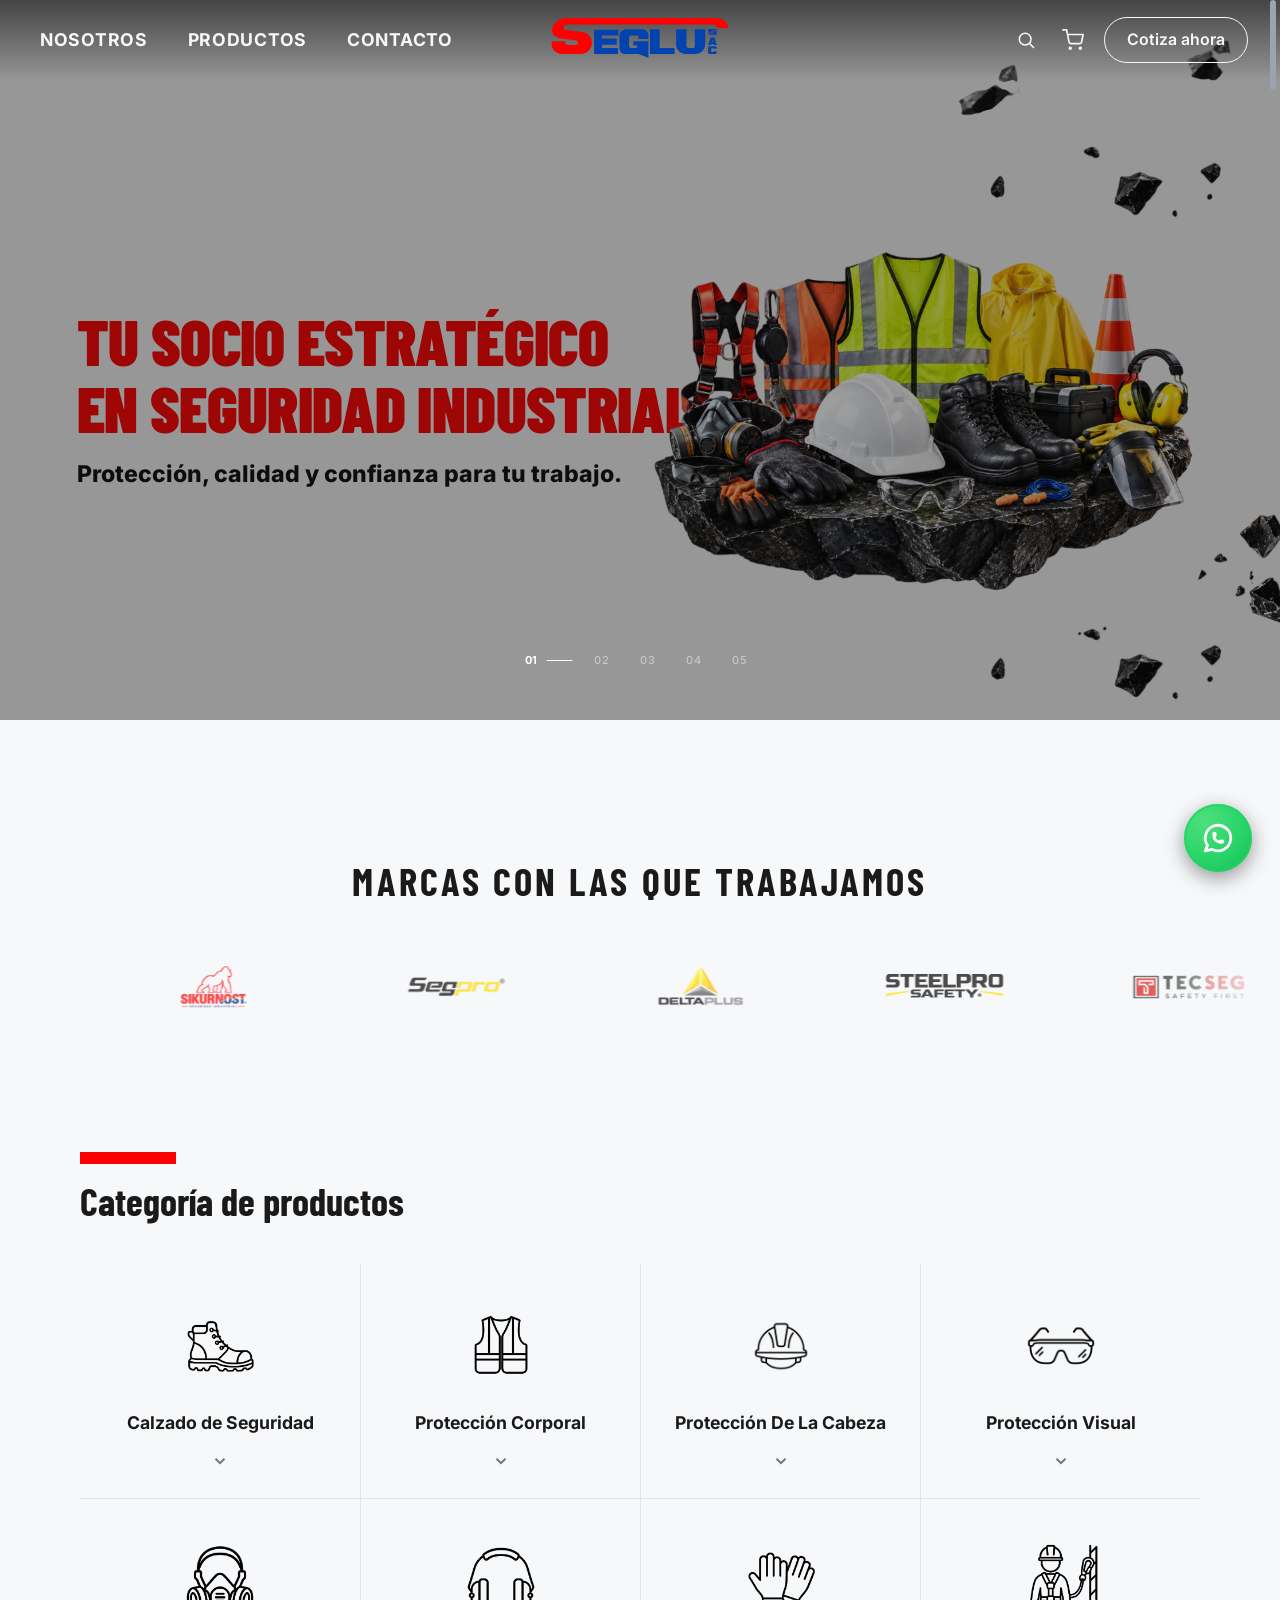
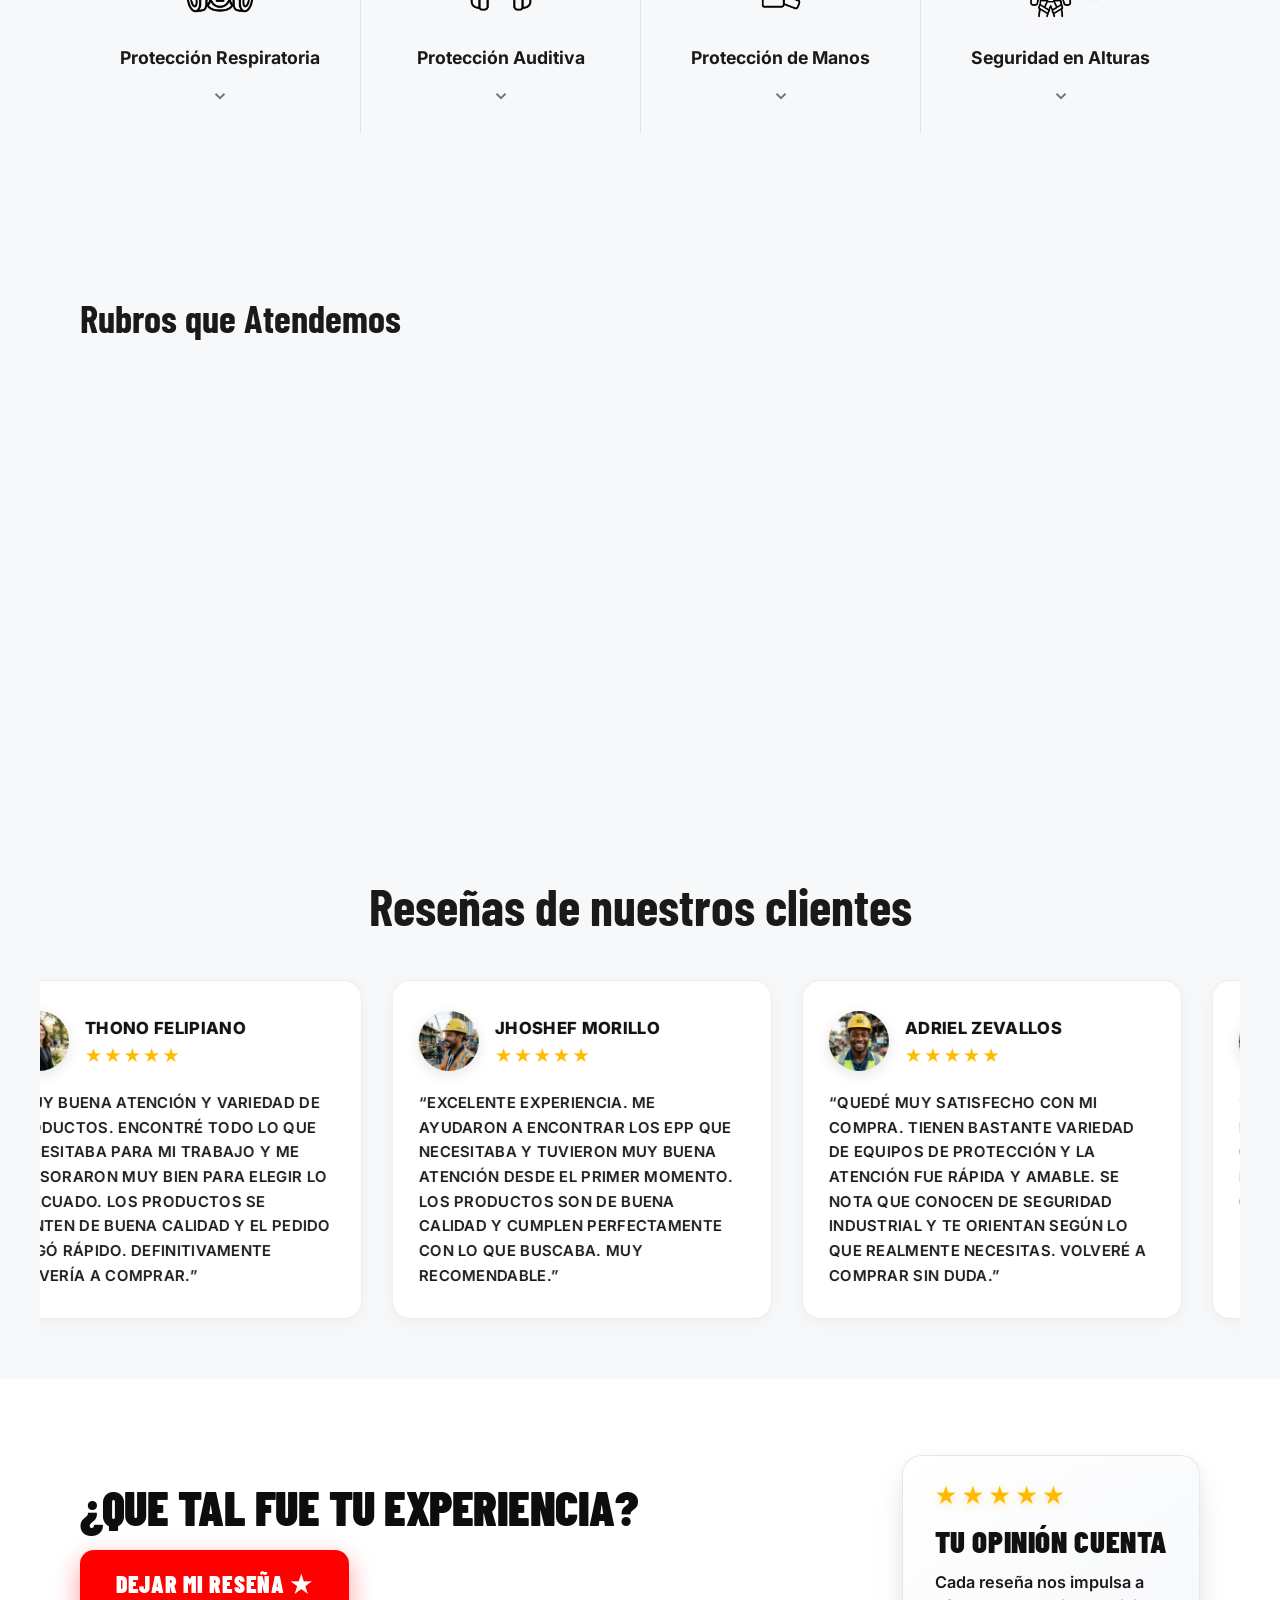
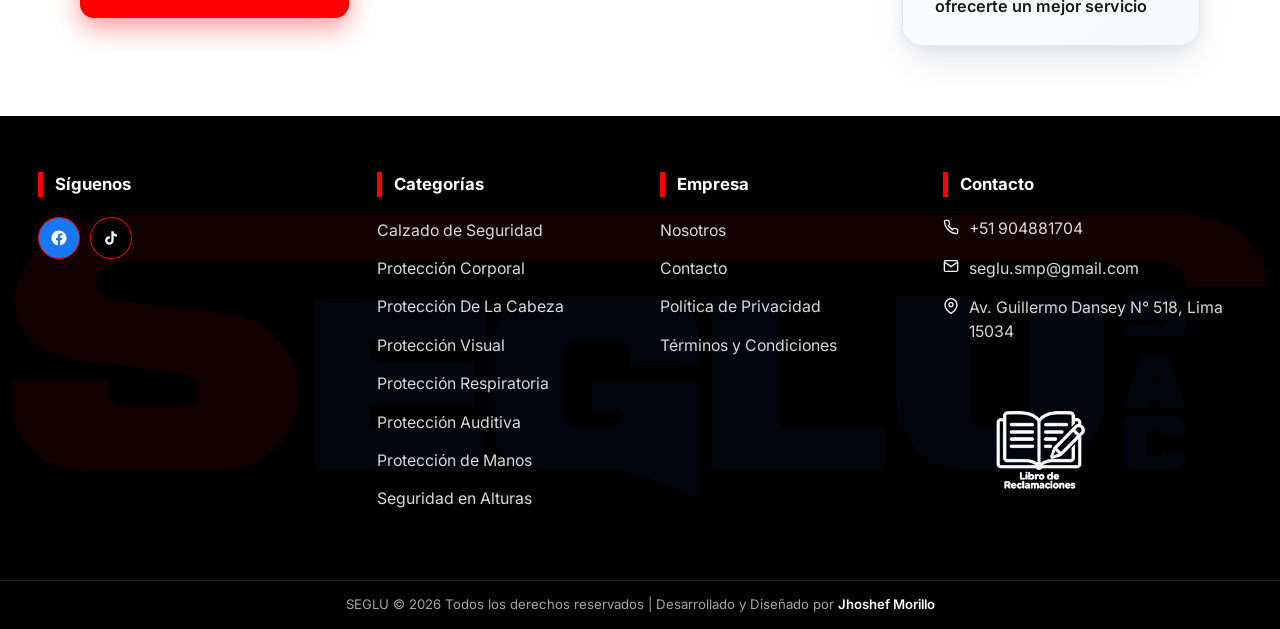
==== commit ed14c44c: "Ajustes movil: centrado titulos categorias y rubros, ocultar subtitulo rubros, resenas compactas, CT" ====
--- a/index.html
+++ b/index.html
@@ -320,7 +320,7 @@
     <section class="cat-showcase">
       <div class="cat-showcase__head container">
         <span class="cat-showcase__bar"></span>
-        <h2 class="section-title">Categoría de Productos EPPs</h2>
+        <h2 class="section-title">Categoría de productos</h2>
       </div>
 
       <div class="cat-showcase__grid container">
--- a/assets/css/search.css
+++ b/assets/css/search.css
@@ -228,9 +228,8 @@
   align-items: center;
   gap: 12px;
   padding: 14px 18px;
-  border-bottom: 2px solid var(--brand-red, #fa0202);
-  background: #ffffff;
-  box-shadow: 0 4px 16px rgba(0, 0, 0, 0.06);
+  border-bottom: 1px solid #eceff4;
+  background: #ffffff;
 }
 
 .mobile-search-modal__icon {
@@ -241,16 +240,31 @@
 .mobile-search-modal__form {
   flex: 1;
   display: flex;
+  border: none !important;
+  outline: none !important;
+  box-shadow: none !important;
 }
 
 .mobile-search-modal__input {
   width: 100%;
-  border: none;
+  border: none !important;
+  outline: none !important;
+  box-shadow: none !important;
   background: transparent;
   font-family: var(--font-body);
   font-size: 1.05rem;
   color: #1a1a1a;
-  outline: none;
+  -webkit-tap-highlight-color: transparent;
+  -webkit-appearance: none;
+  appearance: none;
+}
+
+.mobile-search-modal__input:focus,
+.mobile-search-modal__input:focus-visible,
+.mobile-search-modal__input:active {
+  border: none !important;
+  outline: none !important;
+  box-shadow: none !important;
 }
 
 .mobile-search-modal__input::placeholder {
@@ -268,6 +282,9 @@
   font-size: 1.4rem;
   font-weight: 700;
   border: none;
+  outline: none !important;
+  box-shadow: none !important;
+  -webkit-tap-highlight-color: transparent;
   cursor: pointer;
   flex-shrink: 0;
   transition: background 0.2s ease, transform 0.15s ease;
--- a/assets/css/pages/home.css
+++ b/assets/css/pages/home.css
@@ -903,6 +903,41 @@
 
 /* Responsive */
 @media (max-width: 960px) {
+  .cat-showcase__head {
+    display: flex;
+    flex-direction: column;
+    align-items: center;
+    text-align: center;
+  }
+
+  .cat-showcase__head .cat-showcase__bar {
+    margin-inline: auto;
+  }
+
+  .cat-showcase .section-title {
+    text-align: center;
+  }
+
+  .sectors__head {
+    display: flex;
+    flex-direction: column;
+    align-items: center;
+    text-align: center;
+    margin-bottom: 28px;
+  }
+
+  .sectors__head .cat-showcase__bar {
+    margin-inline: auto;
+  }
+
+  .sectors .section-title {
+    text-align: center;
+  }
+
+  .sectors__subtitle {
+    display: none !important;
+  }
+
   .sectors__grid {
     grid-template-columns: 1fr;
     gap: 20px;
@@ -968,7 +1003,7 @@
 /* Rubros: íconos más chicos y mejor espaciado en mobile */
 @media (max-width: 600px) {
   .sectors__head {
-    margin-bottom: 48px;
+    margin-bottom: 28px;
   }
 
   .sectors__icon {
@@ -1387,21 +1422,72 @@
 
 @media (max-width: 960px) {
   .review-card {
-    width: 320px;
-    padding: 26px 22px;
+    width: 280px;
+    padding: 18px 16px;
+    border-radius: 14px;
+  }
+
+  .review-card__head {
+    gap: 12px;
+    margin-bottom: 12px;
+  }
+
+  .review-card__avatar {
+    width: 44px;
+    height: 44px;
+  }
+
+  .review-card__name {
+    font-size: 0.82rem;
+  }
+
+  .review-card__stars {
+    font-size: 0.95rem;
+    letter-spacing: 1px;
+  }
+
+  .review-card__text {
+    font-size: 0.76rem;
+    line-height: 1.45;
+  }
+
+  /* CTA - Dejar mi reseña (solo título y botón centrado en mobile, como en la imagen de referencia) */
+  .review-cta {
+    padding-block: 44px 38px;
+    background: #ffffff;
   }
 
   .review-cta__card {
     flex-direction: column;
-    align-items: flex-start;
-    gap: 30px;
+    align-items: center;
+    justify-content: center;
+    text-align: center;
+    gap: 20px;
+    padding-inline: 16px;
+  }
+
+  .review-cta__left {
+    align-items: center;
+    text-align: center;
+    width: 100%;
+    gap: 16px;
+  }
+
+  .review-cta__title {
+    font-size: clamp(1.8rem, 7.5vw, 2.35rem);
+    text-align: center;
+    margin: 0;
+  }
+
+  .review-cta__btn {
+    padding: 13px 30px;
+    font-size: 1.15rem;
+    border-radius: 10px;
+    box-shadow: none;
+    margin-inline: auto;
   }
 
   .review-cta__right {
-    width: 100%;
-  }
-
-  .review-cta__rating {
-    width: 100%;
-  }
-}
+    display: none !important;
+  }
+}
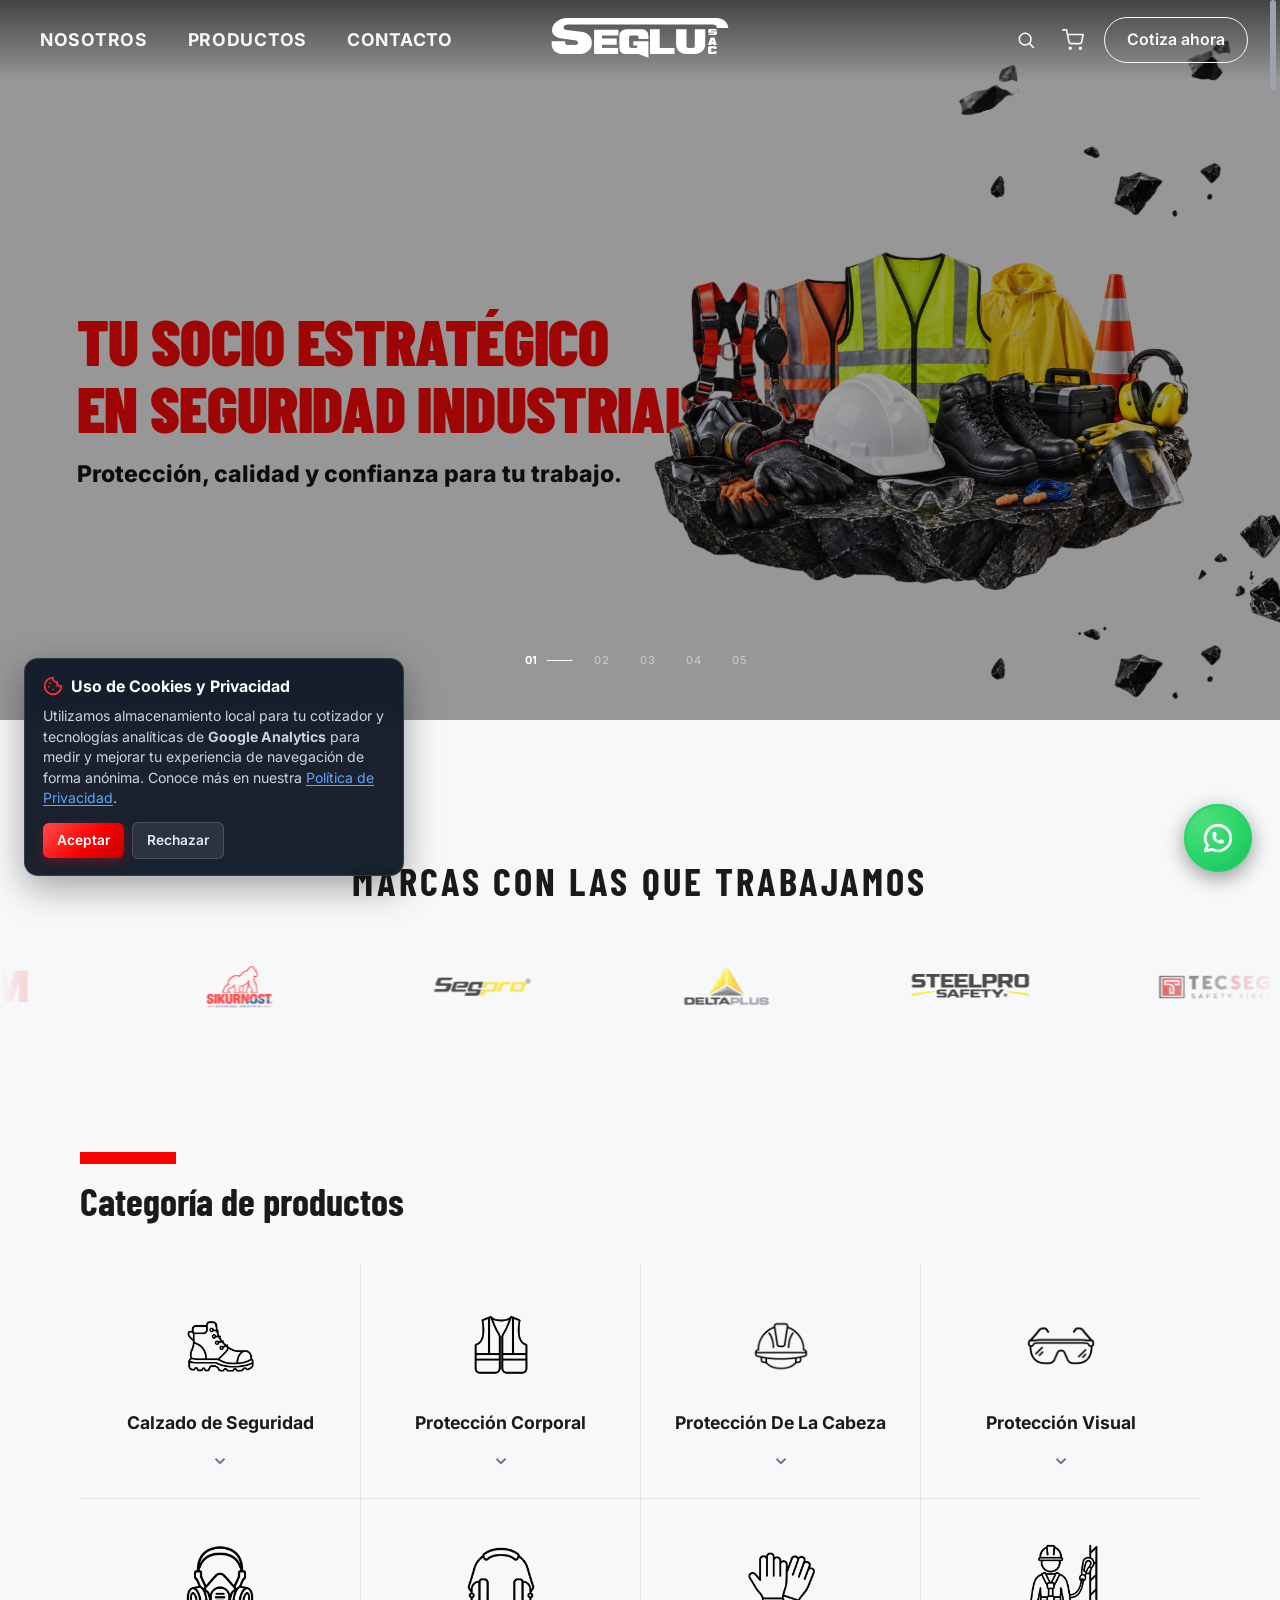
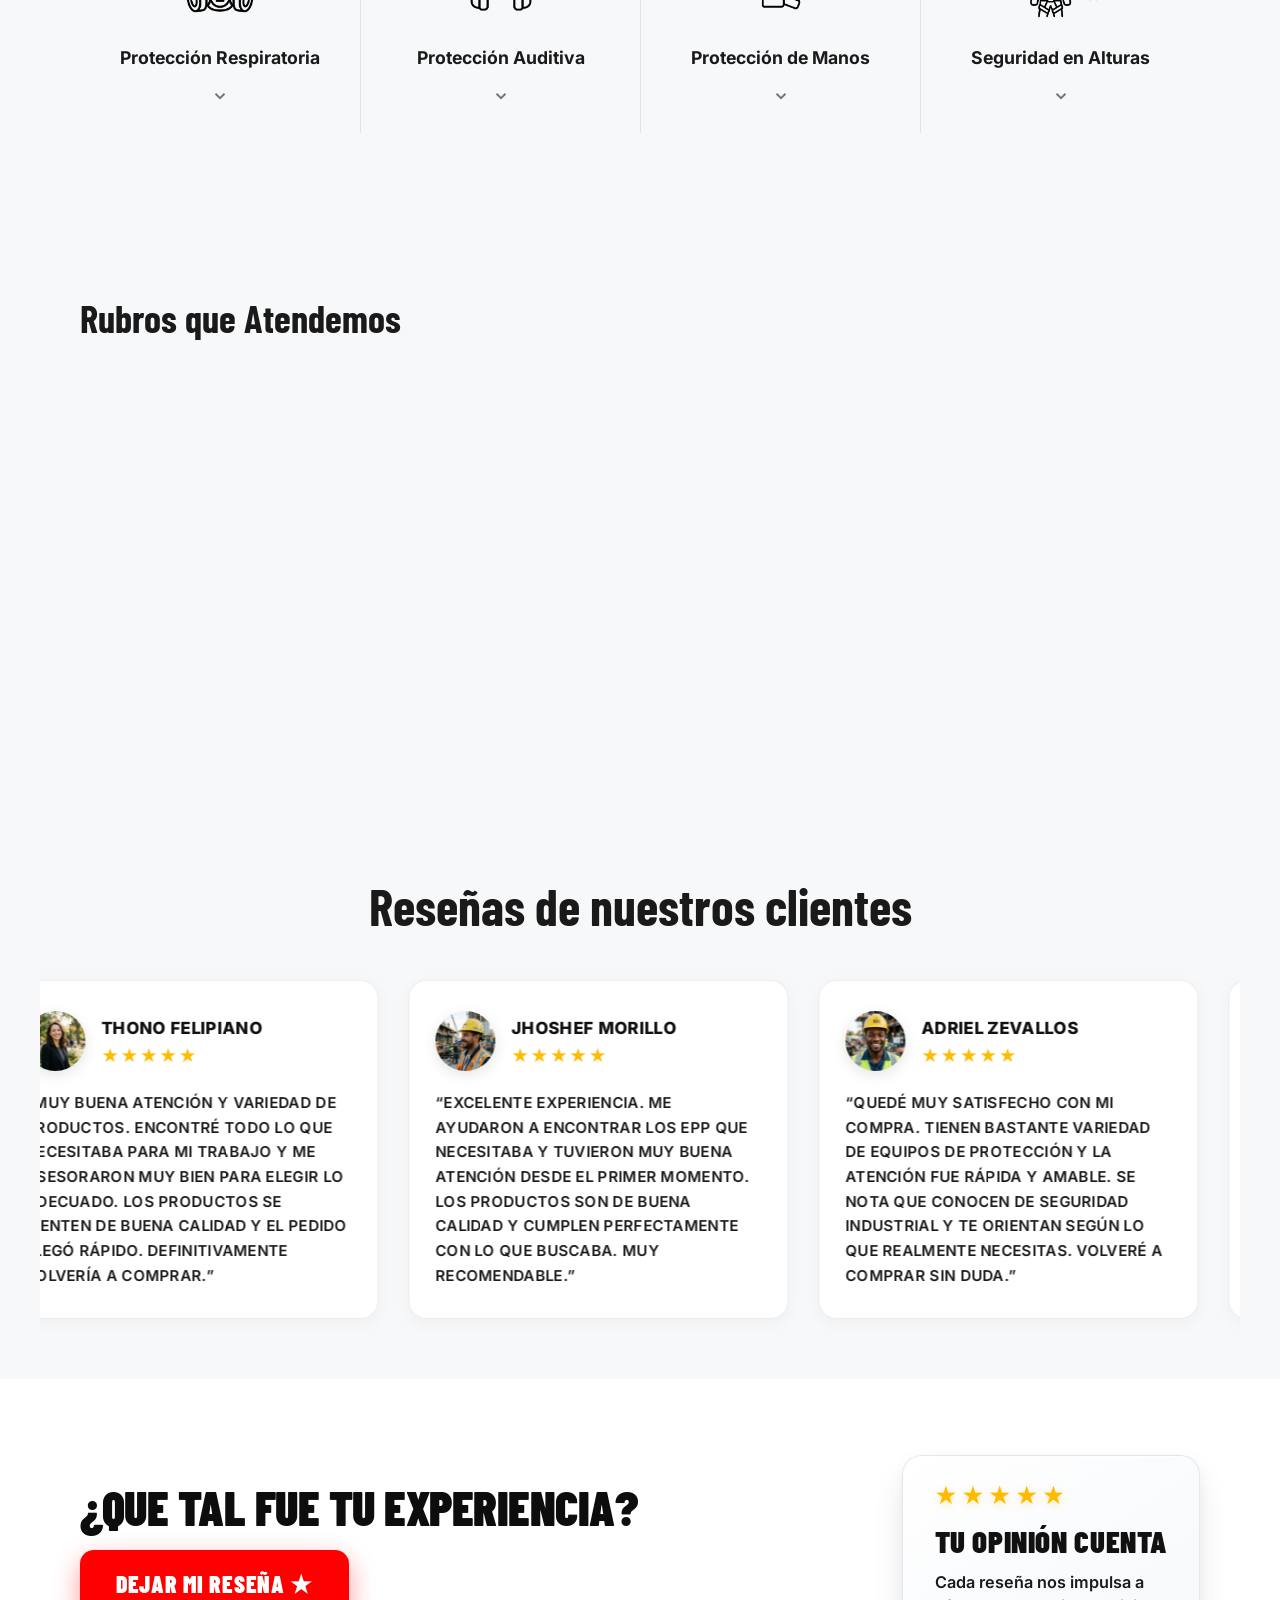
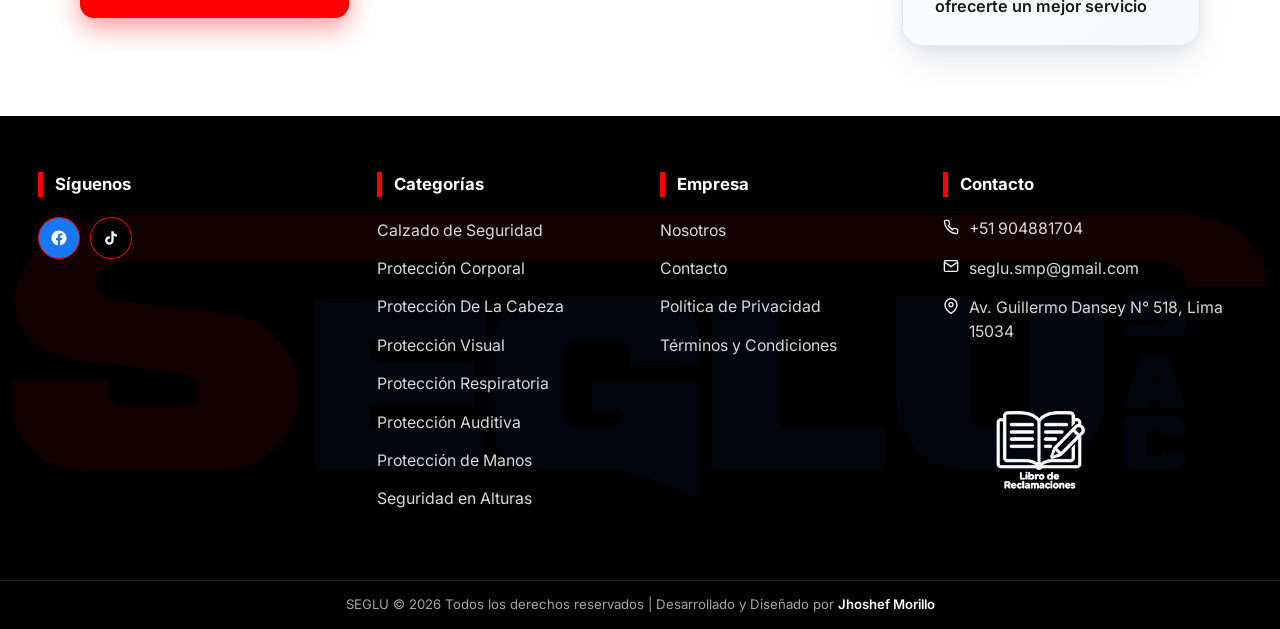
==== commit c67655e8: "mejorando posicion de imagenes en hero celular" ====
--- a/index.html
+++ b/index.html
@@ -202,7 +202,10 @@
         <!-- FOTO 1 — Tu socio estratégico -->
         <div class="hero__slide hero__slide--intro is-active">
           <div class="hero__slide-caption hero__slide-caption--left">
-            <h1 class="slide-caption__title">Tu socio estratégico<br>en seguridad industrial</h1>
+            <h1 class="slide-caption__title">
+              <span class="slide-caption__part slide-caption__part--top">Tu socio estratégico</span>
+              <span class="slide-caption__part slide-caption__part--bottom">en seguridad industrial</span>
+            </h1>
             <p class="slide-caption__sub">Protección, calidad y confianza para tu trabajo.</p>
           </div>
           <img class="hero__image" src="assets/img/hero/1.png" alt="Seguridad industrial SEGLU" width="1920"
--- a/assets/css/base.css
+++ b/assets/css/base.css
@@ -239,3 +239,9 @@
 .custom-scrollbar__thumb.is-dragging {
   background: #9ca3af;
 }
+
+/* Respeto estricto del atributo hidden de HTML frente a selectores con display:flex o display:grid */
+[hidden] {
+  display: none !important;
+}
+
--- a/assets/css/componentes.css
+++ b/assets/css/componentes.css
@@ -308,3 +308,178 @@
     transition: none;
   }
 }
+
+/* --- Cookie Consent Banner (Aviso pequeño y moderno) --- */
+.cookie-banner {
+  position: fixed;
+  bottom: 24px;
+  left: 24px;
+  max-width: 380px;
+  background: rgba(17, 24, 39, 0.96);
+  backdrop-filter: blur(12px);
+  -webkit-backdrop-filter: blur(12px);
+  color: #f1f5f9;
+  border: 1px solid rgba(255, 255, 255, 0.12);
+  border-radius: 14px;
+  padding: 16px 18px;
+  box-shadow: 0 12px 36px rgba(0, 0, 0, 0.35);
+  z-index: 9999;
+  font-family: var(--font-body);
+  opacity: 0;
+  transform: translateY(20px);
+  transition: opacity 0.35s ease, transform 0.35s var(--ease-premium);
+  pointer-events: none;
+}
+
+.cookie-banner.is-visible {
+  opacity: 1;
+  transform: translateY(0);
+  pointer-events: auto;
+}
+
+.cookie-banner__header {
+  display: flex;
+  align-items: center;
+  gap: 8px;
+  margin-bottom: 8px;
+}
+
+.cookie-banner__icon {
+  width: 20px;
+  height: 20px;
+  color: #ff3333;
+  flex-shrink: 0;
+}
+
+.cookie-banner__title {
+  font-size: 0.9rem;
+  font-weight: 700;
+  color: #ffffff;
+  margin: 0;
+}
+
+.cookie-banner__text {
+  font-size: 0.8rem;
+  line-height: 1.45;
+  color: #cbd5e1;
+  margin: 0 0 14px 0;
+}
+
+.cookie-banner__link {
+  color: #60a5fa;
+  text-decoration: underline;
+  text-underline-offset: 2px;
+  transition: color 0.15s ease;
+}
+
+.cookie-banner__link:hover {
+  color: #93c5fd;
+}
+
+.cookie-banner__actions {
+  display: flex;
+  align-items: center;
+  gap: 8px;
+}
+
+.cookie-banner__btn {
+  padding: 7px 14px;
+  font-size: 0.78rem;
+  font-weight: 600;
+  border-radius: 6px;
+  border: none;
+  cursor: pointer;
+  transition: all 0.2s ease;
+  font-family: inherit;
+}
+
+.cookie-banner__btn--accept {
+  background: var(--grad-accent, #e30613);
+  color: #ffffff;
+  box-shadow: 0 4px 12px rgba(227, 6, 19, 0.3);
+}
+
+.cookie-banner__btn--accept:hover {
+  filter: brightness(1.1);
+  transform: translateY(-1px);
+}
+
+.cookie-banner__btn--decline {
+  background: rgba(255, 255, 255, 0.08);
+  color: #e2e8f0;
+  border: 1px solid rgba(255, 255, 255, 0.15);
+}
+
+.cookie-banner__btn--decline:hover {
+  background: rgba(255, 255, 255, 0.15);
+  color: #ffffff;
+}
+
+@media (max-width: 640px) {
+  .cookie-banner {
+    left: 12px;
+    right: 12px;
+    bottom: calc(12px + env(safe-area-inset-bottom, 0px));
+    max-width: 100%;
+    width: auto;
+    padding: 16px 16px 14px;
+    border-radius: 16px;
+    border: 1px solid rgba(255, 255, 255, 0.14);
+    background: rgba(17, 24, 39, 0.97);
+    box-shadow: 0 16px 40px rgba(0, 0, 0, 0.55), 0 0 0 1px rgba(255, 255, 255, 0.08);
+    /* Deslizamiento completo desde abajo hacia arriba al aparecer */
+    transform: translateY(calc(100% + 24px));
+    transition: transform 0.45s cubic-bezier(0.16, 1, 0.3, 1), opacity 0.3s ease;
+  }
+
+  .cookie-banner.is-visible {
+    transform: translateY(0);
+  }
+
+  .cookie-banner__header {
+    margin-bottom: 9px;
+    gap: 10px;
+  }
+
+  .cookie-banner__icon {
+    width: 22px;
+    height: 22px;
+  }
+
+  .cookie-banner__title {
+    font-size: 0.95rem;
+  }
+
+  .cookie-banner__text {
+    font-size: 0.81rem;
+    line-height: 1.48;
+    margin: 0 0 14px 0;
+  }
+
+  .cookie-banner__actions {
+    display: flex;
+    gap: 10px;
+    width: 100%;
+  }
+
+  .cookie-banner__btn {
+    flex: 1;
+    min-height: 42px;
+    padding: 10px 14px;
+    font-size: 0.85rem;
+    font-weight: 600;
+    border-radius: 9px;
+    display: inline-flex;
+    align-items: center;
+    justify-content: center;
+    text-align: center;
+  }
+}
+
+@media (prefers-reduced-motion: reduce) {
+  .cookie-banner {
+    transition: opacity 0.2s ease !important;
+    transform: none !important;
+  }
+}
+
--- a/assets/css/layout.css
+++ b/assets/css/layout.css
@@ -138,6 +138,7 @@
 }
 
 /* Logo siempre con sus colores corporativos oficiales (rojo y azul) en todo momento */
+.site-header__logo > path:first-of-type,
 .site-header__logo .logo-s,
 .site-header__logo path.logo-s,
 .site-header .site-header__logo .logo-s {
@@ -149,7 +150,7 @@
 .site-header__logo .logo-text,
 .site-header__logo .logo-text path,
 .site-header .site-header__logo .logo-text,
-.site-header .site-header__logo path:not(.logo-s) {
+.site-header .site-header__logo path:not(.logo-s):not(:first-of-type) {
   fill: #0343B0 !important;
 }
 
@@ -591,11 +592,15 @@
   }
 
   /* Logo siempre en sus colores oficiales de marca sobre fondo blanco */
-  .site-header__logo .logo-s {
+  .site-header__logo .logo-s,
+  .site-header__logo > path:first-of-type,
+  .site-header__logo path.logo-s {
     fill: #FF0000 !important;
   }
   .site-header__logo .logo-text,
-  .site-header__logo path:not(.logo-s) {
+  .site-header__logo .logo-text path,
+  .site-header__logo g path,
+  .site-header__logo path:not(.logo-s):not(:first-of-type) {
     fill: #0343B0 !important;
   }
   .site-header__logo {
@@ -777,8 +782,14 @@
     transition: color 0.2s ease, transform 0.15s ease;
   }
 
+  .mobile-drawer__link:hover,
+  .mobile-drawer__link:active,
+  .mobile-drawer__link.is-active,
+  .mobile-drawer__link[aria-current="page"] {
+    color: var(--brand-red, #fa0202);
+  }
+
   .mobile-drawer__link:hover {
-    color: var(--brand-red, #fa0202);
     transform: translateX(4px);
   }
 
--- a/assets/css/carrito.css
+++ b/assets/css/carrito.css
@@ -123,6 +123,7 @@
   align-items: center;
   gap: 10px;
   margin: 0;
+  white-space: nowrap;
 }
 
 .cart-drawer__title span {
@@ -136,6 +137,7 @@
   min-width: 22px;
   text-align: center;
   line-height: 1.2;
+  white-space: nowrap;
 }
 
 .cart-drawer__clear {
@@ -156,6 +158,7 @@
   line-height: 1;
   transition: all 0.2s ease;
   user-select: none;
+  white-space: nowrap;
 }
 
 .cart-drawer__clear:hover {
@@ -468,6 +471,75 @@
 }
 
 /* ---------- Responsive ---------- */
+@media (max-width: 640px) {
+  .cart-drawer__head {
+    padding: 14px 14px;
+    gap: 8px;
+  }
+
+  .cart-drawer__title {
+    font-size: 1.25rem;
+    gap: 6px;
+    white-space: nowrap;
+    flex-shrink: 0;
+  }
+
+  .cart-drawer__title span {
+    font-size: 0.72rem;
+    padding: 2px 7px;
+    min-width: 20px;
+    white-space: nowrap;
+  }
+
+  .cart-drawer__clear {
+    font-size: 0.72rem;
+    padding: 5px 8px;
+    margin-right: 2px;
+    margin-left: auto;
+    gap: 4px;
+    white-space: nowrap;
+    flex-shrink: 0;
+  }
+
+  .cart-drawer__clear span {
+    white-space: nowrap;
+  }
+
+  .cart-drawer__close {
+    width: 28px;
+    height: 28px;
+    font-size: 1.1rem;
+    flex-shrink: 0;
+  }
+
+  /* Modal de confirmación para celulares */
+  .confirm-modal__box {
+    padding: 24px 18px 20px !important;
+    width: 92% !important;
+    max-width: 360px !important;
+    border-radius: 16px !important;
+  }
+
+  .confirm-modal__text {
+    font-size: 0.92rem !important;
+    margin-bottom: 18px !important;
+  }
+
+  .confirm-modal__actions {
+    gap: 8px !important;
+  }
+
+  .confirm-modal__btn {
+    padding: 11px 8px !important;
+    font-size: 0.82rem !important;
+    white-space: nowrap !important;
+    display: inline-flex !important;
+    align-items: center !important;
+    justify-content: center !important;
+    text-align: center !important;
+  }
+}
+
 @media (prefers-reduced-motion: reduce) {
   .cart-drawer__panel {
     transition: none;
--- a/assets/css/pages/home.css
+++ b/assets/css/pages/home.css
@@ -130,6 +130,10 @@
   margin: 0;
   text-transform: uppercase;
   letter-spacing: -0.01em;
+}
+
+.slide-caption__part {
+  display: block;
 }
 
 .slide-caption__sub {
@@ -376,16 +380,149 @@
     object-position: center center;
   }
 
-  /* Texto del hero oculto en móvil por ahora (imagen ocupa todo el inicio) */
+  /* Texto del hero oculto en móvil por defecto */
   .hero__slide-caption,
   .hero__slide-caption--left,
   .hero__content,
   .hero__title,
   .hero__text,
   .hero__badge,
-  .hero__slide--map .hero__slide-caption,
   .hero__slide--equip .hero__slide-caption {
     display: none !important;
+  }
+
+  /* Slide 1 en móvil: Textos juntos arriba y debajo la imagen grandecita */
+  .hero__slide--intro .hero__slide-caption,
+  .hero__slide--intro .hero__slide-caption--left {
+    display: flex !important;
+    position: absolute;
+    top: 0;
+    left: 0;
+    right: 0;
+    bottom: auto;
+    z-index: 2;
+    flex-direction: column !important;
+    align-items: center !important;
+    text-align: center !important;
+    padding-top: max(13vh, 90px) !important;
+    padding-inline: 18px !important;
+    pointer-events: none;
+    box-sizing: border-box;
+  }
+
+  .hero__slide--intro .slide-caption__title {
+    display: flex !important;
+    flex-direction: column;
+    align-items: center;
+    text-align: center;
+    gap: 3px;
+    margin: 0;
+  }
+
+  .hero__slide--intro .slide-caption__part--top {
+    display: block !important;
+    font-family: var(--font-display, "Barlow Condensed", sans-serif);
+    font-weight: 900;
+    font-size: clamp(2rem, 9.2vw, 3.2rem);
+    line-height: 1.02;
+    color: #FF0000;
+    text-transform: uppercase;
+    letter-spacing: -0.01em;
+    text-align: center;
+    text-shadow: 0 2px 10px rgba(255, 0, 0, 0.15);
+  }
+
+  .hero__slide--intro .slide-caption__part--bottom {
+    display: block !important;
+    font-family: var(--font-display, "Barlow Condensed", sans-serif);
+    font-weight: 900;
+    font-size: clamp(1.85rem, 8.5vw, 2.7rem);
+    line-height: 1.05;
+    color: #FF0000;
+    text-transform: uppercase;
+    letter-spacing: -0.01em;
+    text-align: center;
+    text-shadow: 0 2px 10px rgba(255, 0, 0, 0.15);
+  }
+
+  .hero__slide--intro .slide-caption__sub {
+    display: none !important;
+  }
+
+  /* Slide 1 en móvil: Imagen debajo del texto, grandecita y visible completa */
+  .hero__slide--intro .hero__image {
+    z-index: 1 !important;
+    position: absolute !important;
+    top: auto !important;
+    bottom: 56px !important;
+    left: 0 !important;
+    right: 0 !important;
+    margin-inline: auto !important;
+    transform: none !important;
+    width: 88% !important;
+    max-width: 370px !important;
+    height: calc(100% - 220px) !important;
+    max-height: 52vh !important;
+    object-fit: contain !important;
+    object-position: center bottom !important;
+    filter: drop-shadow(0 14px 28px rgba(0, 0, 0, 0.35));
+  }
+
+  /* Slide 2 en móvil: Texto "Envíos a Nivel Nacional" DETRÁS de la imagen, igual que en PC */
+  .hero__slide--map .hero__slide-caption {
+    display: flex !important;
+    position: absolute;
+    inset: 0;
+    z-index: 0;
+    flex-direction: column;
+    align-items: center;
+    justify-content: flex-start;
+    padding-top: max(17vh, 120px);
+    text-align: center;
+    pointer-events: none;
+    user-select: none;
+  }
+
+  .hero__slide--map .slide-caption__top {
+    display: block !important;
+    font-family: var(--font-display, "Barlow Condensed", sans-serif);
+    font-weight: 700;
+    font-size: clamp(2rem, 9.5vw, 3.2rem);
+    line-height: 1.05;
+    color: #FF0000;
+    text-transform: uppercase;
+    letter-spacing: -0.01em;
+    margin: 0;
+    text-shadow: 0 2px 10px rgba(255, 0, 0, 0.15);
+  }
+
+  .hero__slide--map .slide-caption__big {
+    display: block !important;
+    font-family: var(--font-display, "Barlow Condensed", sans-serif);
+    font-weight: 900;
+    font-size: clamp(4.8rem, 22vw, 7.5rem);
+    line-height: 0.88;
+    color: #FF0000;
+    text-transform: uppercase;
+    letter-spacing: -0.025em;
+    margin: 0;
+    text-shadow: 0 4px 18px rgba(255, 0, 0, 0.2);
+  }
+
+  /* Slide 2 en móvil: Imagen más grande y cerca, ubicada encima del texto */
+  .hero__slide--map .hero__image {
+    z-index: 1 !important;
+    position: absolute !important;
+    top: 34% !important;
+    left: 0 !important;
+    right: 0 !important;
+    bottom: auto !important;
+    width: 86% !important;
+    max-width: 380px !important;
+    height: auto !important;
+    margin-inline: auto !important;
+    object-fit: contain !important;
+    filter: drop-shadow(0 14px 28px rgba(0, 0, 0, 0.4));
   }
 
   /* Overlay sutil para máxima claridad de la imagen */
@@ -1491,3 +1628,40 @@
     display: none !important;
   }
 }
+
+/* ============================================================
+   LOGO EN INICIO (SOLO EN PC)
+   Blanco sobre el hero al inicio, y al bajar (scroll)
+   regresa a sus colores corporativos oficiales (rojo y azul).
+   En móvil se mantiene siempre en sus colores oficiales.
+   ============================================================ */
+@media (min-width: 961px) {
+  .site-header:not(.is-scrolled) .site-header__logo .logo-s,
+  .site-header:not(.is-scrolled) .site-header__logo path.logo-s,
+  .site-header:not(.is-scrolled) .site-header__logo > path:first-of-type,
+  .site-header:not(.is-scrolled) .site-header__brand svg path.logo-s {
+    fill: #ffffff !important;
+  }
+
+  .site-header:not(.is-scrolled) .site-header__logo .logo-text,
+  .site-header:not(.is-scrolled) .site-header__logo .logo-text path,
+  .site-header:not(.is-scrolled) .site-header__logo g,
+  .site-header:not(.is-scrolled) .site-header__logo g path,
+  .site-header:not(.is-scrolled) .site-header__brand svg .logo-text path {
+    fill: #ffffff !important;
+  }
+
+  .site-header.is-scrolled .site-header__logo .logo-s,
+  .site-header.is-scrolled .site-header__logo path.logo-s,
+  .site-header.is-scrolled .site-header__logo > path:first-of-type {
+    fill: #FF0000 !important;
+  }
+
+  .site-header.is-scrolled .site-header__logo .logo-text,
+  .site-header.is-scrolled .site-header__logo .logo-text path,
+  .site-header.is-scrolled .site-header__logo g,
+  .site-header.is-scrolled .site-header__logo g path {
+    fill: #0343B0 !important;
+  }
+}
+
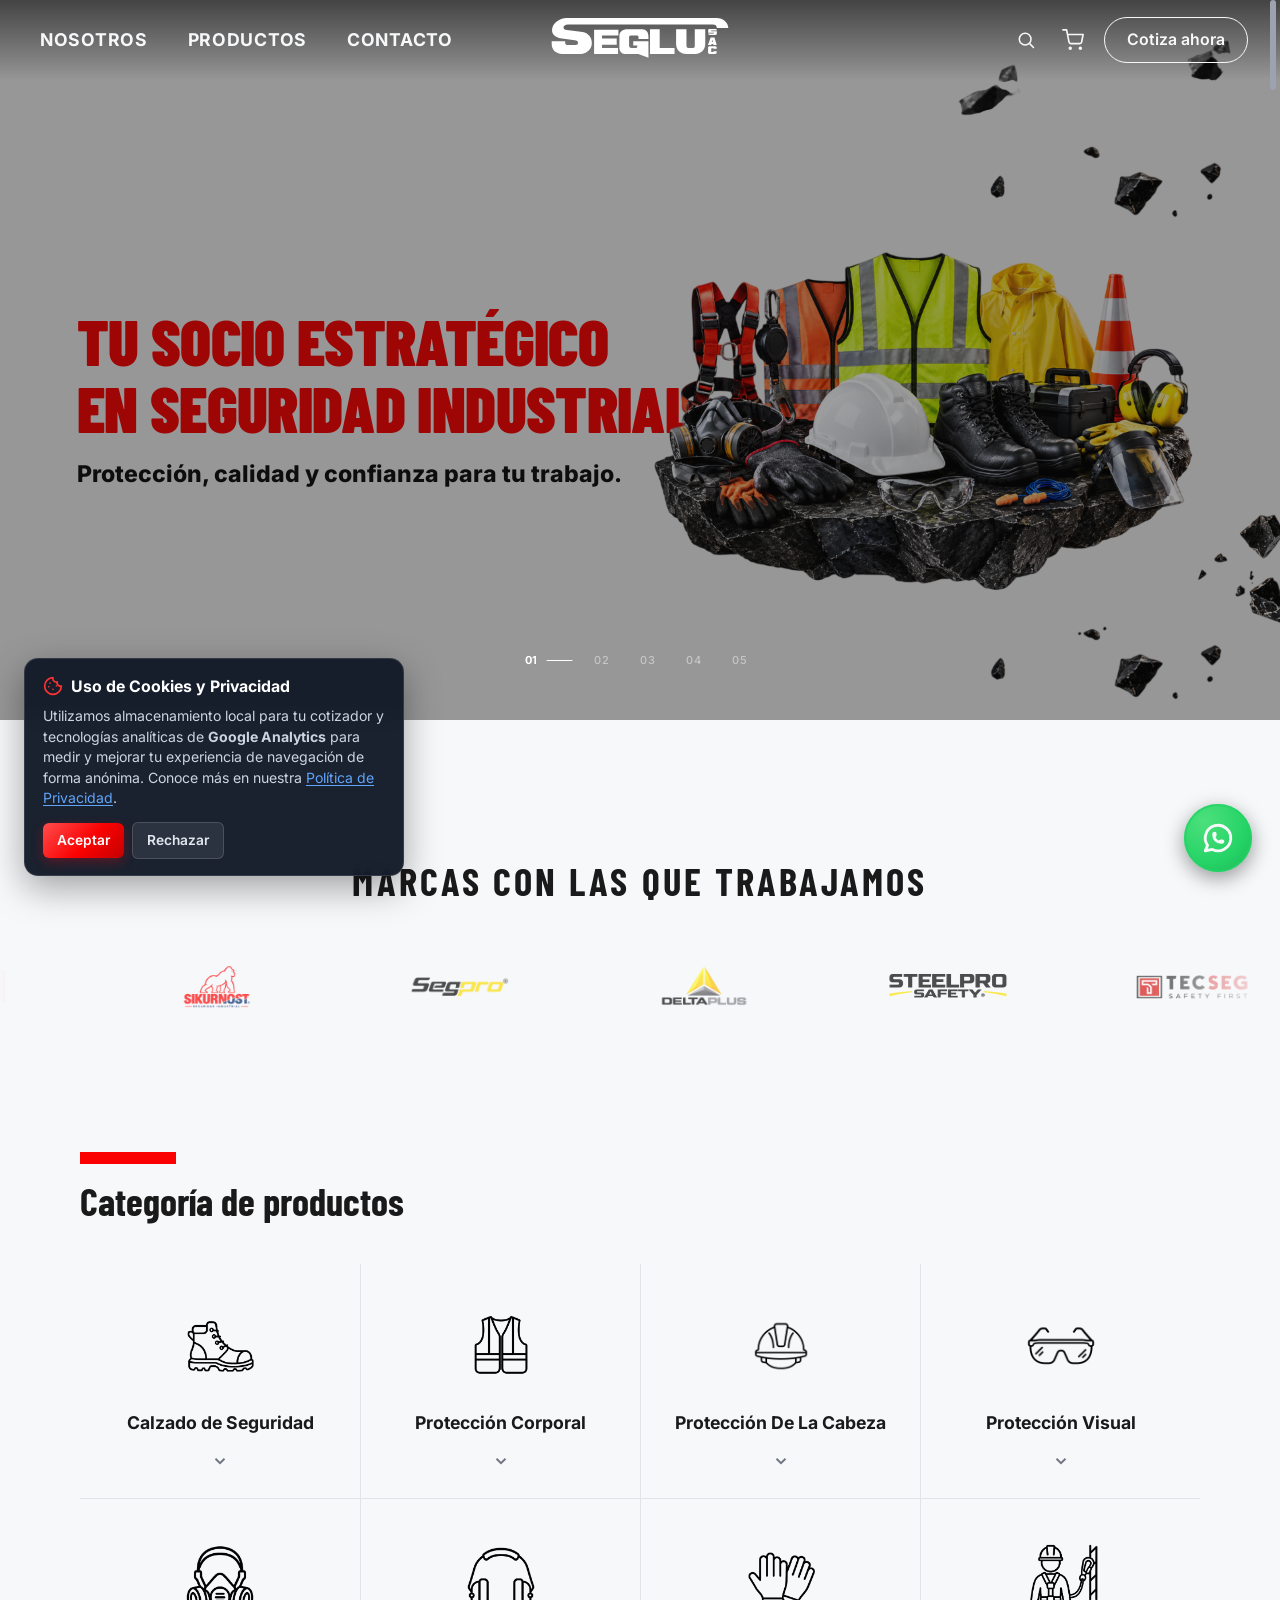
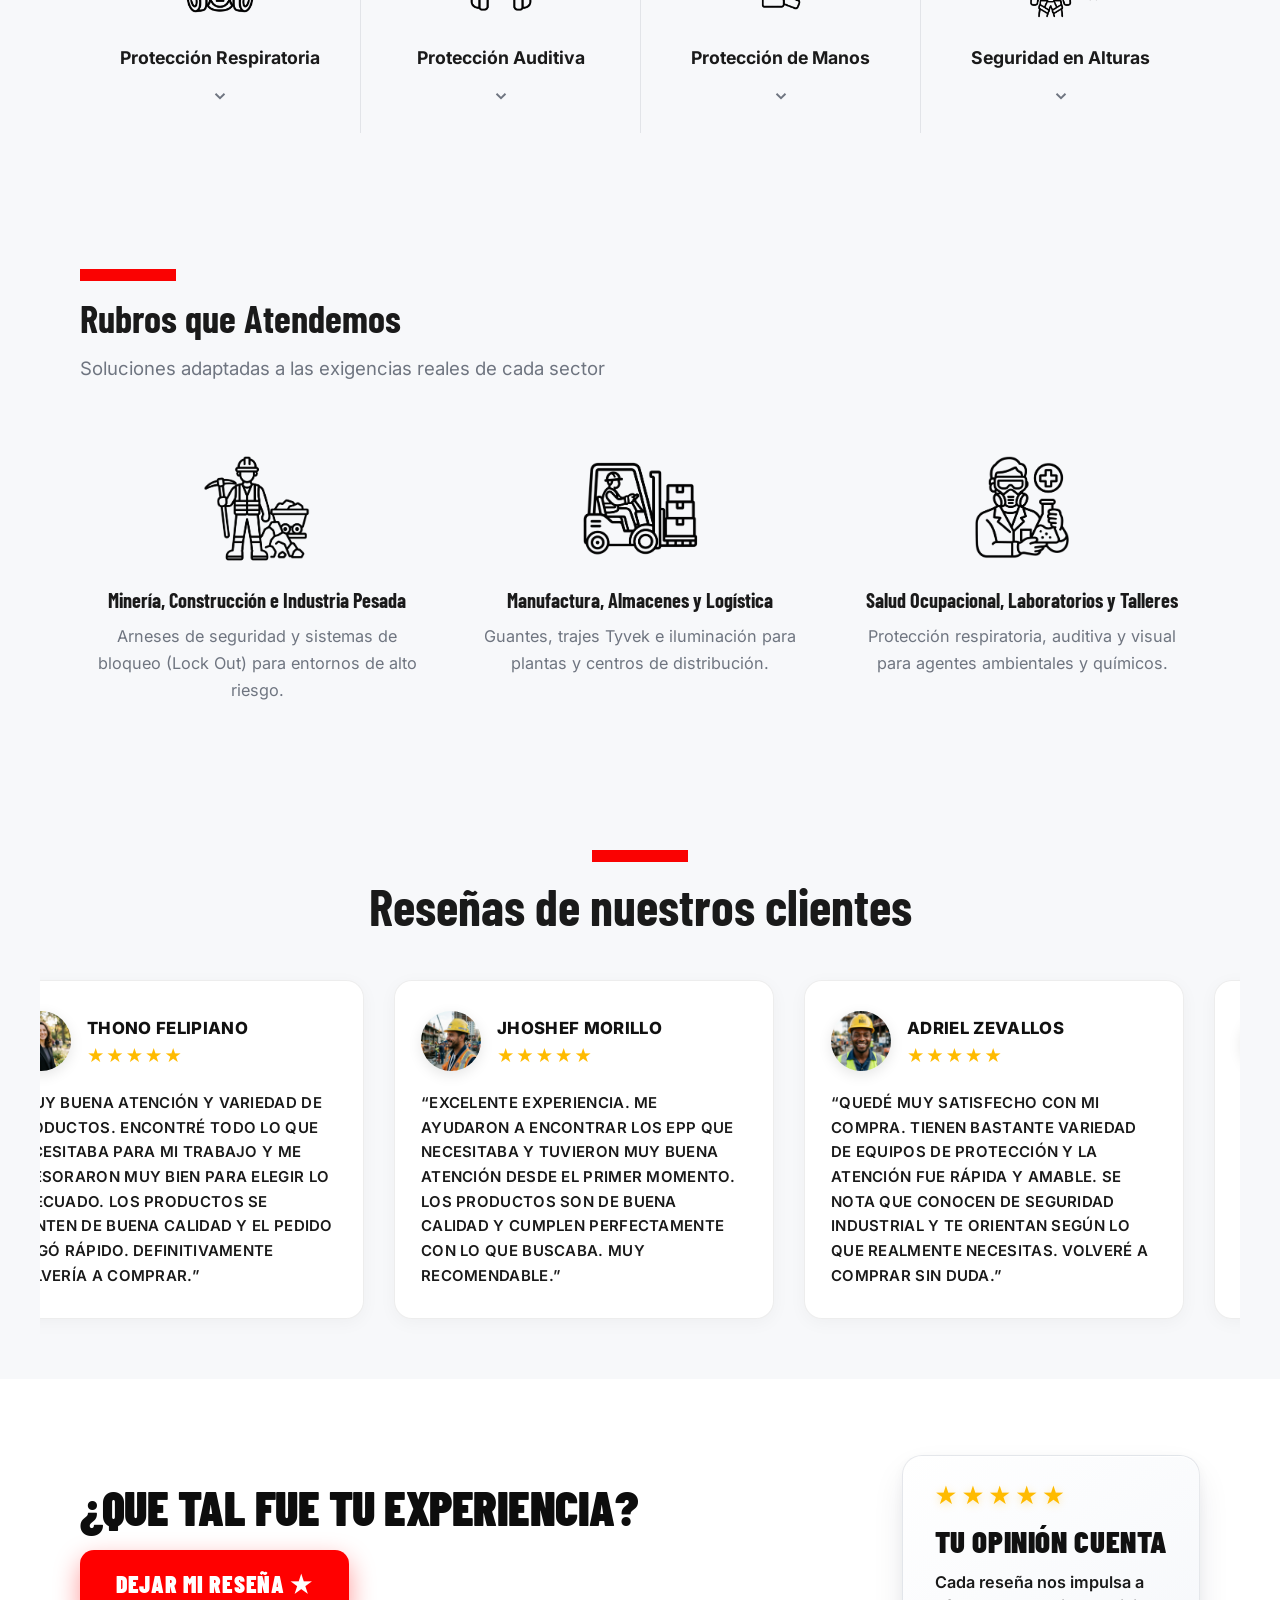
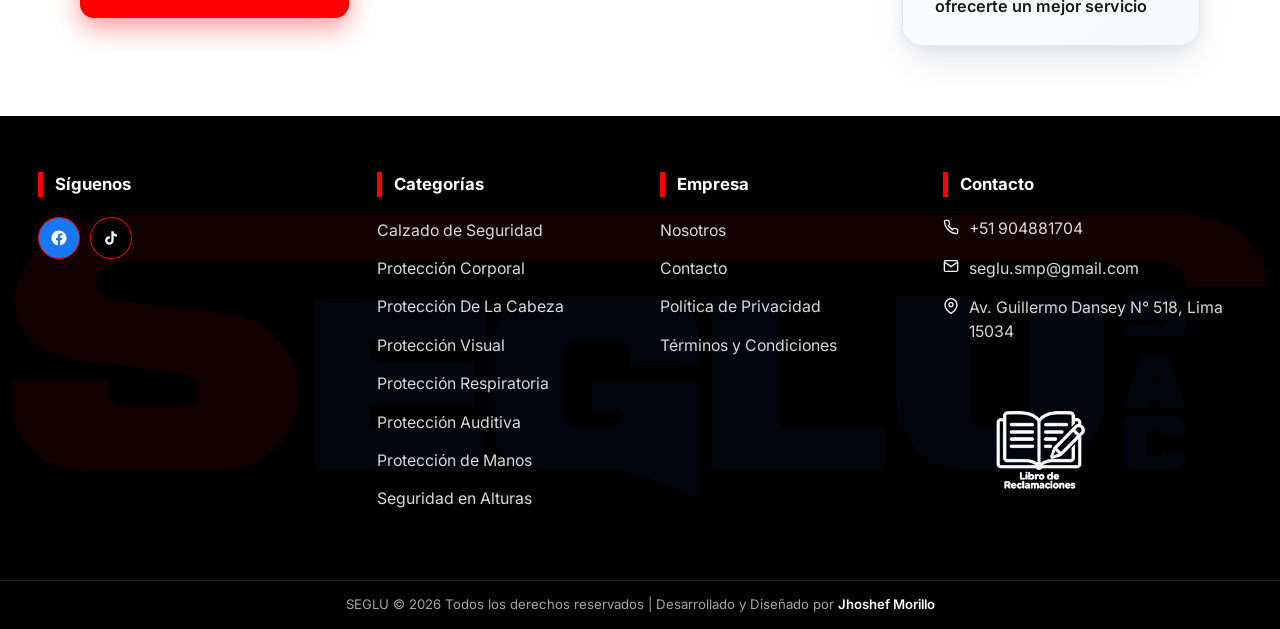
==== commit 15955208: "mejorando foto del hero en movil primera foto" ====
--- a/index.html
+++ b/index.html
@@ -208,7 +208,10 @@
             </h1>
             <p class="slide-caption__sub">Protección, calidad y confianza para tu trabajo.</p>
           </div>
-          <img class="hero__image" src="assets/img/hero/1.png" alt="Seguridad industrial SEGLU" width="1920"
+          <img class="hero__image" src="assets/img/hero/1.png"
+            srcset="assets/img/hero/1-mobile.png 900w, assets/img/hero/1.png 1920w"
+            sizes="(max-width: 900px) 90vw, 1920px"
+            alt="Seguridad industrial SEGLU" width="1920"
             height="1080" fetchpriority="high" decoding="async" />
         </div>
 
--- a/assets/css/pages/home.css
+++ b/assets/css/pages/home.css
@@ -391,7 +391,7 @@
     display: none !important;
   }
 
-  /* Slide 1 en móvil: Textos juntos arriba y debajo la imagen grandecita */
+  /* Slide 1 en móvil: Textos juntos arriba (más abajito) y debajo la imagen grandecita y centrada */
   .hero__slide--intro .hero__slide-caption,
   .hero__slide--intro .hero__slide-caption--left {
     display: flex !important;
@@ -404,7 +404,7 @@
     flex-direction: column !important;
     align-items: center !important;
     text-align: center !important;
-    padding-top: max(13vh, 90px) !important;
+    padding-top: max(18vh, 130px) !important;
     padding-inline: 18px !important;
     pointer-events: none;
     box-sizing: border-box;
@@ -415,7 +415,7 @@
     flex-direction: column;
     align-items: center;
     text-align: center;
-    gap: 3px;
+    gap: 4px;
     margin: 0;
   }
 
@@ -449,20 +449,21 @@
     display: none !important;
   }
 
-  /* Slide 1 en móvil: Imagen debajo del texto, grandecita y visible completa */
+  /* Slide 1 en móvil: Imagen debajo del texto, bien centrada y más grande */
   .hero__slide--intro .hero__image {
+    content: url("../../img/hero/1-mobile.png") !important;
     z-index: 1 !important;
     position: absolute !important;
     top: auto !important;
-    bottom: 56px !important;
+    bottom: 50px !important;
     left: 0 !important;
     right: 0 !important;
     margin-inline: auto !important;
     transform: none !important;
-    width: 88% !important;
-    max-width: 370px !important;
-    height: calc(100% - 220px) !important;
-    max-height: 52vh !important;
+    width: 96% !important;
+    max-width: 420px !important;
+    height: calc(100% - 230px) !important;
+    max-height: 58vh !important;
     object-fit: contain !important;
     object-position: center bottom !important;
     filter: drop-shadow(0 14px 28px rgba(0, 0, 0, 0.35));
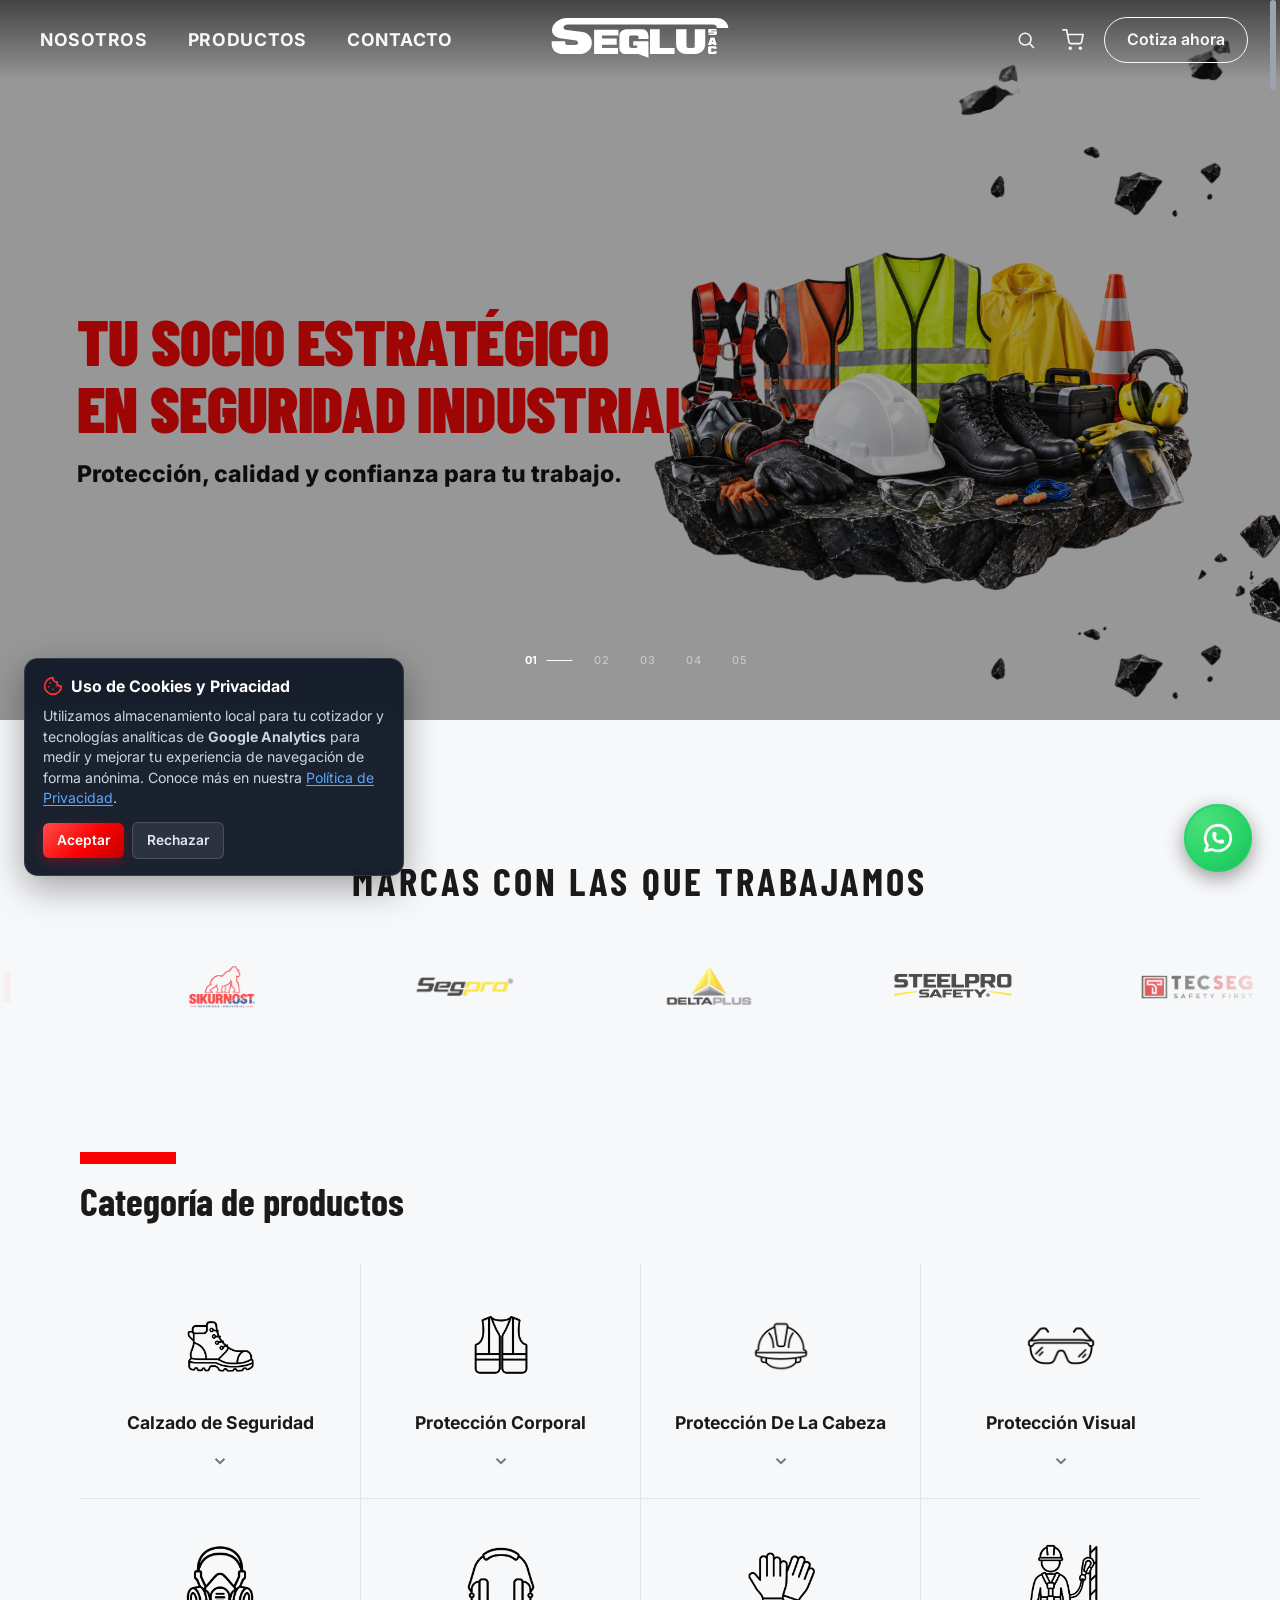
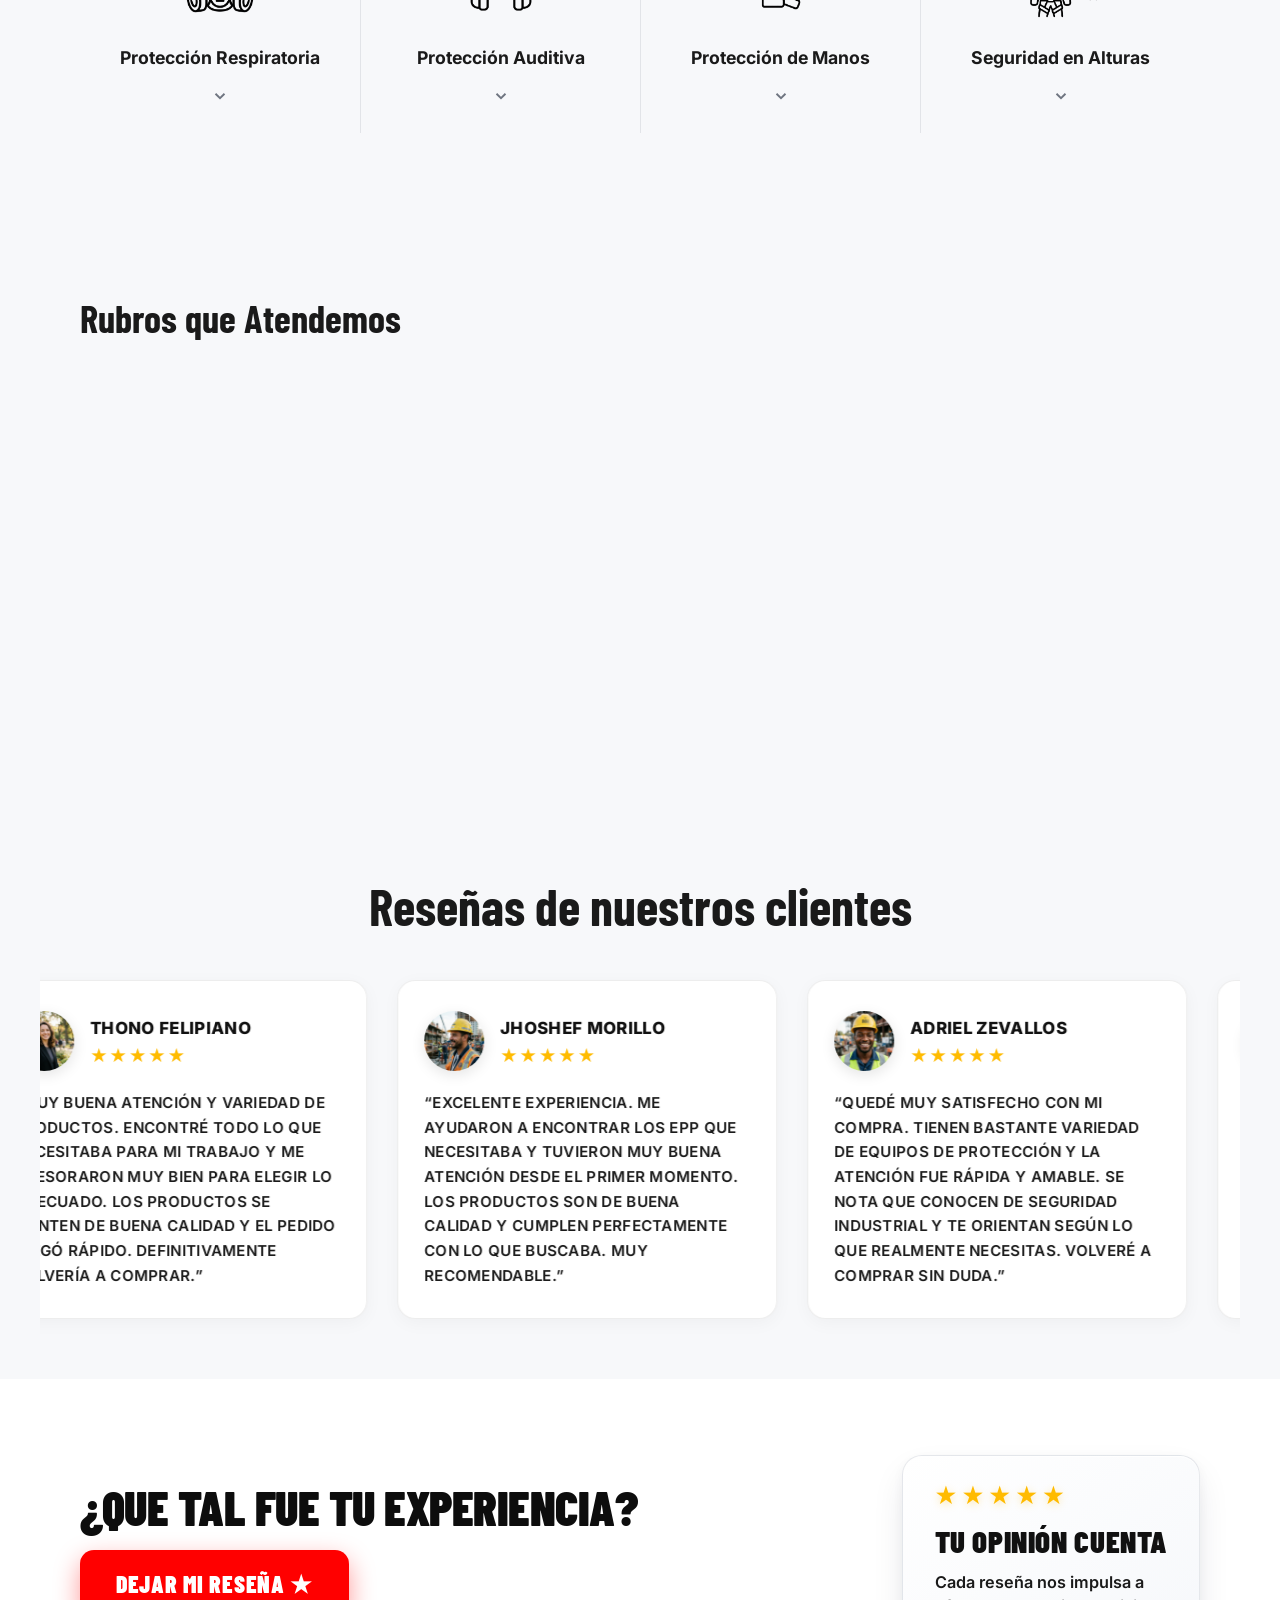
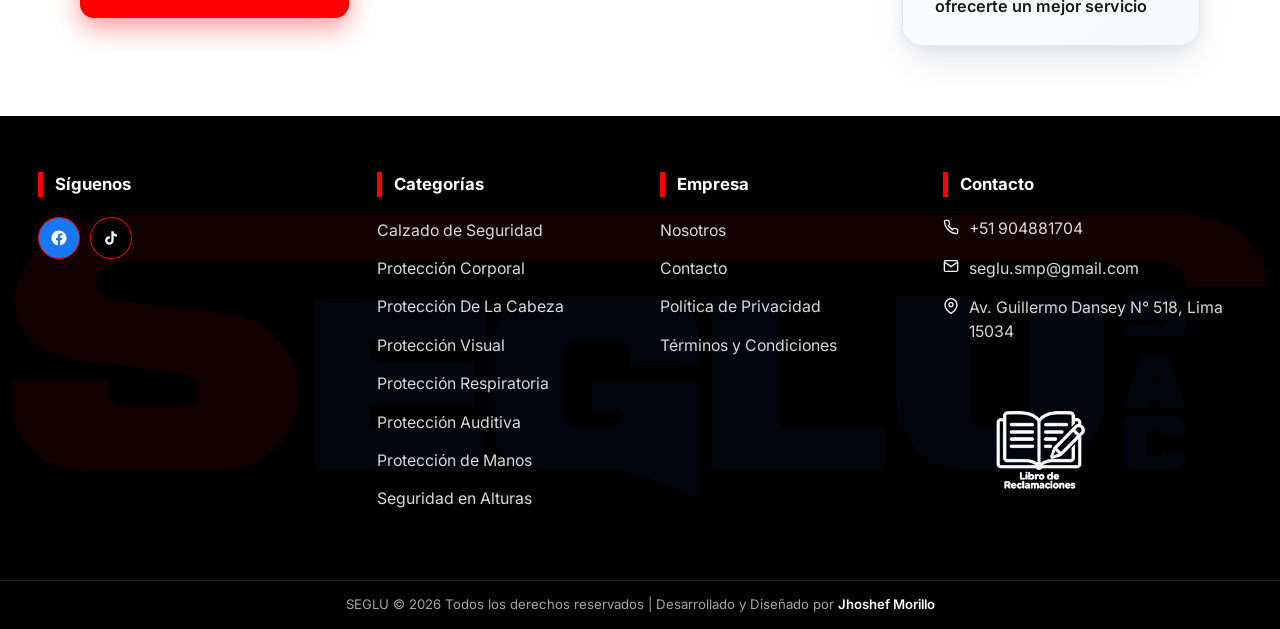
==== commit b08b8628: "mejorando tercera,cuarta,quinta foto" ====
--- a/index.html
+++ b/index.html
@@ -229,7 +229,7 @@
 
 
         <!-- FOTO 3 — Equipate con los mejores -->
-        <div class="hero__slide hero__slide--equip">
+        <div class="hero__slide hero__slide--equip hero__slide--pedestals">
           <div class="hero__slide-caption">
             <p class="slide-caption__top">Equipate con los mejores</p>
             <p class="slide-caption__sub slide-caption__sub--center">Todo lo que necesitas para tu seguridad, en un solo lugar.</p>
@@ -239,13 +239,13 @@
         </div>
 
         <!-- FOTO 4 -->
-        <div class="hero__slide">
+        <div class="hero__slide hero__slide--pedestals">
           <img class="hero__image" src="assets/img/hero/4.png" alt="Distribución mayorista SEGLU"
             width="1376" height="768" decoding="async" />
         </div>
 
         <!-- FOTO 5 -->
-        <div class="hero__slide">
+        <div class="hero__slide hero__slide--pedestals">
           <img class="hero__image" src="assets/img/hero/5.png" alt="Seguridad y confianza SEGLU"
             width="1376" height="768" decoding="async" />
         </div>
--- a/assets/css/pages/home.css
+++ b/assets/css/pages/home.css
@@ -27,14 +27,17 @@
 .hero {
   position: relative;
   width: 100%;
-  aspect-ratio: 16 / 9;     /* Siempre 16:9, igual que las imágenes → sin rayas */
-  max-height: 100vh;         /* No pasa de la pantalla */
+  aspect-ratio: 16 / 9;
+  /* Siempre 16:9, igual que las imágenes → sin rayas */
+  max-height: 100vh;
+  /* No pasa de la pantalla */
   min-height: 400px;
   display: flex;
   align-items: center;
   justify-content: center;
   overflow: hidden;
-  background-color: #f3f3f3; /* Coincide con el fondo de las imágenes sin fondo */
+  background-color: #f3f3f3;
+  /* Coincide con el fondo de las imágenes sin fondo */
   margin-bottom: var(--section-padding);
   cursor: grab;
 }
@@ -59,7 +62,8 @@
 }
 
 .hero.is-dragging .hero__track {
-  transition: none; /* Arrastre en tiempo real 1:1 */
+  transition: none;
+  /* Arrastre en tiempo real 1:1 */
 }
 
 .hero__slide {
@@ -78,7 +82,8 @@
   z-index: 0;
   width: 100%;
   height: 100%;
-  object-fit: contain;   /* Imagen entera, sin recortes */
+  object-fit: contain;
+  /* Imagen entera, sin recortes */
   object-position: center center;
   -webkit-user-drag: none;
   user-select: none;
@@ -89,9 +94,11 @@
 .hero__overlay {
   position: absolute;
   inset: 0;
-  background: rgba(13, 13, 13, 0.4); /* Exactamente 40% de opacidad */
+  background: rgba(13, 13, 13, 0.4);
+  /* Exactamente 40% de opacidad */
   z-index: 1;
-  pointer-events: none; /* Permite arrastrar el hero libremente */
+  pointer-events: none;
+  /* Permite arrastrar el hero libremente */
 }
 
 /* ================================================
@@ -104,7 +111,8 @@
   left: 0;
   right: 0;
   bottom: auto;
-  width: 34%;        /* Más chico para que no tape todo */
+  width: 34%;
+  /* Más chico para que no tape todo */
   height: auto;
   margin-inline: auto;
   object-fit: contain;
@@ -222,7 +230,8 @@
   align-items: center;
   gap: 8px;
   font-family: var(--font-body, "Inter", -apple-system, BlinkMacSystemFont, sans-serif);
-  font-size: 11px; /* Números más chiquitos y elegantes */
+  font-size: 11px;
+  /* Números más chiquitos y elegantes */
   font-weight: 500;
   letter-spacing: 0.08em;
   color: rgba(255, 255, 255, 0.45);
@@ -255,12 +264,13 @@
   transform: scaleX(0);
   transform-origin: left center;
   transition: width 0.35s cubic-bezier(0.16, 1, 0.3, 1),
-              transform 0.35s cubic-bezier(0.16, 1, 0.3, 1),
-              opacity 0.25s ease;
+    transform 0.35s cubic-bezier(0.16, 1, 0.3, 1),
+    opacity 0.25s ease;
 }
 
 .hero__page-btn.is-active .hero__page-bar {
-  width: 26px; /* Barra más cortita y estilizada */
+  width: 26px;
+  /* Barra más cortita y estilizada */
   opacity: 1;
   transform: scaleX(1);
 }
@@ -270,10 +280,12 @@
     bottom: 52px;
     gap: 12px;
   }
+
   .hero__page-btn {
     font-size: 10px;
     gap: 6px;
   }
+
   .hero__page-btn.is-active .hero__page-bar {
     width: 20px;
   }
@@ -287,7 +299,8 @@
   padding-block: 0;
   max-width: 100% !important;
   margin-left: 0 !important;
-  padding-left: 60px; /* separación del texto respecto al borde izquierdo */
+  padding-left: 60px;
+  /* separación del texto respecto al borde izquierdo */
 }
 
 .hero__content {
@@ -302,7 +315,8 @@
 .hero__title {
   font-family: var(--font-display);
   font-weight: 700;
-  font-size: clamp(4.6rem, 8.8vw, 7rem); /* tamaño responsive del título */
+  font-size: clamp(4.6rem, 8.8vw, 7rem);
+  /* tamaño responsive del título */
   line-height: 1.05;
   color: var(--color-white);
   margin-bottom: 0;
@@ -323,6 +337,8 @@
   margin-bottom: 24px;
   max-width: 720px;
 }
+
+
 
 .hero__badge {
   position: absolute;
@@ -526,6 +542,19 @@
     filter: drop-shadow(0 14px 28px rgba(0, 0, 0, 0.4));
   }
 
+  /* Slides 3, 4 y 5 en móvil: imagen completa sin recortar ningún pedestal ni producto */
+  .hero__slide--pedestals .hero__image,
+  .hero__slide--equip .hero__image,
+  .hero__slide:nth-child(4) .hero__image,
+  .hero__slide:nth-child(5) .hero__image {
+    object-fit: contain !important;
+    object-position: center center !important;
+    width: 100% !important;
+    height: 100% !important;
+    transform: none !important;
+    filter: drop-shadow(0 14px 28px rgba(0, 0, 0, 0.35));
+  }
+
   /* Overlay sutil para máxima claridad de la imagen */
   .hero__overlay {
     background: rgba(0, 0, 0, 0.18) !important;
@@ -545,6 +574,7 @@
     opacity: 0;
     transform: scale(1.04);
   }
+
   to {
     opacity: 1;
     transform: scale(1);
@@ -560,6 +590,7 @@
 }
 
 @media (prefers-reduced-motion: reduce) {
+
   .hero__image,
   .hero__overlay {
     animation: none;
@@ -600,21 +631,18 @@
   margin-block: -16px;
   /* Difumina los bordes izq/der para que los logos "aparezcan/desaparezcan"
      suavemente en vez de cortarse de golpe */
-  -webkit-mask-image: linear-gradient(
-    90deg,
-    transparent,
-    #000 10%,
-    #000 90%,
-    transparent
-  );
-  mask-image: linear-gradient(
-    90deg,
-    transparent,
-    #000 10%,
-    #000 90%,
-    transparent
-  );
-}
+  -webkit-mask-image: linear-gradient(90deg,
+      transparent,
+      #000 10%,
+      #000 90%,
+      transparent);
+  mask-image: linear-gradient(90deg,
+      transparent,
+      #000 10%,
+      #000 90%,
+      transparent);
+}
+
 .brands__track {
   display: flex;
   width: max-content;
@@ -643,7 +671,8 @@
   flex-shrink: 0;
   width: 180px;
   height: 90px;
-  margin-inline: 32px; /* separación horizontal entre logos */
+  margin-inline: 32px;
+  /* separación horizontal entre logos */
   display: grid;
   place-items: center;
 }
@@ -668,6 +697,7 @@
   from {
     transform: translateX(0);
   }
+
   to {
     transform: translateX(var(--marquee-distance, -50%));
   }
@@ -699,7 +729,8 @@
   display: block;
   width: 96px;
   height: 12px;
-  background: var(--color-accent); /*cambiar color que quiero poner*/
+  background: var(--color-accent);
+  /*cambiar color que quiero poner*/
   border-radius: 0;
   margin-bottom: 16px;
 }
@@ -785,7 +816,8 @@
 
 .cat-showcase__card:hover .cat-showcase__chevron {
   color: var(--color-accent);
-  transform: translateY(4px); /* la flecha "cae" un poco al hover */
+  transform: translateY(4px);
+  /* la flecha "cae" un poco al hover */
 }
 
 /* Responsive: 2 columnas en tablet, recalcula bordes de la cuadrícula */
@@ -793,15 +825,19 @@
   .cat-showcase__grid {
     grid-template-columns: repeat(2, 1fr);
   }
+
   .cat-showcase__card:nth-child(4n + 1) {
     border-left: 1px solid var(--gray-100);
   }
+
   .cat-showcase__card:nth-child(odd) {
     border-left: none;
   }
+
   .cat-showcase__card:nth-child(-n + 4) {
     border-top: 1px solid var(--gray-100);
   }
+
   .cat-showcase__card:nth-child(-n + 2) {
     border-top: none;
   }
@@ -812,10 +848,12 @@
   .cat-showcase__grid {
     grid-template-columns: 1fr;
   }
+
   .cat-showcase__card {
     border-left: none;
     border-top: 1px solid var(--gray-100);
   }
+
   .cat-showcase__card:first-child {
     border-top: none;
   }
@@ -1226,9 +1264,11 @@
   .cat-showcase__card:nth-child(odd) {
     border-left: none;
   }
+
   .cat-showcase__card:nth-child(even) {
     border-left: 1px solid var(--gray-100);
   }
+
   .cat-showcase__card:nth-child(-n + 2) {
     border-top: none;
   }
@@ -1637,9 +1677,10 @@
    En móvil se mantiene siempre en sus colores oficiales.
    ============================================================ */
 @media (min-width: 961px) {
+
   .site-header:not(.is-scrolled) .site-header__logo .logo-s,
   .site-header:not(.is-scrolled) .site-header__logo path.logo-s,
-  .site-header:not(.is-scrolled) .site-header__logo > path:first-of-type,
+  .site-header:not(.is-scrolled) .site-header__logo>path:first-of-type,
   .site-header:not(.is-scrolled) .site-header__brand svg path.logo-s {
     fill: #ffffff !important;
   }
@@ -1654,7 +1695,7 @@
 
   .site-header.is-scrolled .site-header__logo .logo-s,
   .site-header.is-scrolled .site-header__logo path.logo-s,
-  .site-header.is-scrolled .site-header__logo > path:first-of-type {
+  .site-header.is-scrolled .site-header__logo>path:first-of-type {
     fill: #FF0000 !important;
   }
 
@@ -1664,5 +1705,4 @@
   .site-header.is-scrolled .site-header__logo g path {
     fill: #0343B0 !important;
   }
-}
-
+}
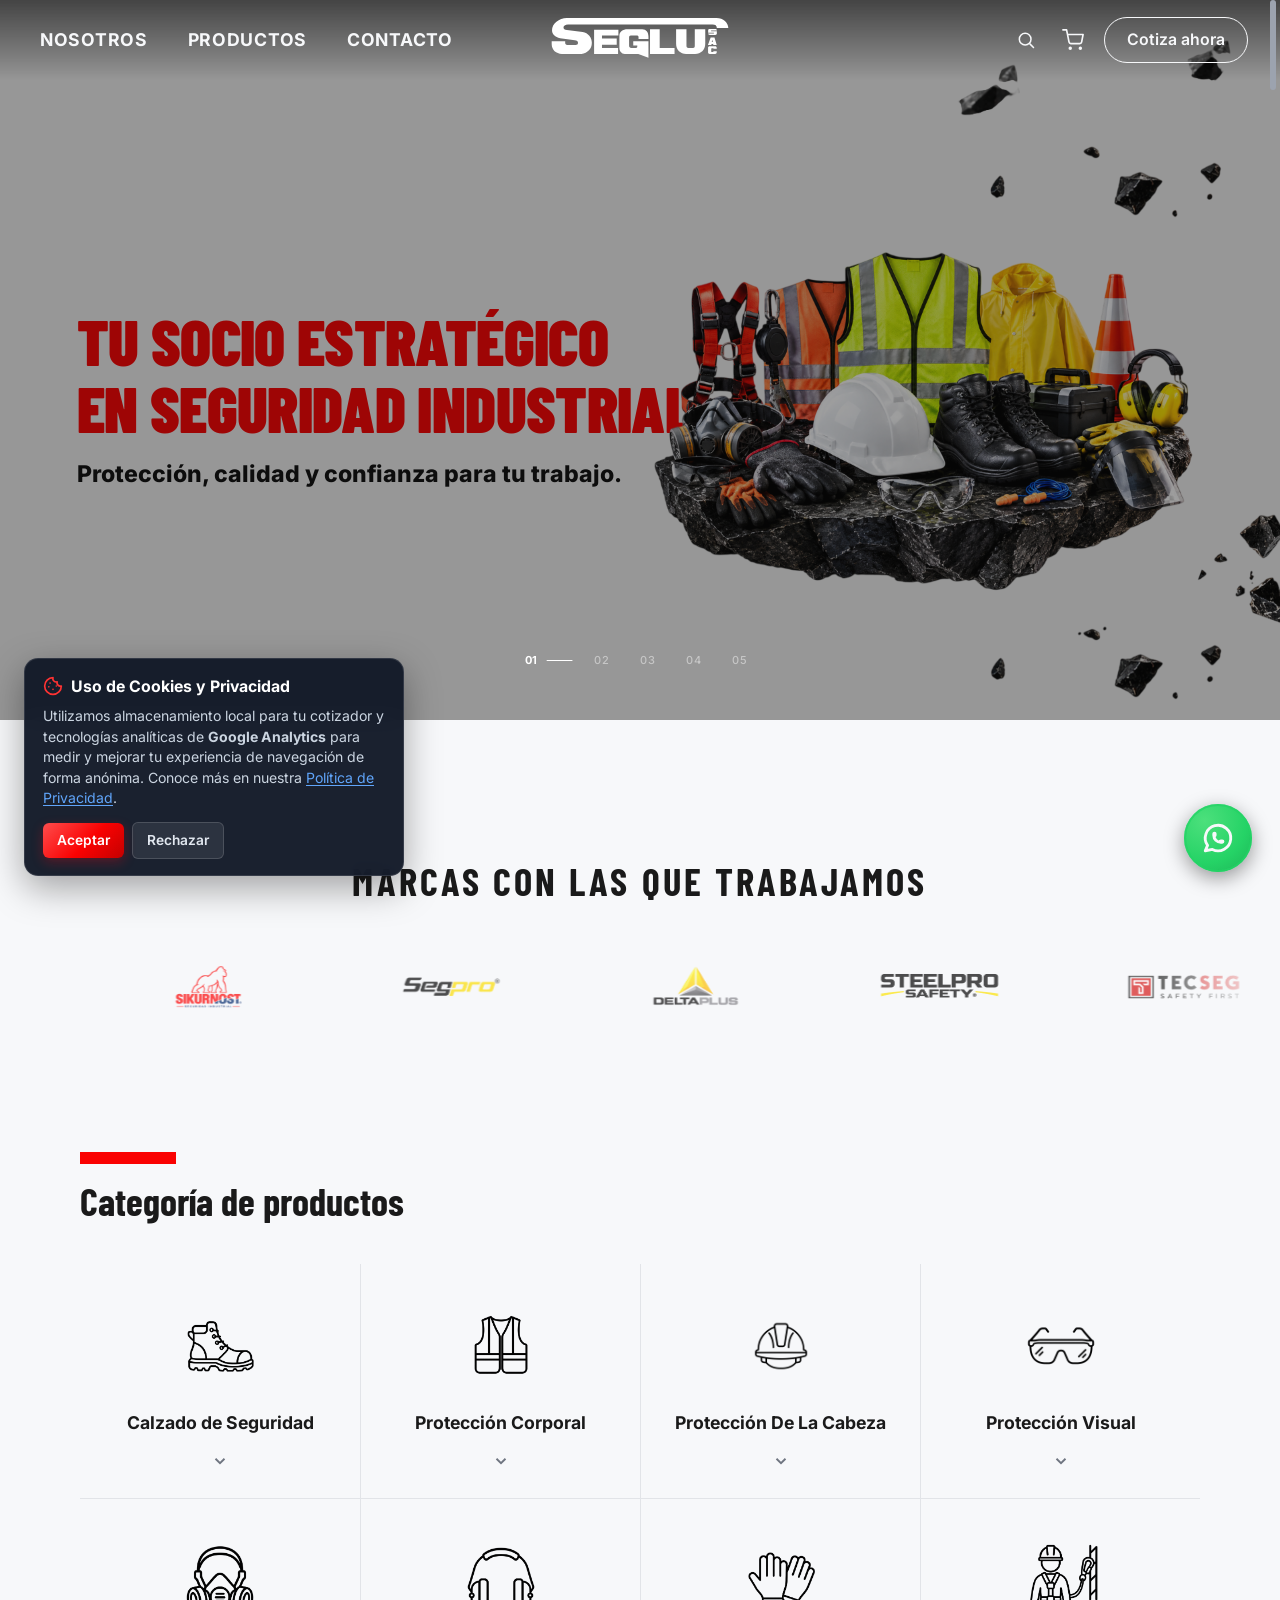
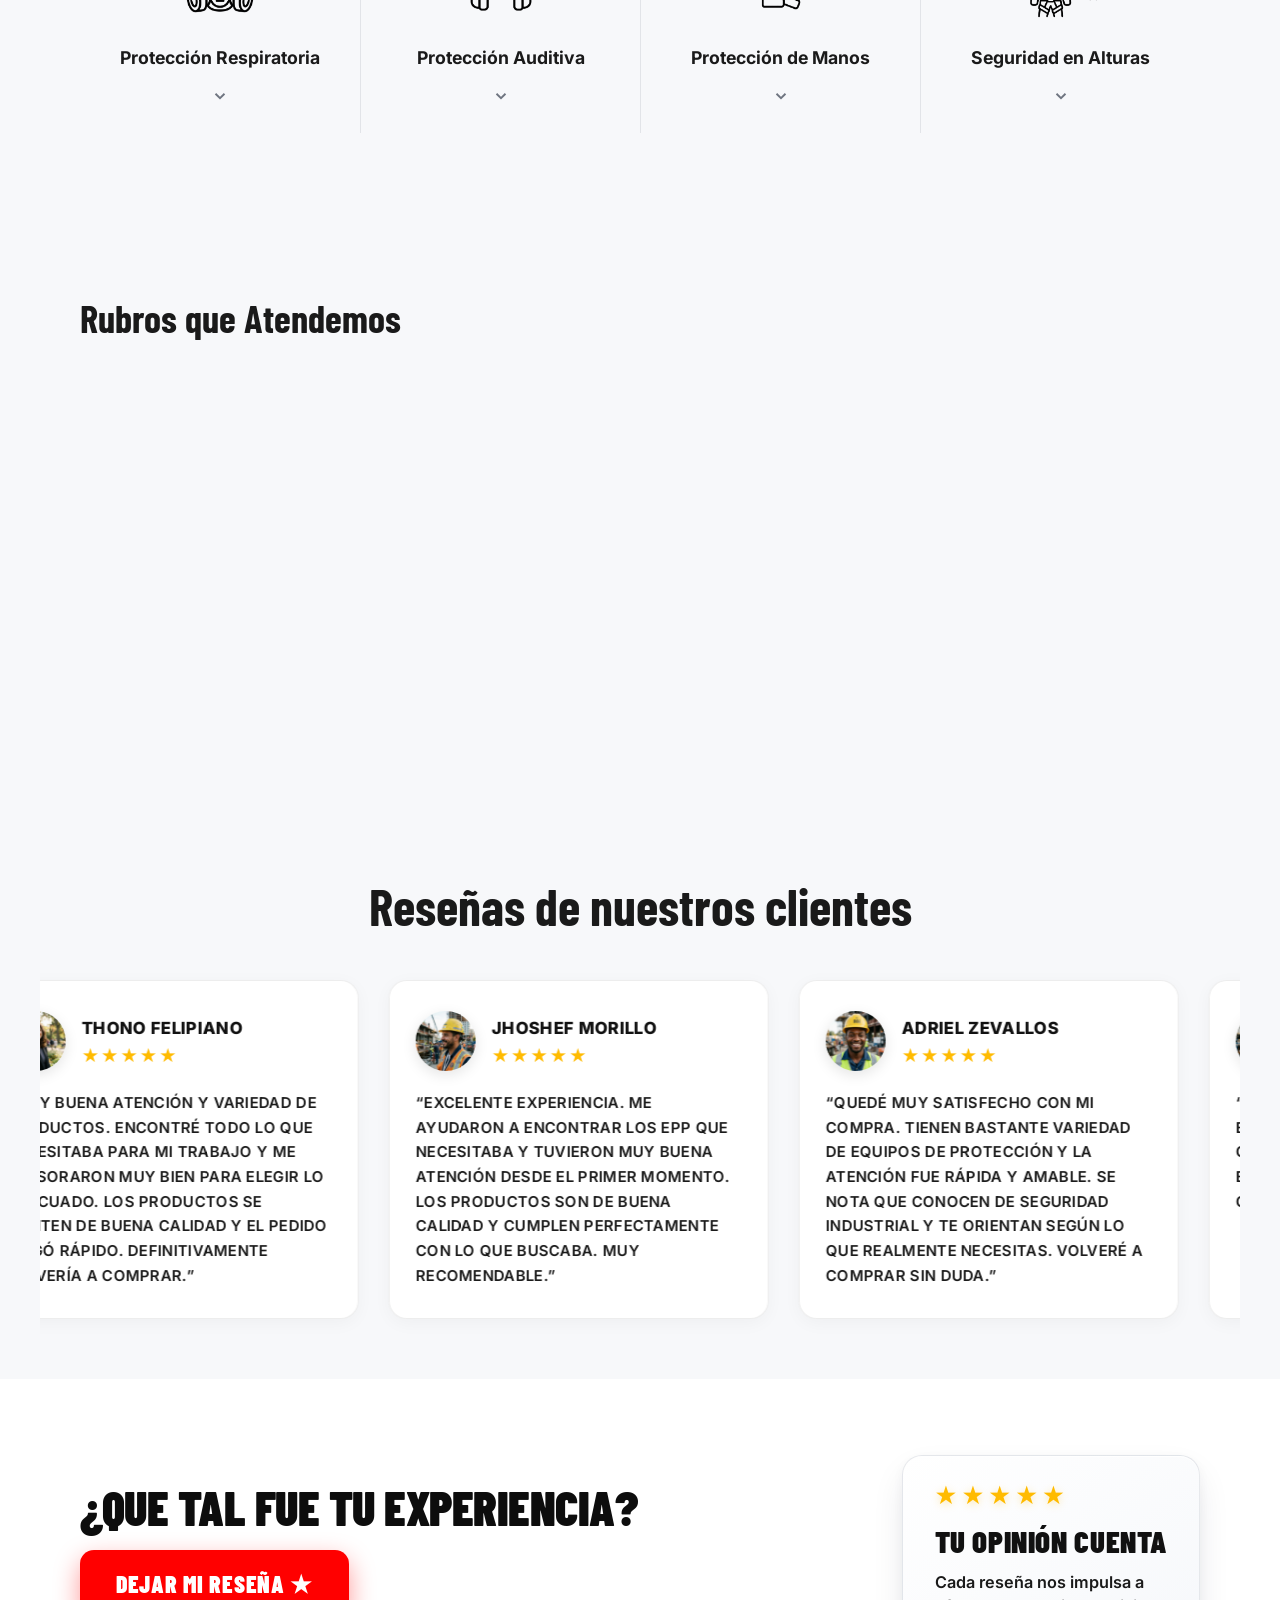
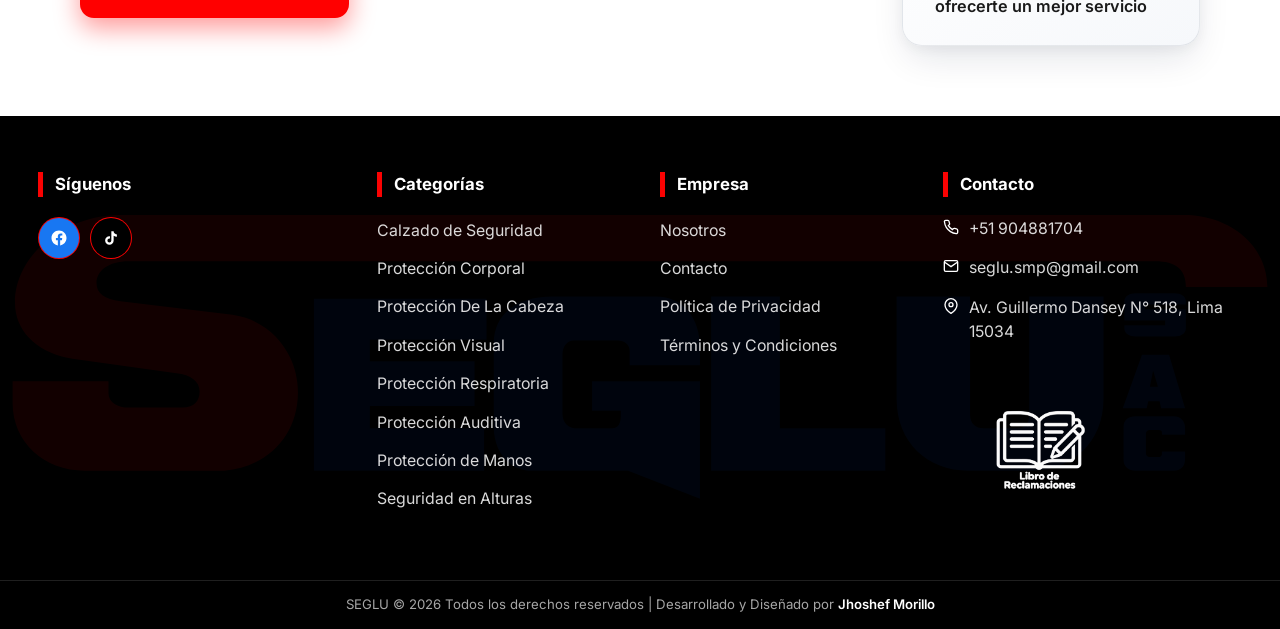
==== commit 5cabee02: "web para pc y celular hechos" ====
--- a/index.html
+++ b/index.html
@@ -239,13 +239,13 @@
         </div>
 
         <!-- FOTO 4 -->
-        <div class="hero__slide hero__slide--pedestals">
+        <div class="hero__slide hero__slide--pedestals hero__slide--pedestals-2">
           <img class="hero__image" src="assets/img/hero/4.png" alt="Distribución mayorista SEGLU"
             width="1376" height="768" decoding="async" />
         </div>
 
         <!-- FOTO 5 -->
-        <div class="hero__slide hero__slide--pedestals">
+        <div class="hero__slide hero__slide--pedestals hero__slide--pedestals-3">
           <img class="hero__image" src="assets/img/hero/5.png" alt="Seguridad y confianza SEGLU"
             width="1376" height="768" decoding="async" />
         </div>
--- a/assets/css/layout.css
+++ b/assets/css/layout.css
@@ -577,35 +577,44 @@
     --header-height: 72px;
   }
 
-  /* Header móvil: fondo blanco nítido, siempre visible y elegante como en Foto 1 */
+  /* Header móvil: transparente al inicio sobre el hero, y se pone fondo blanco al hacer scroll */
   .site-header {
     z-index: 120;
-    background: rgba(255, 255, 255, 0.98) !important;
-    backdrop-filter: blur(14px) !important;
-    -webkit-backdrop-filter: blur(14px) !important;
-    border-bottom: 1px solid var(--border-color) !important;
-    box-shadow: 0 2px 10px rgba(0, 0, 0, 0.05) !important;
+    background: transparent !important;
+    backdrop-filter: none !important;
+    -webkit-backdrop-filter: none !important;
+    border-bottom: 1px solid transparent !important;
+    box-shadow: none !important;
+    transition:
+      background-color 0.3s cubic-bezier(0.16, 1, 0.3, 1),
+      backdrop-filter 0.3s cubic-bezier(0.16, 1, 0.3, 1),
+      border-color 0.3s cubic-bezier(0.16, 1, 0.3, 1),
+      box-shadow 0.3s cubic-bezier(0.16, 1, 0.3, 1) !important;
+  }
+
+  /* Al hacer scroll (o en páginas secundarias sin hero): fondo blanco glassmorphism */
+  .site-header.is-scrolled {
+    background: rgba(255, 255, 255, 0.96) !important;
+    backdrop-filter: blur(16px) !important;
+    -webkit-backdrop-filter: blur(16px) !important;
+    border-bottom: 1px solid var(--border-color, rgba(0, 0, 0, 0.08)) !important;
+    box-shadow: 0 4px 18px rgba(0, 0, 0, 0.06) !important;
   }
 
   .site-header::before {
     display: none !important;
   }
 
-  /* Logo siempre en sus colores oficiales de marca sobre fondo blanco */
-  .site-header__logo .logo-s,
-  .site-header__logo > path:first-of-type,
-  .site-header__logo path.logo-s {
-    fill: #FF0000 !important;
-  }
-  .site-header__logo .logo-text,
-  .site-header__logo .logo-text path,
-  .site-header__logo g path,
-  .site-header__logo path:not(.logo-s):not(:first-of-type) {
-    fill: #0343B0 !important;
-  }
+  /* Logo en móvil */
   .site-header__logo {
     height: 44px;
     transform: none;
+    transition: filter 0.3s ease;
+  }
+
+  /* Estado transparente sobre el hero: sombra suave en el logo blanco */
+  .site-header:not(.is-scrolled) .site-header__logo {
+    filter: drop-shadow(0 1px 4px rgba(0, 0, 0, 0.45));
   }
 
   /* Estructura: Logo a la izquierda, acciones a la derecha */
@@ -634,13 +643,36 @@
     gap: 8px !important;
   }
 
+  .cart-btn,
+  .search-toggle,
+  .hamburger {
+    transition: color 0.3s ease, filter 0.3s ease;
+  }
+
+  /* Estado transparente sobre el hero: carrito, buscador y hamburguesa BLANCOS */
+  .site-header:not(.is-scrolled) .cart-btn,
+  .site-header:not(.is-scrolled) .search-toggle,
+  .site-header:not(.is-scrolled) .hamburger,
+  .site-header:not(.is-scrolled) .hamburger__icon {
+    color: #ffffff !important;
+    filter: drop-shadow(0 1px 3px rgba(0, 0, 0, 0.45));
+  }
+
+  /* Al hacer scroll con fondo blanco: carrito, buscador y hamburguesa NEGRITOS */
+  .site-header.is-scrolled .cart-btn,
+  .site-header.is-scrolled .search-toggle,
+  .site-header.is-scrolled .hamburger,
+  .site-header.is-scrolled .hamburger__icon {
+    color: #1a1a1a !important;
+    filter: none !important;
+  }
+
   .cart-btn {
     order: 1 !important;
     width: 42px !important;
     height: 42px !important;
     display: grid !important;
     place-items: center !important;
-    color: #1a1a1a !important;
   }
 
   .search-box {
@@ -654,7 +686,6 @@
     height: 42px !important;
     display: grid !important;
     place-items: center !important;
-    color: #1a1a1a !important;
   }
 
   .hamburger {
@@ -666,13 +697,11 @@
     height: 42px !important;
     align-items: center !important;
     justify-content: center !important;
-    color: #1a1a1a !important;
   }
 
   .hamburger__icon {
     width: 24px;
     height: 24px;
-    color: #1a1a1a !important;
     stroke: currentColor;
     stroke-width: 2;
   }
--- a/assets/css/pages/home.css
+++ b/assets/css/pages/home.css
@@ -89,6 +89,11 @@
   user-select: none;
   pointer-events: none;
   transition: transform 0.8s cubic-bezier(0.16, 1, 0.3, 1);
+}
+
+/* Sombra sutil en PC para dar profundidad tridimensional a los pedestales y productos */
+.hero__slide--pedestals .hero__image {
+  filter: drop-shadow(0 14px 28px rgba(0, 0, 0, 0.35));
 }
 
 .hero__overlay {
@@ -402,8 +407,7 @@
   .hero__content,
   .hero__title,
   .hero__text,
-  .hero__badge,
-  .hero__slide--equip .hero__slide-caption {
+  .hero__badge {
     display: none !important;
   }
 
@@ -542,17 +546,65 @@
     filter: drop-shadow(0 14px 28px rgba(0, 0, 0, 0.4));
   }
 
-  /* Slides 3, 4 y 5 en móvil: imagen completa sin recortar ningún pedestal ni producto */
-  .hero__slide--pedestals .hero__image,
-  .hero__slide--equip .hero__image,
-  .hero__slide:nth-child(4) .hero__image,
-  .hero__slide:nth-child(5) .hero__image {
+  /* Slide 3 en móvil: Solo el texto "EQUIPATE CON LOS MEJORES" arriba */
+  .hero__slide--equip .hero__slide-caption {
+    display: flex !important;
+    position: absolute;
+    top: 0;
+    left: 0;
+    right: 0;
+    bottom: auto;
+    z-index: 2;
+    flex-direction: column;
+    align-items: center;
+    text-align: center;
+    padding-top: max(18vh, 130px);
+    padding-inline: 18px;
+    pointer-events: none;
+    box-sizing: border-box;
+  }
+
+  .hero__slide--equip .slide-caption__top {
+    display: block !important;
+    font-family: var(--font-display, "Barlow Condensed", sans-serif);
+    font-weight: 900;
+    font-size: clamp(3rem, 13vw, 4.5rem);
+
+
+    line-height: 1.05;
+    color: #FF0000;
+    text-transform: uppercase;
+    letter-spacing: -0.01em;
+    margin: 0;
+    text-align: center;
+    text-shadow: 0 2px 10px rgba(255, 0, 0, 0.15);
+  }
+
+  /* Subtítulo oculto en móvil (solo se muestra el título superior) */
+  .hero__slide--equip .slide-caption__sub {
+    display: none !important;
+  }
+
+  /* Slide 3 en móvil: imagen entera con los 5 pedestales ubicada debajo del texto sin recortes */
+  .hero__slide--equip .hero__image {
+    object-fit: contain !important;
+    object-position: center 60% !important;
+    width: 100% !important;
+    height: 100% !important;
+    transform: none !important;
+    filter: drop-shadow(0 14px 28px rgba(0, 0, 0, 0.35));
+  }
+
+  /* Slides 4 y 5 en móvil: imagen completa centrada sin recortes, exactamente igual que la foto 4 */
+  .hero__slide--pedestals:not(.hero__slide--equip) .hero__image,
+  .hero__slide--pedestals-2 .hero__image,
+  .hero__slide--pedestals-3 .hero__image {
     object-fit: contain !important;
     object-position: center center !important;
     width: 100% !important;
     height: 100% !important;
     transform: none !important;
-    filter: drop-shadow(0 14px 28px rgba(0, 0, 0, 0.35));
+    filter: drop-shadow(0 14px 28px rgba(0, 0, 0, 0.35)) !important;
   }
 
   /* Overlay sutil para máxima claridad de la imagen */
@@ -1671,38 +1723,34 @@
 }
 
 /* ============================================================
-   LOGO EN INICIO (SOLO EN PC)
+   LOGO EN INICIO (PC Y MÓVIL)
    Blanco sobre el hero al inicio, y al bajar (scroll)
    regresa a sus colores corporativos oficiales (rojo y azul).
-   En móvil se mantiene siempre en sus colores oficiales.
    ============================================================ */
-@media (min-width: 961px) {
-
-  .site-header:not(.is-scrolled) .site-header__logo .logo-s,
-  .site-header:not(.is-scrolled) .site-header__logo path.logo-s,
-  .site-header:not(.is-scrolled) .site-header__logo>path:first-of-type,
-  .site-header:not(.is-scrolled) .site-header__brand svg path.logo-s {
-    fill: #ffffff !important;
-  }
-
-  .site-header:not(.is-scrolled) .site-header__logo .logo-text,
-  .site-header:not(.is-scrolled) .site-header__logo .logo-text path,
-  .site-header:not(.is-scrolled) .site-header__logo g,
-  .site-header:not(.is-scrolled) .site-header__logo g path,
-  .site-header:not(.is-scrolled) .site-header__brand svg .logo-text path {
-    fill: #ffffff !important;
-  }
-
-  .site-header.is-scrolled .site-header__logo .logo-s,
-  .site-header.is-scrolled .site-header__logo path.logo-s,
-  .site-header.is-scrolled .site-header__logo>path:first-of-type {
-    fill: #FF0000 !important;
-  }
-
-  .site-header.is-scrolled .site-header__logo .logo-text,
-  .site-header.is-scrolled .site-header__logo .logo-text path,
-  .site-header.is-scrolled .site-header__logo g,
-  .site-header.is-scrolled .site-header__logo g path {
-    fill: #0343B0 !important;
-  }
+.site-header:not(.is-scrolled) .site-header__logo .logo-s,
+.site-header:not(.is-scrolled) .site-header__logo path.logo-s,
+.site-header:not(.is-scrolled) .site-header__logo>path:first-of-type,
+.site-header:not(.is-scrolled) .site-header__brand svg path.logo-s {
+  fill: #ffffff !important;
+}
+
+.site-header:not(.is-scrolled) .site-header__logo .logo-text,
+.site-header:not(.is-scrolled) .site-header__logo .logo-text path,
+.site-header:not(.is-scrolled) .site-header__logo g,
+.site-header:not(.is-scrolled) .site-header__logo g path,
+.site-header:not(.is-scrolled) .site-header__brand svg .logo-text path {
+  fill: #ffffff !important;
+}
+
+.site-header.is-scrolled .site-header__logo .logo-s,
+.site-header.is-scrolled .site-header__logo path.logo-s,
+.site-header.is-scrolled .site-header__logo>path:first-of-type {
+  fill: #FF0000 !important;
+}
+
+.site-header.is-scrolled .site-header__logo .logo-text,
+.site-header.is-scrolled .site-header__logo .logo-text path,
+.site-header.is-scrolled .site-header__logo g,
+.site-header.is-scrolled .site-header__logo g path {
+  fill: #0343B0 !important;
 }
